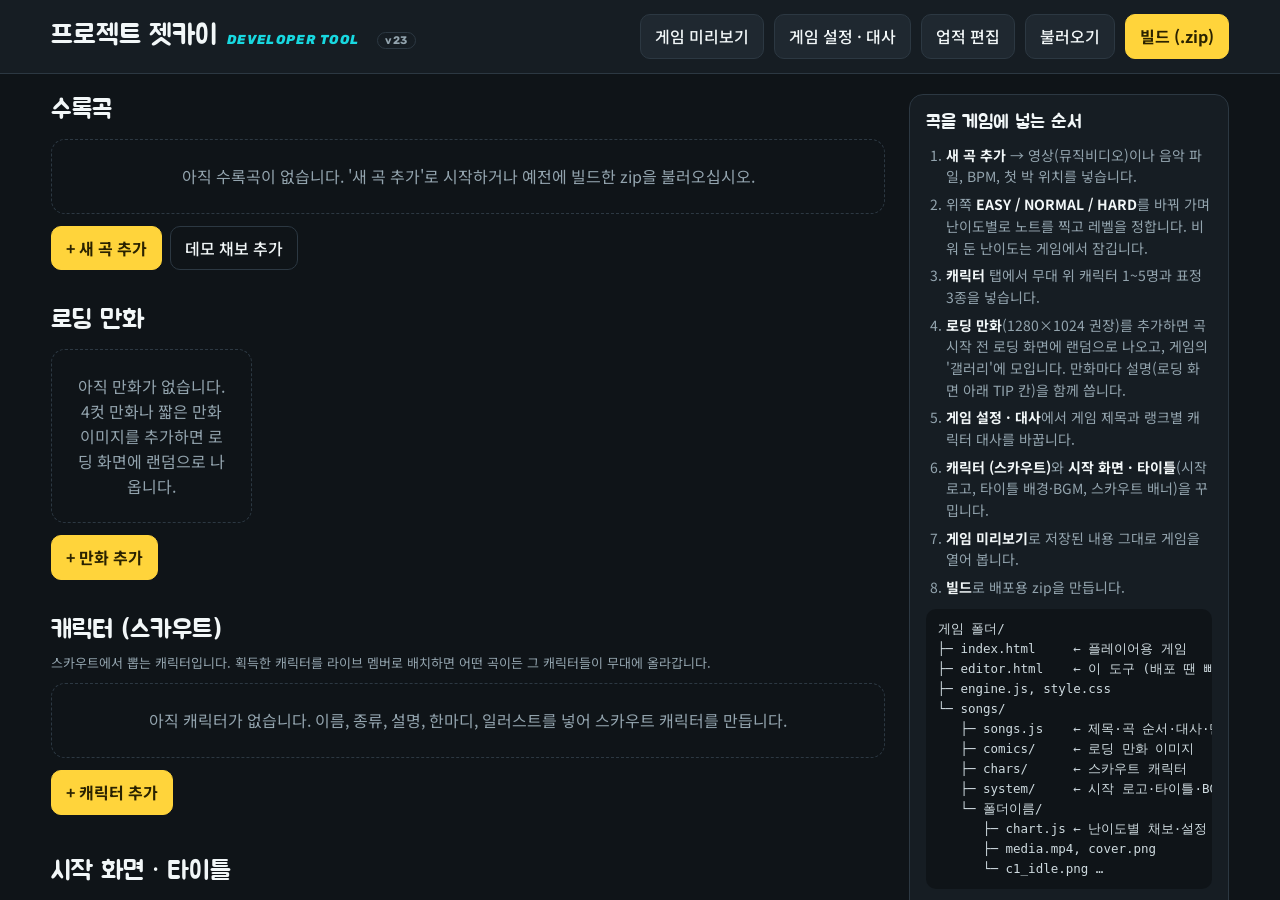
==== editor.html @ fc6ca71f "23버전 클로드 채찍질하기" ====
<!DOCTYPE html>
<html lang="ko">
<head>
<meta charset="utf-8">
<meta name="referrer" content="strict-origin-when-cross-origin">
<meta name="viewport" content="width=device-width,initial-scale=1,maximum-scale=1,user-scalable=no">
<title>프로젝트 젯카이 개발자 도구</title>
<link rel="preconnect" href="https://fonts.googleapis.com"><link rel="preconnect" href="https://fonts.gstatic.com" crossorigin>
<link href="https://fonts.googleapis.com/css2?family=Jua&family=Noto+Sans+KR:wght@400;500;700&family=Rubik:ital,wght@1,700;1,800&display=swap" rel="stylesheet">
<link rel="stylesheet" href="style.css">
<style>
/* 개발자 도구: 수록곡·로딩 만화 관리 → 곡 편집(정보·난이도별 채보·캐릭터) → 테스트 → 빌드 */
#home{flex-direction:column;overflow:auto}
.th{display:flex;align-items:center;gap:10px;flex-wrap:wrap;padding:14px max(4vw,16px);border-bottom:1px solid var(--line);background:var(--bg2);position:sticky;top:0;z-index:2}
.brand{flex:1;display:flex;align-items:baseline;gap:10px;flex-wrap:wrap}
.brand b{font:28px var(--disp)}
.brand .ver{margin-left:8px;padding:1px 7px;border:1px solid var(--line);border-radius:99px;color:var(--mut);font:700 11px var(--num);letter-spacing:.04em;vertical-align:2px}
.brand span{color:var(--mi);font:italic 800 13px var(--num);letter-spacing:.1em}
.brand em{font-style:normal;color:var(--mut);font-size:14px}
.btnlike{display:inline-flex;align-items:center;min-height:42px;padding:0 14px;border-radius:10px;border:1px solid var(--line);color:var(--ink);text-decoration:none;font-weight:500}
.hbody{display:grid;grid-template-columns:minmax(0,1fr) 320px;gap:24px;padding:20px max(4vw,16px) 60px;max-width:1300px;width:100%;margin:0 auto}
.hbody h2{font:26px var(--disp);margin:0 0 12px;display:flex;align-items:center;gap:10px}
.hbody h2 small{font:500 14px var(--body);color:var(--mut)}
.songs{display:grid;gap:10px}
.srow{display:grid;grid-template-columns:auto 64px minmax(0,1fr) auto;gap:14px;align-items:center;background:var(--bg2);border:1px solid var(--line);border-radius:14px;padding:10px 12px}
.srow.off{opacity:.55}
.ord{display:grid;gap:2px}.ord button{min-height:28px;width:30px;padding:0;font-size:12px}
.cv{width:64px;height:64px;border-radius:10px;background:#1f2830 center/cover no-repeat;display:grid;place-items:center;font:24px var(--disp);color:var(--mut);overflow:hidden}
.srow h3{margin:0;font:19px var(--disp);white-space:nowrap;overflow:hidden;text-overflow:ellipsis}
.srow .meta{margin:2px 0 0;color:var(--mut);font-size:13px}
.tags{display:flex;gap:6px;flex-wrap:wrap;margin-top:5px}
.tags span{font-size:12px;padding:1px 8px;border-radius:99px;background:#24303a;color:var(--mut)}
.tags .ok{background:rgba(24,216,224,.15);color:var(--mi)}.tags .warn{background:rgba(255,159,69,.15);color:var(--or)}
.tags .d{color:var(--dt,#fff);background:var(--dc);font:italic 800 11px var(--num)}.tags .d.z{opacity:.35}
.acts{display:flex;gap:6px;flex-wrap:wrap;justify-content:flex-end;align-items:center}
.acts button{min-height:38px;padding:4px 12px}
.addrow{display:flex;gap:8px;flex-wrap:wrap;margin-top:12px}
.empty{border:1px dashed var(--line);border-radius:14px;padding:24px;text-align:center;color:var(--mut)}
.comics{display:grid;grid-template-columns:repeat(auto-fill,minmax(190px,1fr));gap:10px}
.comic{background:var(--bg2);border:1px solid var(--line);border-radius:12px;padding:8px;display:grid;gap:6px;cursor:pointer;text-align:left;min-height:0}
.comic:hover{border-color:var(--mi)}
.comic .t{aspect-ratio:5/4;border-radius:6px;background:#000 center/contain no-repeat}
.comic b{font:16px var(--disp);white-space:nowrap;overflow:hidden;text-overflow:ellipsis}.comic small{color:var(--mut);font-size:12px}
.pages{display:grid;grid-template-columns:repeat(auto-fill,minmax(110px,1fr));gap:8px}
.page{position:relative;border:1px solid var(--line);border-radius:8px;background:#0b1013;padding:4px;display:grid;gap:4px}
.page img{width:100%;aspect-ratio:5/4;object-fit:contain;background:#000}
.page .pb{display:flex;gap:4px}.page .pb button{flex:1;min-height:30px;padding:0;font-size:13px}
.guide{background:var(--bg2);border:1px solid var(--line);border-radius:14px;padding:16px;font-size:14px;align-self:start;display:grid;gap:10px}
.guide h3{margin:0;font:19px var(--disp)}
.guide ol{margin:0;padding-left:20px;display:grid;gap:6px;color:var(--mut)}
.guide ol b{color:var(--ink)}
.tree{font:12.5px/1.6 ui-monospace,Menlo,monospace;background:var(--bg);border-radius:10px;padding:10px 12px;margin:0;white-space:pre;overflow:auto;color:#cfdbe0}
@media(max-width:900px){.hbody{grid-template-columns:1fr}}
@media(max-width:600px){.srow{grid-template-columns:auto 52px minmax(0,1fr)}.srow .cv{width:52px;height:52px}.acts{grid-column:1/-1;justify-content:stretch}.acts button{flex:1}}

#editor{flex-direction:column;background:var(--bg)}
.ehead{display:flex;align-items:center;gap:8px;padding:8px 12px;border-bottom:1px solid var(--line);background:var(--bg2);flex-wrap:wrap}
.ehead h1{font:22px var(--disp);margin:0 6px;flex:1;white-space:nowrap;overflow:hidden;text-overflow:ellipsis}
.ehead .dot{color:var(--co);font:500 12px var(--body)}
.dsel{display:flex;align-items:center;gap:6px}
.dsel .seg button{flex:none;padding:4px 10px;font:italic 800 12px var(--num);letter-spacing:.04em;min-height:36px;color:var(--dc)}
.dsel .seg button.on{background:var(--dc);color:var(--dt,#fff)}
.dsel input{width:62px;padding:6px 8px}
.dsel label{font-size:13px;color:var(--mut)}
.ebody{flex:1;display:grid;grid-template-columns:350px minmax(0,1fr);min-height:0}
.panel{border-right:1px solid var(--line);display:flex;flex-direction:column;min-height:0;background:var(--bg2)}
.tabs{display:grid;grid-template-columns:repeat(3,1fr);border-bottom:1px solid var(--line)}
.tabs button{border:0;border-radius:0;background:transparent;color:var(--mut);font-size:14px;min-height:44px;padding:0 4px;border-bottom:2px solid transparent}
.tabs button.on{color:var(--ink);border-bottom-color:var(--mi);background:transparent;font-weight:700}
.tbody{overflow:auto;padding:14px;display:flex;flex-direction:column;gap:12px}.tbody>*{flex-shrink:0}
.tbody h4{margin:8px 0 -4px;font-size:13px;color:var(--mut);font-weight:700}
.file{display:flex;gap:8px;align-items:center;flex-wrap:wrap;font-size:14px}
.file .nm{color:var(--mut);font-size:13px;overflow:hidden;text-overflow:ellipsis;white-space:nowrap;flex:1 1 100%}
.imgpick{display:grid;grid-template-columns:72px minmax(0,1fr);gap:10px;align-items:center}
.imgpick .cv{width:72px;height:72px;cursor:pointer;border:1px dashed #455563}
.stat{display:flex;gap:16px;font-size:14px;color:var(--mut)}.stat b{color:var(--ink);font:italic 800 20px var(--num);margin-right:4px}
.help{margin:0;padding-left:18px;font-size:13px;color:var(--mut);display:grid;gap:3px}.help b{color:var(--ink)}
.prev{position:relative;height:200px;border-radius:12px;overflow:hidden;border:1px solid var(--line);background:radial-gradient(ellipse 60% 70% at 50% 0%,rgba(24,216,224,.18),transparent 70%),linear-gradient(#1a252c,#0b1013)}
.prev .platform{height:100%}
.card{border:1px solid var(--line);border-radius:12px;padding:10px;display:grid;gap:8px;background:var(--bg)}
.slots{display:grid;grid-template-columns:repeat(3,1fr);gap:6px}
.slot{position:relative;aspect-ratio:3/4;border:1px dashed #455563;border-radius:9px;cursor:pointer;background:#0b1013;overflow:hidden;padding:0;min-height:0}
.slot img{position:absolute;inset:6px 6px 22px;width:calc(100% - 12px);height:calc(100% - 28px);object-fit:contain}
.slot img.def{opacity:.3}
.slot span{position:absolute;bottom:3px;left:0;right:0;text-align:center;font-size:12px;color:var(--mut)}
.slot .x{position:absolute;top:3px;right:3px;width:24px;height:24px;min-height:0;padding:0;border-radius:6px;font-size:13px;line-height:1;background:rgba(0,0,0,.6)}
.tl{display:flex;flex-direction:column;min-height:0;min-width:0}
.tlwrap{position:relative;flex:1;min-height:0}
#ec{position:absolute;inset:0;width:100%;height:100%;touch-action:none;cursor:crosshair}
.eprev{position:absolute;top:10px;right:10px;width:min(34%,280px);aspect-ratio:16/9;border-radius:10px;overflow:hidden;border:1px solid var(--line);background:#000;z-index:2;pointer-events:none}
.eprev video{width:100%;height:100%;object-fit:contain}
.transport{display:flex;flex-wrap:wrap;gap:8px 14px;align-items:center;padding:8px 12px;border-top:1px solid var(--line);background:var(--bg2)}
.tg{display:flex;gap:6px;align-items:center}.tg select{width:auto;padding:6px 8px}
#tTime{font-size:14px;color:var(--mut);min-width:9.5em}#tTime b{color:var(--ink)}
#tRec.on{background:var(--co);border-color:var(--co);color:var(--onco)}
@media(max-width:860px){.ebody{grid-template-columns:1fr;grid-template-rows:auto minmax(0,1fr)}.panel{border-right:0;border-bottom:1px solid var(--line);max-height:40vh}.panel.fold .tbody{display:none}.ehead h1{font-size:18px}}
@media(min-width:861px){#foldBtn{display:none}}
.prog2{height:6px;border-radius:6px;background:var(--bg);overflow:hidden}.prog2 i{display:block;height:100%;width:0;background:var(--mi);transition:width .2s}
.sysbox{display:grid;gap:16px;background:var(--bg2);border:1px solid var(--line);border-radius:14px;padding:16px}
.sysrow{display:grid;gap:8px}.sysrow>b{font:18px var(--disp)}
.splist{display:flex;gap:8px;flex-wrap:wrap}
.spi{display:grid;gap:4px;width:170px;background:var(--bg);border:1px solid var(--line);border-radius:10px;padding:6px}
.spi .t{height:84px;border-radius:6px;background:var(--sb,#fff) center/contain no-repeat}
.spi input{padding:4px 6px;font-size:14px}.spi .pb{display:flex;gap:4px}.spi .pb button{flex:1;min-height:28px;padding:0;font-size:12px}
input[type=color]{width:44px;height:36px;padding:2px;border:1px solid var(--line);border-radius:8px;background:var(--bg)}
.wide-img{width:160px;height:90px}
.achx{display:grid;gap:10px;max-height:52vh;overflow:auto;padding-right:4px}.achr{display:grid;gap:5px;border:1px solid var(--line);border-radius:10px;padding:8px 10px}.achr .chk{min-height:0;gap:5px}
.roster{display:grid;grid-template-columns:repeat(auto-fill,minmax(130px,1fr));gap:10px}
.rcd{position:relative;background:var(--bg2);border:1px solid var(--line);border-radius:12px;padding:6px;display:grid;gap:4px;cursor:pointer;text-align:center;min-height:0}
.rcd:hover{border-color:var(--mi)}.rcd.off{opacity:.5}
.rcd img{width:100%;aspect-ratio:3/4;object-fit:cover;object-position:50% 15%;border-radius:8px;background:#0b1013}
.rcd b{font:16px var(--disp);white-space:nowrap;overflow:hidden;text-overflow:ellipsis}.rcd small{color:var(--mut);font-size:12px;white-space:nowrap;overflow:hidden;text-overflow:ellipsis}
.rslots{display:grid;grid-template-columns:repeat(4,1fr);gap:6px}
.preview{position:fixed;inset:0;z-index:180;background:#000;display:none}.preview.on{display:block}
.preview iframe{width:100%;height:100%;border:0}
.preview button{position:absolute;top:10px;left:50%;transform:translateX(-50%);z-index:2;background:var(--co);color:var(--onco);border:0;font-weight:700;box-shadow:0 4px 14px rgba(0,0,0,.4)}
.spprev{position:fixed;inset:0;z-index:190;display:none;align-items:center;justify-content:center;cursor:pointer}.spprev.on{display:flex}
.spprev img{max-width:min(70vw,900px);max-height:56vh;object-fit:contain;opacity:0;transition:opacity .7s}.spprev img.show{opacity:1}
.lines{display:grid;gap:8px}.lines label{display:grid;gap:3px;font-size:13px}.lines b{font:italic 800 16px var(--num);color:var(--co)}
</style>
</head>
<body>

<section id="home" class="screen on">
  <header class="th">
    <div class="brand"><b id="hTitle">프로젝트 젯카이</b><span>DEVELOPER TOOL</span><small class="ver" id="hVer"></small><em id="hSub"></em></div>
    <button id="gameLink">게임 미리보기</button>
    <button id="hGame">게임 설정 · 대사</button><button id="hAch">업적 편집</button>
    <button id="hImport">불러오기</button>
    <button id="hBuild" class="pri">빌드 (.zip)</button>
  </header>
  <main class="hbody">
    <div>
      <h2>수록곡 <small id="hCount"></small></h2>
      <div class="songs" id="songList"></div>
      <div class="addrow"><button id="hNew" class="pri">+ 새 곡 추가</button><button id="hDemo" class="ghost">데모 채보 추가</button></div>
      <h2 style="margin-top:34px">로딩 만화 <small id="cCount"></small></h2>
      <div class="comics" id="comicList"></div>
      <div class="addrow"><button id="cNew" class="pri">+ 만화 추가</button></div>
      <h2 style="margin-top:34px">캐릭터 (스카우트) <small id="rCount"></small></h2>
      <p class="sub" style="margin:-6px 0 10px">스카우트에서 뽑는 캐릭터입니다. 획득한 캐릭터를 라이브 멤버로 배치하면 어떤 곡이든 그 캐릭터들이 무대에 올라갑니다.</p>
      <div class="roster" id="rosterList"></div>
      <div class="addrow"><button id="rNew" class="pri">+ 캐릭터 추가</button></div>
      <h2 style="margin-top:34px">시작 화면 · 타이틀</h2>
      <div class="sysbox" id="sysBox"></div>
    </div>
    <aside class="guide">
      <h3>곡을 게임에 넣는 순서</h3>
      <ol>
        <li><b>새 곡 추가</b> → 영상(뮤직비디오)이나 음악 파일, BPM, 첫 박 위치를 넣습니다.</li>
        <li>위쪽 <b>EASY / NORMAL / HARD</b>를 바꿔 가며 난이도별로 노트를 찍고 레벨을 정합니다. 비워 둔 난이도는 게임에서 잠깁니다.</li>
        <li><b>캐릭터</b> 탭에서 무대 위 캐릭터 1~5명과 표정 3종을 넣습니다.</li>
        <li><b>로딩 만화</b>(1280×1024 권장)를 추가하면 곡 시작 전 로딩 화면에 랜덤으로 나오고, 게임의 '갤러리'에 모입니다. 만화마다 설명(로딩 화면 아래 TIP 칸)을 함께 씁니다.</li>
        <li><b>게임 설정 · 대사</b>에서 게임 제목과 랭크별 캐릭터 대사를 바꿉니다.</li>
        <li><b>캐릭터 (스카우트)</b>와 <b>시작 화면 · 타이틀</b>(시작 로고, 타이틀 배경·BGM, 스카우트 배너)을 꾸밉니다.</li>
        <li><b>게임 미리보기</b>로 저장된 내용 그대로 게임을 열어 봅니다.</li>
        <li><b>빌드</b>로 배포용 zip을 만듭니다.</li>
      </ol>
      <pre class="tree">게임 폴더/
├─ index.html     ← 플레이어용 게임
├─ editor.html    ← 이 도구 (배포 땐 빼도 됨)
├─ engine.js, style.css
└─ songs/
   ├─ songs.js    ← 제목·곡 순서·대사·만화 목록
   ├─ comics/     ← 로딩 만화 이미지
   ├─ chars/      ← 스카우트 캐릭터
   ├─ system/     ← 시작 로고·타이틀·BGM
   └─ 폴더이름/
      ├─ chart.js ← 난이도별 채보·설정
      ├─ media.mp4, cover.png
      └─ c1_idle.png …</pre>
      <p class="sub">작업 내용은 이 브라우저에 영상까지 저장됩니다. 다른 컴퓨터로 옮기거나 백업할 땐 빌드한 zip을 '불러오기' 하면 그대로 복원됩니다.</p>
      <h3>다른 사람과 곡 주고받기</h3>
      <p class="sub">곡 줄의 <b>공유</b>를 누르면 그 곡만 담긴 zip(영상·채보·캐릭터 포함)이 만들어집니다. 받은 사람은 이 도구의 <b>불러오기</b>로 그 zip을 넣으면 수록곡에 추가됩니다.</p>
    </aside>
  </main>
</section>

<section id="editor" class="screen">
  <header class="ehead">
    <button id="eBack" class="ghost">‹ 목록</button>
    <h1 id="eTitle"></h1>
    <div class="dsel"><div class="seg" id="eDiff"></div><label>Lv<input type="number" id="eLv" min="1" max="99"></label></div>
    <button id="foldBtn" class="ghost">패널 접기</button>
    <button id="eTest0">처음부터 테스트</button>
    <button id="eTest">여기서 테스트</button>
    <button id="eSave" class="pri">저장</button>
  </header>
  <div class="ebody">
    <aside class="panel" id="panel">
      <nav class="tabs" id="tabs"><button data-t="song" class="on">곡 정보</button><button data-t="chart">채보</button><button data-t="chars">캐릭터</button></nav>
      <div class="tbody" id="tbody"></div>
    </aside>
    <main class="tl">
      <div class="tlwrap"><canvas id="ec"></canvas><div class="eprev" id="edPrev" hidden></div></div>
      <div class="transport">
        <div class="tg">
          <button id="tHome" title="처음으로">처음</button>
          <button id="tPlay" class="pri" style="min-width:72px">재생</button>
          <span id="tTime" class="mono"></span>
          <select id="tRate" aria-label="재생 속도"><option value="1">1x</option><option value="0.75">0.75x</option><option value="0.5">0.5x</option><option value="0.25">0.25x</option></select>
        </div>
        <div class="seg" id="tModes"><button data-m="pan">이동</button><button data-m="note" class="on">노트</button><button data-m="ln">롱노트</button><button data-m="erase">지우개</button></div>
        <div class="tg">
          <select id="tDiv" aria-label="스냅"><option value="1">1/1 박</option><option value="2">1/2 박</option><option value="3">1/3 박</option><option value="4" selected>1/4 박</option><option value="6">1/6 박</option><option value="8">1/8 박</option><option value="12">1/12 박</option><option value="16">1/16 박</option></select>
          <button id="tRec" title="재생 중 D F J K로 노트 찍기">● 녹음</button>
          <button id="tUndo" title="되돌리기 (Ctrl+Z)">↶</button><button id="tRedo" title="다시 실행 (Ctrl+Y)">↷</button>
        </div>
      </div>
    </main>
  </div>
</section>

<script src="engine.js"></script>
<script src="autochart.js"></script>
<script>
(()=>{
'use strict';
const{$,$$,clamp,esc,LS,P,vid,AU,SET,Stage}=BS;
BS.clickSound=false;
const r6=v=>Math.round(v*1e6)/1e6;
const uid=()=>Math.random().toString(36).slice(2,9)+Date.now().toString(36);
const toast=BS.toast;
$('#hVer').textContent=BS.VERSION||'';
const LAYOUT_LOCAL=/editor\.html$/i.test(location.pathname);
const GAME_PAGE=LAYOUT_LOCAL?'index.html':'game.html',TOOL_PAGE=LAYOUT_LOCAL?'editor.html':'index.html';
$('#gameLink').onclick=()=>{let pv=$('#gPrev');if(!pv){document.body.insertAdjacentHTML('beforeend','<div class="preview" id="gPrev"><button id="gPrevX">미리보기 닫기</button><iframe title="게임 미리보기" allow="autoplay; fullscreen"></iframe></div>');pv=$('#gPrev');$('#gPrevX').onclick=()=>{pv.classList.remove('on');pv.querySelector('iframe').src='about:blank'}}
 P.pause();pv.querySelector('iframe').src=GAME_PAGE+'#dev';pv.classList.add('on');toast('도구에 저장된 내용으로 게임을 미리 봅니다 (저장 안 한 편집은 빠집니다)')};
function pickFile(accept,multi){return new Promise(res=>{const i=document.createElement('input');i.type='file';i.accept=accept;i.multiple=!!multi;i.style.display='none';document.body.appendChild(i);i.onchange=()=>{res(multi?[...i.files]:(i.files[0]||null));i.remove()};i.click()})}
function blobToDataURL(b){return new Promise((res,rej)=>{const fr=new FileReader();fr.onload=()=>res(fr.result);fr.onerror=rej;fr.readAsDataURL(b)})}
function readImage(file,max=720){return new Promise(res=>{blobToDataURL(file).then(url=>{if(/gif|svg/.test(file.type)){res(url);return}const im=new Image();im.onload=()=>{const k=Math.min(1,max/Math.max(im.width,im.height));if(k>=1&&file.size<600000){res(url);return}const c=document.createElement('canvas');c.width=Math.round(im.width*k);c.height=Math.round(im.height*k);c.getContext('2d').drawImage(im,0,0,c.width,c.height);res(c.toDataURL(/jpe?g/.test(file.type)?'image/jpeg':'image/png',.9))};im.onerror=()=>res(url);im.src=url})})}
function dataURLToBlob(d){const[h,b64]=d.split(',');const type=(h.match(/data:([^;,]+)/)||[])[1]||'application/octet-stream';if(!/;base64/.test(h))return new Blob([decodeURIComponent(b64)],{type});const bin=atob(b64);const u=new Uint8Array(bin.length);for(let i=0;i<bin.length;i++)u[i]=bin.charCodeAt(i);return new Blob([u],{type})}
const MIME={png:'image/png',jpg:'image/jpeg',jpeg:'image/jpeg',gif:'image/gif',webp:'image/webp',svg:'image/svg+xml',mp4:'video/mp4',webm:'video/webm',mov:'video/quicktime',m4v:'video/mp4',mp3:'audio/mpeg',ogg:'audio/ogg',oga:'audio/ogg',m4a:'audio/mp4',aac:'audio/aac',wav:'audio/wav',flac:'audio/flac'};
const extOfMime=m=>{for(const k in MIME)if(MIME[k]===m)return k==='jpeg'?'jpg':k;return 'bin'};
const extOf=n=>((n||'').match(/\.([a-z0-9]+)$/i)||[])[1]?.toLowerCase();
const DK=BS.DIFFS.map(d=>d.k);

/* ---------- storage ---------- */
const DB={db:null,mem:{songs:new Map(),comics:new Map(),roster:new Map(),system:new Map()},
 async open(){try{this.db=await new Promise((res,rej)=>{const r=indexedDB.open('beat-stage-dev',3);r.onupgradeneeded=()=>{const d=r.result;for(const n of ['songs','comics','roster','system'])if(!d.objectStoreNames.contains(n))d.createObjectStore(n,{keyPath:'id'})};r.onsuccess=()=>res(r.result);r.onerror=()=>rej(r.error)})}catch(e){this.db=null}},
 rq(r){return new Promise((res,rej)=>{r.onsuccess=()=>res(r.result);r.onerror=()=>rej(r.error)})},
 st(n,m){return this.db.transaction(n,m).objectStore(n)},
 async all(n='songs'){if(this.db){try{(await this.rq(this.st(n,'readonly').getAll())).forEach(s=>this.mem[n].set(s.id,s))}catch(e){}}return[...this.mem[n].values()]},
 async put(s,n='songs'){this.mem[n].set(s.id,s);if(this.db){try{await this.rq(this.st(n,'readwrite').put(s))}catch(e){toast('브라우저 저장공간에 못 넣었습니다. 이번 접속 동안만 유지되니 빌드로 백업해 두십시오.')}}},
 async del(id,n='songs'){this.mem[n].delete(id);if(this.db){try{await this.rq(this.st(n,'readwrite').delete(id))}catch(e){}}}
};
const GAME=Object.assign({title:'프로젝트 젯카이',subtitle:'',galleryOpen:false,lines:null,tips:null,life:true},LS.get('bs_dev_game',{}));
const DEF_TIPS=['노트 속도와 판정 오프셋은 설정에서 바꿀 수 있습니다.','롱노트는 끝까지 누르고 있어야 합니다.','휴대폰에서는 레인 아무 곳이나 터치하면 됩니다.','미스가 쌓여 라이프가 0이 되면 게임 오버! 퍼펙트로 조금씩 회복됩니다.','결과 화면에서 캐릭터가 한마디 해 줍니다.'];
const gameTips=()=>Array.isArray(GAME.tips)&&GAME.tips.length?GAME.tips:DEF_TIPS;
const gameLines=()=>{const L={};for(const k of 'SABCD'){const a=GAME.lines&&GAME.lines[k];L[k]=Array.isArray(a)&&a.length?a:BS.LINES[k]}return L};
function updBrand(){$('#hTitle').textContent=GAME.title||'제목 없는 게임';$('#hSub').textContent=GAME.subtitle||''}

/* ---------- song model ---------- */
const slugOk=s=>/^[a-z0-9][a-z0-9_-]{0,40}$/.test(s);
function fixSong(s){const n=BS.normSong(s);delete s.notes;delete s.level;return Object.assign(s,n)}
function newSong(){return Object.assign(BS.normSong({}),{id:uid(),slug:'song-'+Math.random().toString(36).slice(2,6),media:null,mediaName:'',mediaType:'',cover:null,bg:null,include:true,order:Date.now(),updated:Date.now()})}
const urlCache=new WeakMap();
const blobURL=b=>{if(!b)return null;let u=urlCache.get(b);if(!u){u=URL.createObjectURL(b);urlCache.set(b,u)}return u};
const firstDiff=s=>s.charts.normal.notes.length?'normal':DK.find(k=>s.charts[k].notes.length)||'normal';
const useYt=s=>s.src==='yt'&&!!BS.ytId(s.yt);
const mediaOf=s=>useYt(s)?BS.ytSrc(BS.ytId(s.yt),s.ytOff):s.media?blobURL(s.media):null;
function runtime(s,d){const c=s.charts[d];return Object.assign({},s,{id:s.slug,diff:d,level:c.level,notes:c.notes,mediaSrc:mediaOf(s),bgSrc:s.bg,coverSrc:s.cover})}
function cloneSong(s){const keep={media:s.media};const c=JSON.parse(JSON.stringify(Object.assign({},s,{media:null})));return Object.assign(c,keep)}
function demoNotes(){const n=[],a=(b,l,e)=>n.push(e!=null?{b,l,e}:{b,l});let sd=11;const r=()=>(sd=sd*16807%2147483647)/2147483647;
 const st=[0,1,2,3,3,2,1,0];for(let b=0;b<16;b++)a(b,st[b%8]);
 for(let i=0;i<32;i++)a(16+i/2,[0,1,2,3,2,1][i%6]);
 for(let m=0;m<4;m++){const b=32+m*4,L=m%2?3:0;a(b,L,b+2);a(b+2,3-L,b+3.5);for(let k=0;k<4;k++)a(b+k+.5,k%2?1:2)}
 for(let k=0;k<16;k++){const b=48+k;if(k%2===0){a(b,0);a(b,3)}else{a(b,1);a(b,2)}}
 let last=-1;for(let i=0;i<32;i++){let l;do{l=Math.floor(r()*4)}while(l===last);last=l;a(64+i/2,l)}
 a(80,1,84);a(80,2,84);return n}
function demoCharts(){const N=demoNotes();const E=[],seenB=new Set();for(const n of N){if(n.b%1===0&&!seenB.has(n.b)){seenB.add(n.b);E.push({b:n.b,l:n.l})}}
 const H=N.map(n=>Object.assign({},n));for(const n of N){if(n.b%1===0&&n.e==null){const b=n.b+.5,l=(n.l+2)%4;if(!H.some(x=>x.l===l&&Math.abs(x.b-b)<1e-4))H.push({b,l})}}H.sort((a,b)=>a.b-b.b);
 return{easy:{level:2,notes:E},normal:{level:5,notes:N},hard:{level:8,notes:H}}}

/* ---------- screens ---------- */
let cur='home';
function show(n){cur=n;$$('.screen').forEach(s=>s.classList.toggle('on',s.id===n))}
let LIB=[],COM=[];
async function renderHome(){LIB=(await DB.all()).map(fixSong).sort((a,b)=>(a.order||0)-(b.order||0));COM=(await DB.all('comics')).sort((a,b)=>(a.order||0)-(b.order||0));updBrand();
 $('#hCount').textContent=LIB.length?`${LIB.length}곡 · 빌드 포함 ${LIB.filter(s=>s.include!==false).length}곡`:'';
 $('#songList').innerHTML=LIB.length?LIB.map((s,i)=>`<div class="srow ${s.include===false?'off':''}" data-id="${esc(s.id)}">
  <div class="ord"><button data-a="up" ${i?'':'disabled'} aria-label="위로">▲</button><button data-a="down" ${i<LIB.length-1?'':'disabled'} aria-label="아래로">▼</button></div>
  <div class="cv" style="${s.cover?`background-image:url('${s.cover}')`:''}">${s.cover?'':esc((s.title||'?')[0])}</div>
  <div><h3>${esc(s.title)}</h3><p class="meta">${esc(s.artist||'아티스트 미정')} · BPM ${s.bpm} · <span class="mono">songs/${esc(s.slug)}</span></p>
  <div class="tags">${BS.DIFFS.map(d=>{const c=s.charts[d.k];return`<span class="d ${c.notes.length?'':'z'}" style="--dc:${d.c};--dt:${d.t}">${d.n} ${c.level} · ${c.notes.length}</span>`}).join('')}<span>캐릭터 ${s.chars.length}</span>${useYt(s)?'<span class="ok">▶ 유튜브</span>':s.media?`<span class="ok">${esc(s.mediaName||'미디어')}</span>`:'<span class="warn">영상/음악 없음</span>'}</div></div>
  <div class="acts"><label class="chk"><input type="checkbox" data-a="inc" ${s.include!==false?'checked':''}> 빌드 포함</label><button class="pri" data-a="edit">편집</button><button data-a="test">테스트</button><button data-a="share" title="이 곡만 zip으로 내보내기">공유</button><button class="ghost danger" data-a="del">삭제</button></div></div>`).join(''):'<div class="empty">아직 수록곡이 없습니다. \'새 곡 추가\'로 시작하거나 예전에 빌드한 zip을 불러오십시오.</div>';
 ROS=(await DB.all('roster')).sort((a,b)=>(a.order||0)-(b.order||0));SYS=Object.assign(newSys(),(await DB.all('system')).find(x=>x.id==='sys')||{});renderRoster();renderSys();applySounds();
 $('#cCount').textContent=COM.length?`${COM.length}편 · 곡 시작 전 랜덤 표시`:'';
 $('#comicList').innerHTML=COM.length?COM.map(c=>`<button class="comic" data-c="${esc(c.id)}"><div class="t" style="background-image:url('${c.pages[0]||''}')"></div><b>${esc(c.title||'제목 없음')}</b><small>${c.pages.length}페이지${c.include===false?' · 빌드 제외':''}</small></button>`).join(''):'<div class="empty">아직 만화가 없습니다. 4컷 만화나 짧은 만화 이미지를 추가하면 로딩 화면에 랜덤으로 나옵니다.</div>'}
$('#songList').addEventListener('click',async e=>{const b=e.target.closest('[data-a]');if(!b)return;const id=b.closest('.srow').dataset.id,s=LIB.find(x=>x.id===id);if(!s)return;AU.init();const a=b.dataset.a;
 if(a==='edit')openEditor(s);
 else if(a==='share')shareSong(s);
 else if(a==='test')BS.play(runtime(s,firstDiff(s)),{test:true,lines:gameLines(),life:GAME.life!==false,resultChar:(SYS&&SYS.resultImg)||{},backLabel:'곡 목록',onExit:()=>{}});
 else if(a==='del'){if(await BS.confirm(`'${s.title}'을(를) 삭제하시겠습니까? 되돌릴 수 없습니다.`,'삭제')){await DB.del(id);renderHome()}}
 else if(a==='up'||a==='down'){const i=LIB.indexOf(s),j=a==='up'?i-1:i+1;if(!LIB[j])return;[LIB[i],LIB[j]]=[LIB[j],LIB[i]];for(let k=0;k<LIB.length;k++){LIB[k].order=k;await DB.put(LIB[k])}renderHome()}});
$('#songList').addEventListener('change',async e=>{const c=e.target.closest('[data-a=inc]');if(!c)return;const s=LIB.find(x=>x.id===c.closest('.srow').dataset.id);s.include=c.checked;await DB.put(s);renderHome()});
$('#hNew').onclick=()=>{const s=newSong();s.order=LIB.length;openEditor(s,true)};
$('#hDemo').onclick=async()=>{const s=newSong();Object.assign(s,{title:'데모 스테이지',artist:'프로젝트 젯카이',slug:'demo',bpm:128,offset:1500,length:1.5+88*60/128,charts:demoCharts(),order:LIB.length});s.chars=[0,1,2].map(i=>BS.newChar(i));s.chars[1].size=110;
 if(LIB.some(x=>x.slug==='demo'))s.slug='demo-'+Math.random().toString(36).slice(2,5);await DB.put(s);renderHome();toast('데모 채보(3개 난이도)를 추가했습니다. 음악 없이 메트로놈으로 재생됩니다.')};

/* ---------- game settings + rank lines ---------- */
$('#hGame').onclick=()=>{const L=gameLines();BS.modal(`<h3>게임 설정 · 대사</h3>
 <label class="fld">게임 제목<input type="text" id="gT" value="${esc(GAME.title)}"></label>
 <label class="fld">부제 (타이틀 화면 아래 문구)<input type="text" id="gS" value="${esc(GAME.subtitle)}"></label>
 <label class="chk"><input type="checkbox" id="gOpen" ${GAME.galleryOpen?'checked':''}> 갤러리의 만화를 처음부터 전부 공개 (끄면 로딩 화면에서 본 만화만 열립니다)</label>
 <label class="chk"><input type="checkbox" id="gLife" ${GAME.life!==false?'checked':''}> 라이프 / 게임 오버 사용 (미스 −100, 배드 −50, 퍼펙트 +6, 그레이트 +3 · 최대 1000)</label>
 <h4 style="margin:6px 0 -4px">결과 화면 캐릭터 대사</h4><p class="sub">랭크별로 한 줄에 대사 하나씩. 결과 화면에서 무대 위 캐릭터 중 한 명이 랜덤으로 골라 말합니다.</p>
 <div class="lines">${'SABCD'.split('').map(k=>`<label><b>${k}</b><textarea data-l="${k}" rows="2">${esc(L[k].join('\n'))}</textarea></label>`).join('')}</div>
 <div class="mbtns"><button class="ghost" id="gReset">대사 기본값</button><button class="pri" id="gOk">저장</button></div>`);
 $('#gReset').onclick=()=>{$$('[data-l]').forEach(t=>t.value=BS.LINES[t.dataset.l].join('\n'))};
 $('#gOk').onclick=()=>{GAME.title=$('#gT').value.trim();GAME.subtitle=$('#gS').value.trim();GAME.galleryOpen=$('#gOpen').checked;GAME.life=$('#gLife').checked;const L2={};$$('[data-l]').forEach(t=>{L2[t.dataset.l]=t.value.split('\n').map(x=>x.trim()).filter(Boolean)});GAME.lines=L2;LS.set('bs_dev_game',GAME);updBrand();BS.closeModal();toast('게임 설정을 저장했습니다')}};

/* ---------- achievements ---------- */
$('#hAch').onclick=()=>{const A=SYS.ach=SYS.ach||{};const songs=LIB.filter(x=>x.include!==false);
 BS.modal(`<h3>업적 편집</h3><p class="sub">이름과 설명을 바꿀 수 있습니다. 비워 두면 기본값을 씁니다. '숨김'을 켜면 달성하기 전까지 ???로 보입니다.</p>
 <div class="achx">${BS.ACH_DEF.map(([k,n,d])=>{const c=A[k]||{};return`<div class="achr" data-ak="${k}"><div class="row" style="gap:8px"><input type="text" data-an value="${esc(c.name||'')}" placeholder="${esc(n)}" style="flex:1;min-width:160px"><label class="chk sub"><input type="checkbox" data-ah ${c.hidden?'checked':''}> 숨김</label><label class="chk sub"><input type="checkbox" data-ao ${c.off?'':'checked'}> 사용</label></div><input type="text" data-ad value="${esc(c.desc||'')}" placeholder="${esc(d)}"><small class="sub">조건: ${ACH_COND[k]}</small></div>`}).join('')}</div>
 <h4 style="margin:10px 0 2px">곡 업적</h4><p class="sub">곡마다 가장 높은 난이도를 풀 콤보로 클리어하면 달성합니다. 이름·설명은 곡 편집의 '곡 정보' 탭에서 바꿉니다.</p>
 <div class="sub" style="display:grid;gap:3px">${songs.length?songs.map(x=>`<span>♪ ${esc(x.title)} → <b style="color:var(--ink)">${x.achOff?'(끔)':esc(x.achName||x.title+' 정복')}</b></span>`).join(''):'아직 곡이 없습니다'}</div>
 <div class="mbtns"><button class="ghost" id="aReset">전부 기본값</button><span style="flex:1"></span><button class="ghost" id="aNo">취소</button><button class="pri" id="aOk">저장</button></div>`);
 $('#aNo').onclick=BS.closeModal;
 $('#aReset').onclick=()=>{$$('.achr').forEach(r=>{r.querySelector('[data-an]').value='';r.querySelector('[data-ad]').value='';r.querySelector('[data-ah]').checked=false;r.querySelector('[data-ao]').checked=true})};
 $('#aOk').onclick=async()=>{const o={};$$('.achr').forEach(r=>{const c={name:r.querySelector('[data-an]').value.trim(),desc:r.querySelector('[data-ad]').value.trim(),hidden:r.querySelector('[data-ah]').checked,off:!r.querySelector('[data-ao]').checked};o[r.dataset.ak]=c});SYS.ach=o;await saveSys();BS.closeModal();toast('업적을 저장했습니다')}};
const ACH_COND={firstClear:'곡을 처음 클리어',firstFC:'아무 곡이나 풀 콤보',firstAP:'아무 곡이나 올 퍼펙트',firstOver:'처음으로 라이프 소진(COMBO OVER)',firstScout:'스카우트 1회',fullTeam:'라이브 멤버 5명 배치 + "배치된 캐릭터로 라이브 하기" 켜고 한 곡 플레이',allChars:'모든 캐릭터 보유',allComics:'모든 로딩 만화를 한 번씩 봄',allS:'모든 곡에서 (아무 난이도나) S 랭크',allUnlock:'모든 로딩 만화 + 모든 캐릭터 해금'};

/* ---------- roster (scout characters) ---------- */
let ROS=[],SYS=null;
const newSys=()=>({id:'sys',splash:[],splashBg:'#ffffff',titleBg:null,bgm:null,bgmName:'',banner:null,startTickets:3,resultImg:{},sounds:{},soundVol:{},touchImg:null,clearImg:null,ach:{},colors:{}});
const RK=[['S','S 랭크'],['A','A 랭크'],['B','B 랭크'],['C','C 랭크'],['D','D 랭크']],RMOOD={S:'combo',A:'combo',B:'idle',C:'idle',D:'miss'};
const SLN2={idle:'무대 기본',combo:'무대 콤보',miss:'무대 미스'};
function renderRoster(){$('#rCount').textContent=ROS.length?`${ROS.length}명`:'';
 $('#rosterList').innerHTML=ROS.length?ROS.map((c,i)=>`<div class="rcd ${c.include===false?'off':''}" data-r="${esc(c.id)}" role="button" tabindex="0"><img alt="" src="${c.img||c.stage&&c.stage.idle||BS.defChar(i,'idle')}"><b>${esc(c.name||'이름 없음')}</b><small>${esc(c.kind||'종류 없음')}</small></div>`).join(''):'<div class="empty" style="grid-column:1/-1">아직 캐릭터가 없습니다. 이름, 종류, 설명, 한마디, 일러스트를 넣어 스카우트 캐릭터를 만듭니다.</div>'}
$('#rNew').onclick=()=>openChar({id:uid(),name:'',kind:'',desc:'',line:'',img:null,stage:{idle:null,combo:null,miss:null},jump:100,size:100,flip:false,include:true,order:ROS.length},true);
$('#rosterList').addEventListener('click',e=>{const b=e.target.closest('[data-r]');if(!b)return;const c=ROS.find(x=>x.id===b.dataset.r);if(c)openChar(JSON.parse(JSON.stringify(c)))});
function openChar(c,isNew){c.stage=c.stage||{};const draw=()=>{const i=ROS.findIndex(x=>x.id===c.id);const m=BS.modal(`<h3>${isNew?'캐릭터 추가':'캐릭터 편집'}</h3>
 <div class="row"><label class="fld">이름<input type="text" id="kN" value="${esc(c.name)}"></label><label class="fld">종류<input type="text" id="kK" value="${esc(c.kind)}" placeholder="예: 보컬 / 1기생 / 그룹명"></label></div>
 <label class="fld">한마디 <span class="sub">스카우트로 처음 만났을 때 말풍선에 나옵니다</span><input type="text" id="kL" value="${esc(c.line)}"></label>
 <label class="fld">설명 <span class="sub">스카우트 화면 오른쪽 상세 보기에 나옵니다</span><textarea id="kD" rows="4">${esc(c.desc)}</textarea></label>
 <div class="fld">이미지 <span class="sub">일러스트는 스카우트·상세 화면용. 무대용 칸을 비워 두면 일러스트를 무대에서도 씁니다. 투명 배경 PNG 추천.</span></div>
 <div class="rslots">${[['img','일러스트'],['idle',SLN2.idle],['combo',SLN2.combo],['miss',SLN2.miss]].map(([k,lb])=>{const v=k==='img'?c.img:c.stage[k];return`<div class="slot" role="button" tabindex="0" data-k="${k}"><img class="${v?'':'def'}" alt="" src="${v||c.img||BS.defChar(Math.max(0,i),k==='img'?'idle':k)}"><span>${lb}</span>${v?`<button class="x" data-x="${k}" aria-label="지우기">×</button>`:''}</div>`}).join('')}</div>
 <div class="row"><label class="fld">점프 높이 <span id="kJo">${c.jump}%</span><input type="range" id="kJ" min="0" max="200" step="10" value="${c.jump}"></label><label class="fld">무대 크기 <span id="kSo">${c.size}%</span><input type="range" id="kS" min="40" max="160" step="5" value="${c.size}"></label></div>
 <label class="chk"><input type="checkbox" id="kF" ${c.flip?'checked':''}> 무대에서 좌우 반전</label>
 <label class="chk"><input type="checkbox" id="kI" ${c.include!==false?'checked':''}> 빌드에 포함</label>
 <div class="mbtns">${isNew?'':`<button class="ghost" id="kUp" ${i>0?'':'disabled'}>‹ 앞으로</button><button class="ghost" id="kDn" ${i<ROS.length-1?'':'disabled'}>뒤로 ›</button><button class="ghost danger" id="kDel">삭제</button>`}<span style="flex:1"></span><button class="ghost" id="kNo">취소</button><button class="pri" id="kOk">저장</button></div>`);
  const sync=()=>{c.name=$('#kN').value.trim();c.kind=$('#kK').value.trim();c.line=$('#kL').value.trim();c.desc=$('#kD').value;c.flip=$('#kF').checked;c.include=$('#kI').checked};
  $('#kJ').oninput=e=>{c.jump=+e.target.value;$('#kJo').textContent=c.jump+'%'};$('#kS').oninput=e=>{c.size=+e.target.value;$('#kSo').textContent=c.size+'%'};
  m.querySelectorAll('.slot').forEach(sl=>{const k=sl.dataset.k;sl.onclick=async ev=>{sync();if(ev.target.closest('[data-x]')){if(k==='img')c.img=null;else c.stage[k]=null;draw();return}const f=await pickFile('image/*');if(!f)return;const d=await readImage(f,k==='img'?1200:720);if(k==='img')c.img=d;else c.stage[k]=d;draw()}});
  $('#kNo').onclick=BS.closeModal;
  $('#kOk').onclick=async()=>{sync();if(!c.name){toast('이름을 넣어 주십시오');return}await DB.put(c,'roster');BS.closeModal();renderHome();toast('캐릭터를 저장했습니다')};
  const mv=async d=>{sync();const j=i+d;if(!ROS[j])return;const o=ROS[j].order;ROS[j].order=c.order;c.order=o;await DB.put(ROS[j],'roster');await DB.put(c,'roster');BS.closeModal();renderHome()};
  if(!isNew){$('#kUp').onclick=()=>mv(-1);$('#kDn').onclick=()=>mv(1);$('#kDel').onclick=async()=>{if(await BS.confirm(`'${c.name||'이름 없음'}' 캐릭터를 삭제하시겠습니까?`,'삭제')){await DB.del(c.id,'roster');renderHome()}}}};
 if(!isNew){ROS.forEach((x,k)=>x.order=k);c.order=ROS.findIndex(x=>x.id===c.id)}draw()}

/* ---------- system: splash logos, title background / BGM, scout banner ---------- */
const saveSys=()=>DB.put(SYS,'system');
function renderSys(){const S=SYS,img=(k,lb,hint,cls='')=>`<div class="sysrow"><b>${lb}</b><div class="imgpick"><div class="cv ${cls}" role="button" tabindex="0" data-si="${k}" style="${S[k]?`background-image:url('${S[k]}')`:''}">${S[k]?'':'+'}</div><div><p class="sub">${hint}</p>${S[k]?`<button class="ghost" data-sx="${k}" style="min-height:32px;padding:2px 10px;margin-top:4px">제거</button>`:''}</div></div></div>`;
 $('#sysBox').innerHTML=`<div class="sysrow"><b>시작 로고</b><span class="sub">게임을 켜면 이 순서대로 하나씩 페이드인 → 유지 → 페이드아웃 됩니다. 로고마다 함께 나올 소리를 넣을 수 있습니다. (브라우저는 첫 터치 전에는 소리를 막아서, 소리가 있으면 먼저 'TOUCH TO START'가 뜹니다.)</span>
  <div class="splist">${S.splash.map((it,i)=>`<div class="spi"><div class="t" style="--sb:${esc(S.splashBg)};background-image:url('${it.img}')"></div><label class="sub">유지 시간(초)<input type="number" min="0.5" step="0.5" data-ms="${i}" value="${it.ms/1000}"></label><div class="pb"><button data-snd="${i}" title="로고와 함께 나올 소리">${it.snd?'♪ 바꾸기':'♪ 소리 추가'}</button>${it.snd?`<button data-sndp="${i}" title="듣기">▶</button><button data-sndx="${i}" title="소리 제거">×</button>`:''}</div><span class="sub" style="font-size:11px;white-space:nowrap;overflow:hidden;text-overflow:ellipsis">${it.snd?'♪ '+esc(it.sndName||'소리'):'소리 없음'}</span><div class="pb"><button data-sp="l" data-i="${i}" ${i?'':'disabled'}>‹</button><button data-sp="x" data-i="${i}">삭제</button><button data-sp="r" data-i="${i}" ${i<S.splash.length-1?'':'disabled'}>›</button></div></div>`).join('')||'<span class="sub">아직 없습니다 — 없으면 바로 타이틀이 뜹니다</span>'}</div>
  <div class="row"><button id="spAdd">+ 로고 이미지 추가</button><label class="row sub">배경색 <input type="color" id="spBg" value="${esc(S.splashBg)}"></label><button id="spPrev" ${S.splash.length?'':'disabled'}>미리보기</button></div></div>
 ${img('titleBg','타이틀 배경 이미지','타이틀 화면 뒤에 꽉 차게 깔립니다. 16:9 추천. 갤러리의 \'타이틀 이미지\'에도 나옵니다.','wide-img')}
 ${img('clearImg','클리어 이미지','모든 로딩 만화와 캐릭터를 해금한 뒤 타이틀로 돌아가면 타이틀 배경 대신 이 이미지가 나옵니다. 해금 후 갤러리에서도 볼 수 있습니다. 16:9 추천.','wide-img')}
 <div class="sysrow"><b>타이틀 배경음악</b><div class="file"><button id="bgmPick">${S.bgm?'다른 파일로 바꾸기':'음악 파일 선택'}</button>${S.bgm?'<button id="bgmPlay">듣기</button><button class="ghost" id="bgmX">제거</button>':''}<span class="nm">${S.bgm?esc(S.bgmName||'연결됨'):'타이틀·갤러리·스카우트 화면에서 반복 재생됩니다 (mp3, ogg 등)'}</span></div></div>
 <div class="sysrow"><b>노트 · 레일 색</b><span class="sub">플레이 화면의 노트와 레일 색입니다. 바꾸면 바로 저장되고, '미리보기'를 누르면 설정 창의 미리보기 레인으로 확인할 수 있습니다. 노트는 이 색보다 조금 밝게 그려집니다.</span>
  <div class="row" style="gap:14px;flex-wrap:wrap">${BS.COLOR_KEYS.map(([k,lb])=>`<label class="row sub" style="gap:6px"><input type="color" data-col="${k}" value="${esc((S.colors&&S.colors[k])||BS.COLOR_DEF[k])}"> ${lb}</label>`).join('')}</div>
  <div class="row"><button id="colPrev">미리보기</button><button class="ghost" id="colReset">기본 색으로</button></div></div>
 ${img('touchImg','터치 효과 이미지','화면을 누를 때 퍼지는 별 대신 나올 이미지입니다. 투명 배경 PNG, 정사각형 추천 (작게 줄여 저장됩니다). 비워 두면 기본 민트 별이 나옵니다.')}
 ${img('banner','스카우트 배너','스카우트 화면 왼쪽 위 배너. 16:10 추천. 없으면 기본 무늬가 나옵니다.','wide-img')}
 <div class="sysrow"><b>결과 화면 캐릭터</b><span class="sub">결과창 오른쪽에서 랭크별 대사를 말하는 캐릭터입니다. 랭크마다 다른 이미지를 넣습니다 (비운 칸은 기본 그림). 투명 배경 PNG 추천.</span>
  <div class="rslots" style="grid-template-columns:repeat(5,minmax(0,1fr));max-width:520px">${RK.map(([k,lb])=>{const v=S.resultImg&&S.resultImg[k];return`<div class="slot" role="button" tabindex="0" data-rk="${k}"><img class="${v?'':'def'}" alt="" src="${v||BS.defChar(4,RMOOD[k])}"><span>${lb}</span>${v?`<button class="x" data-rkx="${k}" aria-label="지우기">×</button>`:''}</div>`}).join('')}</div></div>
 <div class="sysrow"><b>효과음</b><span class="sub">비워 두면 지금의 기본 소리를 씁니다. 볼륨은 소리마다 0~200%로 조절합니다 (기본 소리에도 적용). 짧은 mp3·ogg·wav 파일을 추천합니다. '결과 점수 올라갈 때'를 넣으면 기본의 '틱틱틱… 띠로롱' 대신 그 소리가 한 번 재생됩니다.</span>
  <div style="display:grid;gap:6px">${BS.SOUND_KEYS.map(([k,lb])=>{const v=S.sounds&&S.sounds[k];return`<div class="row" style="gap:6px"><span style="min-width:150px;font-size:14px">${lb}</span><span class="sub" style="flex:1;min-width:90px;white-space:nowrap;overflow:hidden;text-overflow:ellipsis">${v?'♪ '+esc(v.name||'파일'):'기본 소리'}</span><label class="row sub" style="gap:6px;width:170px">볼륨 <input type="range" data-sdv="${k}" min="0" max="2" step="0.1" value="${(S.soundVol&&S.soundVol[k])??1}" style="width:90px"> <b data-sdvo="${k}" style="min-width:40px;color:var(--ink)">${Math.round(((S.soundVol&&S.soundVol[k])??1)*100)}%</b></label><button data-sdp="${k}" style="min-height:34px;padding:2px 10px">듣기</button><button data-sdf="${k}" style="min-height:34px;padding:2px 10px">파일 선택</button>${v?`<button class="ghost" data-sdx="${k}" style="min-height:34px;padding:2px 10px">기본으로</button>`:''}</div>`}).join('')}</div></div>
 <label class="fld" style="max-width:280px">처음 시작할 때 주는 티켓<input type="number" id="sysTix" min="0" value="${S.startTickets}"><span class="sub">이후로는 곡을 클리어할 때마다 1장씩 받습니다.</span></label>`;
 const box=$('#sysBox');
 $('#spAdd').onclick=async()=>{const fs=await pickFile('image/*',true);for(const f of fs)S.splash.push({img:await readImage(f,1400),ms:2000});await saveSys();renderSys()};
 box.querySelectorAll('[data-ms]').forEach(inp=>inp.onchange=async()=>{S.splash[+inp.dataset.ms].ms=Math.max(500,Math.round(+inp.value*1000)||2000);await saveSys()});
 box.querySelectorAll('[data-sp]').forEach(b=>b.onclick=async()=>{const i=+b.dataset.i,a=S.splash;if(b.dataset.sp==='x')a.splice(i,1);else{const j=b.dataset.sp==='l'?i-1:i+1;[a[i],a[j]]=[a[j],a[i]]}await saveSys();renderSys()});
 box.querySelectorAll('[data-snd]').forEach(b=>b.onclick=async()=>{const f=await pickFile('audio/*');if(!f)return;const it=S.splash[+b.dataset.snd];it.snd=f;it.sndName=f.name;await saveSys();renderSys()});
 box.querySelectorAll('[data-sndx]').forEach(b=>b.onclick=async()=>{const it=S.splash[+b.dataset.sndx];it.snd=null;it.sndName='';await saveSys();renderSys()});
 box.querySelectorAll('[data-sndp]').forEach(b=>b.onclick=()=>{const a=window.__sndA||(window.__sndA=new Audio());a.pause();a.src=URL.createObjectURL(S.splash[+b.dataset.sndp].snd);a.volume=Math.min(1,SET.vol+.2);a.play().catch(()=>{})});
 $('#spBg').onchange=async e=>{S.splashBg=e.target.value;await saveSys();renderSys()};
 $('#spPrev').onclick=()=>splashPreview(S);
 box.querySelectorAll('[data-si]').forEach(el=>el.onclick=async()=>{const f=await pickFile('image/*');if(!f)return;S[el.dataset.si]=await readImage(f,el.dataset.si==='touchImg'?256:1920);await saveSys();applySounds();renderSys()});
 box.querySelectorAll('[data-sx]').forEach(b=>b.onclick=async()=>{S[b.dataset.sx]=null;await saveSys();applySounds();renderSys()});
 $('#bgmPick').onclick=async()=>{const f=await pickFile('audio/*');if(!f)return;S.bgm=f;S.bgmName=f.name;await saveSys();renderSys()};
 const bp=$('#bgmPlay');if(bp)bp.onclick=()=>{const a=window.__bgmA||(window.__bgmA=new Audio());if(!a.paused){a.pause();bp.textContent='듣기';return}a.src=URL.createObjectURL(S.bgm);a.volume=BS.musicLevel();a.play().catch(()=>{});bp.textContent='정지'};
 const bx=$('#bgmX');if(bx)bx.onclick=async()=>{S.bgm=null;S.bgmName='';await saveSys();renderSys()};
 box.querySelectorAll('[data-rk]').forEach(sl=>sl.onclick=async ev=>{const k=sl.dataset.rk;S.resultImg=S.resultImg||{};if(ev.target.closest('[data-rkx]')){delete S.resultImg[k];await saveSys();renderSys();return}const f=await pickFile('image/*');if(!f)return;S.resultImg[k]=await readImage(f,1000);await saveSys();renderSys()});
 box.querySelectorAll('[data-sdf]').forEach(b=>b.onclick=async()=>{const f=await pickFile('audio/*');if(!f)return;S.sounds=S.sounds||{};S.sounds[b.dataset.sdf]={f,name:f.name};await saveSys();applySounds();renderSys()});
 box.querySelectorAll('[data-sdx]').forEach(b=>b.onclick=async()=>{delete S.sounds[b.dataset.sdx];await saveSys();applySounds();renderSys()});
 box.querySelectorAll('[data-sdv]').forEach(r=>{r.oninput=()=>{const k=r.dataset.sdv;S.soundVol=S.soundVol||{};S.soundVol[k]=+r.value;box.querySelector(`[data-sdvo=${k}]`).textContent=Math.round(r.value*100)+'%';AU.vol=Object.assign({},S.soundVol)};r.onchange=async()=>{await saveSys();AU.init();const k=r.dataset.sdv;if(k==='score')AU.play('ding',.7);else AU.play(k,1)}});
 box.querySelectorAll('[data-sdp]').forEach(b=>b.onclick=()=>{AU.init();const k=b.dataset.sdp;if(k==='score'&&!AU.has('score')){let i=0;const iv=setInterval(()=>{AU.play('tick',.35,1+i/18*1.2);if(++i>18){clearInterval(iv);AU.play('ding',.7)}},65);return}AU.play(k,1)});
 box.querySelectorAll('[data-col]').forEach(inp=>{inp.oninput=()=>{S.colors=S.colors||{};S.colors[inp.dataset.col]=inp.value;BS.setColors(S.colors)};inp.onchange=async()=>{await saveSys()}});
 $('#colPrev').onclick=()=>BS.openSettings();$('#colReset').onclick=async()=>{S.colors={};BS.setColors(S.colors);await saveSys();renderSys()};
 $('#sysTix').onchange=async e=>{S.startTickets=Math.max(0,+e.target.value||0);await saveSys()}}
function applySounds(){BS.setColors(SYS&&SYS.colors);BS.setTouchImage(SYS&&SYS.touchImg||null);AU.vol=Object.assign({},(SYS&&SYS.soundVol)||{});const m={};const so=(SYS&&SYS.sounds)||{};for(const k in so)if(so[k]&&so[k].f)m[k]=so[k].f;AU.setCustom(m)}
function splashPreview(S){let el=$('#spPrevBox');if(!el){document.body.insertAdjacentHTML('beforeend','<div class="spprev" id="spPrevBox"><img alt=""></div>');el=$('#spPrevBox')}
 const im=el.querySelector('img');el.style.background=S.splashBg;el.classList.add('on');let i=0,t=0,done=false;const end=()=>{done=true;clearTimeout(t);if(window.__sndA)window.__sndA.pause();el.classList.remove('on')};el.onclick=end;
 const next=()=>{if(done)return;if(i>=S.splash.length)return end();const it=S.splash[i++];im.classList.remove('show');im.onload=()=>{requestAnimationFrame(()=>im.classList.add('show'));if(it.snd){const a=window.__sndA||(window.__sndA=new Audio());a.pause();a.src=URL.createObjectURL(it.snd);a.volume=Math.min(1,SET.vol+.2);a.play().catch(()=>{})}t=setTimeout(()=>{im.classList.remove('show');t=setTimeout(next,750)},700+it.ms)};im.src=it.img};next()}


/* ---------- comics ---------- */
$('#cNew').onclick=()=>openComic({id:uid(),title:'',pages:[],include:true,order:COM.length},true);
$('#comicList').addEventListener('click',e=>{const b=e.target.closest('[data-c]');if(!b)return;const c=COM.find(x=>x.id===b.dataset.c);if(c)openComic(JSON.parse(JSON.stringify(c)))});
function openComic(c,isNew){const draw=()=>{const m=BS.modal(`<h3>${isNew?'만화 추가':'만화 편집'}</h3>
 <label class="fld">제목<input type="text" id="mT" value="${esc(c.title)}" placeholder="예: 연습실의 아침"></label>
 <label class="fld">설명 <span class="sub">로딩 화면에서 만화 아래 TIP 칸에 나옵니다</span><textarea id="mD" rows="2">${esc(c.desc||'')}</textarea></label>
 <div class="fld">페이지 <span class="sub">1280×1024 이미지 권장(가로:세로 5:4 창에 맞춰 표시). 여러 장이면 로딩 화면에서 ‹ › 로 넘겨 봅니다.</span></div>
 <div class="pages">${c.pages.map((p,i)=>`<div class="page"><img src="${p}" alt=""><div class="pb"><button data-p="l" data-i="${i}" ${i?'':'disabled'}>‹</button><button data-p="x" data-i="${i}">삭제</button><button data-p="r" data-i="${i}" ${i<c.pages.length-1?'':'disabled'}>›</button></div></div>`).join('')}</div>
 <button id="mAdd">+ 이미지 추가 (여러 장 선택 가능)</button>
 <label class="chk"><input type="checkbox" id="mInc" ${c.include!==false?'checked':''}> 빌드에 포함</label>
 <div class="mbtns">${isNew?'':'<button class="ghost danger" id="mDel">삭제</button>'}<span style="flex:1"></span><button class="ghost" id="mNo">취소</button><button class="pri" id="mOk">저장</button></div>`);
  $('#mT').oninput=e=>c.title=e.target.value;$('#mD').oninput=e=>c.desc=e.target.value;$('#mInc').onchange=e=>c.include=e.target.checked;
  m.querySelectorAll('[data-p]').forEach(b=>b.onclick=()=>{const i=+b.dataset.i,p=b.dataset.p;if(p==='x')c.pages.splice(i,1);else{const j=p==='l'?i-1:i+1;[c.pages[i],c.pages[j]]=[c.pages[j],c.pages[i]]}draw()});
  $('#mAdd').onclick=async()=>{const fs=await pickFile('image/*',true);for(const f of fs)c.pages.push(await readImage(f,1280));draw()};
  $('#mNo').onclick=BS.closeModal;
  $('#mOk').onclick=async()=>{if(!c.pages.length){toast('이미지를 한 장 이상 넣어 주십시오');return}c.title=$('#mT').value.trim();c.desc=$('#mD').value.trim();await DB.put(c,'comics');BS.closeModal();renderHome();toast('만화를 저장했습니다')};
  const d=$('#mDel');if(d)d.onclick=async()=>{if(await BS.confirm(`'${c.title||'제목 없음'}' 만화를 삭제하시겠습니까?`,'삭제')){await DB.del(c.id,'comics');renderHome()}}};draw()}

/* ---------- build ---------- */
async function saveFile(name,blob){try{const dl=window.claude&&window.claude.use?await Promise.race([window.claude.use('downloads'),new Promise(r=>setTimeout(()=>r(null),2000))]):null;
  if(dl){try{await dl.save({filename:name,data:blob});toast('저장했습니다');return true}catch(e){if(e&&e.code==='declined'){toast('저장을 취소했습니다');return false}}}}catch(e){}
 try{const a=document.createElement('a');a.href=URL.createObjectURL(blob);a.download=name;document.body.appendChild(a);a.click();a.remove();setTimeout(()=>URL.revokeObjectURL(a.href),60000);toast('다운로드를 시작했습니다');return true}catch(e){toast('이 화면에서는 파일 저장이 막혀 있습니다');return false}}
$('#hBuild').onclick=()=>{if(!LIB.length){toast('빌드할 곡이 없습니다');return}
 BS.modal(`<h3>빌드</h3><p class="sub">체크한 곡을 곡 목록 순서대로 songs 폴더에 담습니다. 로딩 만화 ${COM.filter(c=>c.include!==false).length}편도 함께 들어갑니다.</p>
 <div style="display:grid;gap:6px">${LIB.map(s=>`<label class="chk"><input type="checkbox" data-b="${esc(s.id)}" ${s.include!==false?'checked':''}> ${esc(s.title)} <span class="sub mono">songs/${esc(s.slug)}</span>${useYt(s)?' <span class="sub">(유튜브)</span>':s.media?'':' <span class="sub">(미디어 없음)</span>'}</label>`).join('')}</div>
 <label class="chk"><input type="checkbox" id="bFull" checked> 게임 파일(index.html, engine.js, style.css, editor.html)까지 넣어서 바로 배포할 수 있는 폴더로</label>
 <div class="prog2"><i id="bProg"></i></div><p class="sub" id="bMsg">영상이 크면 몇 초 걸릴 수 있습니다.</p>
 <div class="mbtns"><button class="ghost" id="bNo">닫기</button><button class="pri" id="bGo">빌드 시작</button></div>`);
 $('#bNo').onclick=BS.closeModal;$('#bGo').onclick=async()=>{const ids=$$('[data-b]').filter(c=>c.checked).map(c=>c.dataset.b);const songs=LIB.filter(s=>ids.includes(s.id));if(!songs.length){toast('곡을 하나 이상 골라 주십시오');return}
  const slugs=songs.map(s=>s.slug),dup=slugs.find((x,i)=>slugs.indexOf(x)!==i);if(dup){toast(`폴더 이름 '${dup}'이 겹칩니다. 곡 정보에서 바꿔 주십시오.`);return}
  $('#bGo').disabled=true;try{const full=$('#bFull').checked;const blob=await build(songs,full,(p,m)=>{$('#bProg').style.width=p*100+'%';$('#bMsg').textContent=m});
   $('#bMsg').textContent=`완성: ${(blob.size/1048576).toFixed(1)} MB`;await saveFile((full?'project-zetkai-game':'songs')+'.zip',blob)}catch(e){console.error(e);toast('빌드 중 문제가 생겼습니다: '+e.message)}finally{const g=$('#bGo');if(g)g.disabled=false}}};
function songFiles(s,dir,share){const files=[];
  const out={title:s.title,artist:s.artist,bpm:s.bpm,offset:s.offset,length:s.length,previewStart:s.previewStart,achName:s.achName||'',achDesc:s.achDesc||'',achOff:!!s.achOff,comboTh:s.comboTh,missMs:s.missMs,charts:s.charts,chars:[]};
  if(BS.ytId(s.yt)){out.yt=BS.ytId(s.yt);out.ytOff=Math.round(+s.ytOff||0);out.src=s.src==='yt'?'yt':'file';if(s.ytDur)out.ytDur=s.ytDur}
  if(s.media&&(share||!useYt(s))){const ext=extOf(s.mediaName)||extOfMime(s.mediaType||s.media.type);out.media='media.'+ext;files.push({name:dir+out.media,data:s.media})}
  for(const k of ['cover','bg'])if(s[k]){const b=dataURLToBlob(s[k]);const n=`${k}.${extOfMime(b.type)}`;out[k]=n;files.push({name:dir+n,data:b})}
  s.chars.forEach((c,ci)=>{const oc={name:c.name,jump:c.jump,size:c.size,flip:!!c.flip,img:{}};for(const st of ['idle','combo','miss'])if(c.img[st]){const b=dataURLToBlob(c.img[st]);const n=`c${ci+1}_${st}.${extOfMime(b.type)}`;oc.img[st]=n;files.push({name:dir+n,data:b})}out.chars.push(oc)});
  files.push({name:dir+'chart.js',data:`/* 프로젝트 젯카이 채보 — 개발자 도구로 생성 */\nBEAT_SONG(${JSON.stringify(out)});\n`});return files}
async function shareSong(s){toast('공유용 파일을 만드는 중…');try{const z=await BS.zip(songFiles(s,`songs/${s.slug}/`,true));await saveFile(`${s.slug}.zetkai-song.zip`,z)}catch(e){toast('만들지 못했습니다: '+e.message)}}
async function build(songs,full,prog){const files=[],root=full?'project-zetkai/':'';
 for(let i=0;i<songs.length;i++){const s=songs[i];prog(i/songs.length*.85,`${s.title} 담는 중…`);files.push(...songFiles(s,`${root}songs/${s.slug}/`))}
 prog(.87,'만화 담는 중…');const comics=[];COM.filter(c=>c.include!==false&&c.pages.length).forEach((c,ci)=>{const pages=c.pages.map((p,pi)=>{const b=dataURLToBlob(p);const n=`comics/${ci+1}_${pi+1}.${extOfMime(b.type)}`;files.push({name:`${root}songs/${n}`,data:b});return n});comics.push({id:c.id,title:c.title,desc:c.desc||'',pages})});
 prog(.89,'캐릭터·시스템 담는 중…');const put=(src,name,fn)=>{if(!src)return null;const b=src instanceof Blob?src:dataURLToBlob(src);const n=`${name}.${src instanceof Blob?(extOf(fn)||extOfMime(b.type)):extOfMime(b.type)}`;files.push({name:`${root}songs/${n}`,data:b});return n};
 const roster=ROS.filter(c=>c.include!==false).map((c,i)=>({id:c.id,name:c.name,kind:c.kind||'',desc:c.desc||'',line:c.line||'',jump:c.jump??100,size:c.size??100,flip:!!c.flip,img:put(c.img,`chars/${i+1}_main`),stage:{idle:put(c.stage&&c.stage.idle,`chars/${i+1}_idle`),combo:put(c.stage&&c.stage.combo,`chars/${i+1}_combo`),miss:put(c.stage&&c.stage.miss,`chars/${i+1}_miss`)}}));
 const sysOut={splash:{bg:SYS.splashBg,items:SYS.splash.map((it,i)=>({src:put(it.img,`system/splash_${i+1}`),snd:put(it.snd,`system/splash_${i+1}_sound`,it.sndName),ms:it.ms}))},titleBg:put(SYS.titleBg,'system/title_bg'),clearImg:put(SYS.clearImg,'system/clear_img'),touchImg:put(SYS.touchImg,'system/touch'),ach:SYS.ach||{},colors:SYS.colors||{},titleBgm:put(SYS.bgm,'system/title_bgm',SYS.bgmName),banner:put(SYS.banner,'system/scout_banner'),startTickets:+SYS.startTickets||0,resultChar:Object.fromEntries(Object.entries(SYS.resultImg||{}).filter(([k,v])=>v).map(([k,v])=>[k,put(v,`system/result_${k}`)])),soundVol:SYS.soundVol||{},sounds:Object.fromEntries(Object.entries(SYS.sounds||{}).filter(([k,v])=>v&&v.f).map(([k,v])=>[k,put(v.f,`system/snd_${k}`,v.name)]))};
 files.unshift({name:`${root}songs/songs.js`,data:`/* 프로젝트 젯카이 곡 목록 — 개발자 도구로 생성 */\nwindow.BEAT_GAME = ${JSON.stringify(Object.assign({title:GAME.title,subtitle:GAME.subtitle,galleryOpen:!!GAME.galleryOpen,life:GAME.life!==false,lines:gameLines()},sysOut))};\nwindow.BEAT_SONG_LIST = ${JSON.stringify(songs.map(s=>s.slug))};\nwindow.BEAT_COMICS = ${JSON.stringify(comics)};\nwindow.BEAT_ROSTER = ${JSON.stringify(roster)};\n`});
 if(full){prog(.92,'게임 파일 담는 중…');const get=async u=>{const r=await fetch(u,{cache:'no-store'});if(!r.ok)throw 0;return await r.blob()};
  try{files.push({name:root+'index.html',data:await get(GAME_PAGE)},{name:root+'editor.html',data:await get(TOOL_PAGE)},{name:root+'engine.js',data:await get('engine.js')},{name:root+'style.css',data:await get('style.css')},{name:root+'autochart.js',data:await get('autochart.js')})}
  catch(e){files.forEach(f=>f.name=f.name.slice(root.length));toast('게임 파일을 읽을 수 없어서 songs 폴더만 담았습니다 (파일을 직접 열었을 때는 브라우저가 막습니다).')}}
 prog(.96,'zip 만드는 중…');const z=await BS.zip(files);prog(1,'완성');return z}

/* ---------- import ---------- */
const parseJS=(t,name)=>{const m=t.match(new RegExp(name+'\\s*=\\s*([\\s\\S]*?);\\s*(?:\\n|$)'));try{return m?JSON.parse(m[1]):null}catch(e){return null}};
$('#hImport').onclick=async()=>{const f=await pickFile('.zip,application/zip');if(!f)return;toast('불러오는 중…');
 try{const z=await BS.unzip(f);const names=Object.keys(z);let order=[];
  const sj=names.find(n=>/(^|\/)songs\/songs\.js$/.test(n));const sroot=sj?sj.replace(/songs\.js$/,''):'';
  if(sj){const t=await (await z[sj]()).text();const g=parseJS(t,'BEAT_GAME'),lst=parseJS(t,'BEAT_SONG_LIST'),cm=parseJS(t,'BEAT_COMICS');
   const rs=parseJS(t,'BEAT_ROSTER');const zf=async p=>{if(!p||!z[sroot+p])return null;return new Blob([await z[sroot+p]()],{type:MIME[extOf(p)]||'application/octet-stream'})};const zd=async p=>{const b=await zf(p);return b?await blobToDataURL(b):null};
   if(g){const sysKeys=['splash','titleBg','titleBgm','banner','startTickets','resultChar','sounds','soundVol','clearImg','touchImg','ach','colors'];const hasSys=sysKeys.some(k=>g[k]!=null);
    if(hasSys&&(!LIB.length||await BS.confirm('시작 로고·타이틀 배경·BGM·스카우트 배너를 불러온 값으로 바꾸시겠습니까?','바꾸기'))){const ns=newSys();ns.splashBg=g.splash&&g.splash.bg||'#ffffff';for(const it of (g.splash&&g.splash.items)||[]){const d=await zd(it.src);if(d){const sb=await zf(it.snd);ns.splash.push({img:d,ms:+it.ms||2000,snd:sb,sndName:sb?it.snd.split('/').pop():''})}}ns.titleBg=await zd(g.titleBg);ns.clearImg=await zd(g.clearImg);ns.touchImg=await zd(g.touchImg);ns.ach=Object.assign({},g.ach||{});ns.colors=Object.assign({},g.colors||{});ns.banner=await zd(g.banner);const bb=await zf(g.titleBgm);if(bb){ns.bgm=bb;ns.bgmName=g.titleBgm.split('/').pop()}ns.startTickets=+g.startTickets||0;ns.resultImg={};for(const k in (g.resultChar||{})){const d=await zd(g.resultChar[k]);if(d)ns.resultImg[k]=d}ns.soundVol=Object.assign({},g.soundVol||{});ns.sounds={};for(const k in (g.sounds||{})){const b=await zf(g.sounds[k]);if(b)ns.sounds[k]={f:b,name:g.sounds[k].split('/').pop()}}SYS=ns;applySounds();await DB.put(SYS,'system')}
    sysKeys.forEach(k=>delete g[k])}
   if(Array.isArray(rs))for(const c of rs){const ex=ROS.find(x=>x.id===c.id);await DB.put({id:c.id||uid(),name:c.name||'',kind:c.kind||'',desc:c.desc||'',line:c.line||'',jump:c.jump??100,size:c.size??100,flip:!!c.flip,include:true,order:ex?ex.order:ROS.length+rs.indexOf(c),img:await zd(c.img),stage:{idle:await zd(c.stage&&c.stage.idle),combo:await zd(c.stage&&c.stage.combo),miss:await zd(c.stage&&c.stage.miss)}},'roster')}
   if(g&&g.title&&(!LIB.length||await BS.confirm(`게임 설정(제목 '${g.title}', 대사)을 불러온 값으로 바꾸시겠습니까?`,'바꾸기'))){Object.assign(GAME,g);LS.set('bs_dev_game',GAME)}
   if(lst)order=lst;
   if(Array.isArray(cm))for(const c of cm){const pages=[];for(const p of c.pages||[]){const fn=z[sroot+p];if(!fn)continue;const b=await fn();pages.push(await blobToDataURL(new Blob([b],{type:MIME[extOf(p)]||'image/png'})))}
    if(pages.length){const ex=COM.find(x=>x.id===c.id);await DB.put({id:c.id||uid(),title:c.title||'',desc:c.desc||'',pages,include:true,order:ex?ex.order:COM.length+cm.indexOf(c)},'comics')}}}
  const charts=names.filter(n=>/(^|\/)songs\/[^/]+\/chart\.js$/.test(n));let n=0;const base=LIB.length;
  for(const cpath of charts){const dir=cpath.replace(/chart\.js$/,''),slug=dir.split('/').slice(-2)[0];const t=await (await z[cpath]()).text();const d=JSON.parse(t.slice(t.indexOf('(')+1,t.lastIndexOf(')')));
   const s=newSong();Object.assign(s,BS.normSong(d));s.slug=slug;s.order=base+(order.includes(slug)?order.indexOf(slug):100+n);
   const file=async p=>{if(!p||!z[dir+p])return null;const b=await z[dir+p]();return new Blob([b],{type:MIME[extOf(p)]||'application/octet-stream'})};
   if(d.media){const b=await file(d.media);if(b){s.media=b;s.mediaName=d.media;s.mediaType=b.type}}
   for(const k of ['cover','bg']){const b=await file(d[k]);s[k]=b?await blobToDataURL(b):null}
   for(const c of s.chars)for(const st of ['idle','combo','miss']){const b=await file(c.img[st]);c.img[st]=b?await blobToDataURL(b):null}
   const ex=LIB.find(x=>x.slug===slug);if(ex&&await BS.confirm(`'${slug}' 폴더의 곡이 이미 있습니다. 덮어쓰시겠습니까?`,'덮어쓰기')){s.id=ex.id;s.order=ex.order}else if(ex)s.slug=slug+'-'+Math.random().toString(36).slice(2,5);
   await DB.put(s);n++}
  await renderHome();toast(`${n}곡을 불러왔습니다`)}catch(e){console.error(e);toast('불러오지 못했습니다: '+e.message)}};

/* ================= EDITOR ================= */
const ec=$('#ec'),ex=ec.getContext('2d');
const E={song:null,diff:'normal',t:0,lastT:0,zoom:240,div:4,mode:'note',undo:[],redo:[],drag:null,rec:false,snapRec:true,metro:false,assist:true,dirty:false,tab:'song',pv:'idle',taps:[],pend:[null,null,null,null],hover:null,raf:0,geo:null};
const songLen=()=>P.has&&P.dur?P.dur:(+E.song.length||90);
const b2s=b=>BS.b2ms(E.song,b)/1000,s2b=sec=>(sec*1000-E.song.offset)/BS.bms(E.song),snap=b=>Math.round(b*E.div)/E.div;
const LC=BS.LC;
async function loadEdMedia(){const s=E.song,src=mediaOf(s);if(src)await P.load(src);else P.unload();P.setVol(BS.musicLevel());
 if(P.isYt()&&P.dur)s.ytDur=Math.round((P.dur+P.ytOff)*10)/10;$('#edPrev').hidden=!P.hasVideo()}
async function openEditor(song,isNew){AU.init();P.pause();
 E.song=fixSong(cloneSong(song));E.diff=firstDiff(E.song);E.song.notes=E.song.charts[E.diff].notes;E.t=0;E.lastT=0;E.undo=[];E.redo=[];E.dirty=!!isNew;E.pend=[null,null,null,null];E.rec=false;$('#tRec').classList.remove('on');
 show('editor');BS.mountMedia($('#edPrev'));vid.muted=false;BS.mediaBox.style.display='';
 await loadEdMedia();
 P.setRate(+$('#tRate').value);P.seek(0);drawDiff();setTab(E.tab);updTitle();updPlayBtn();
 cancelAnimationFrame(E.raf);E.raf=requestAnimationFrame(eLoop)}
function drawDiff(){$('#eDiff').innerHTML=BS.DIFFS.map(d=>`<button data-d="${d.k}" style="--dc:${d.c};--dt:${d.t}" class="${d.k===E.diff?'on':''}">${d.n}${E.song.charts[d.k].notes.length?'':' ·'}</button>`).join('');$('#eLv').value=E.song.charts[E.diff].level}
$('#eDiff').onclick=e=>{const b=e.target.closest('[data-d]');if(!b||b.dataset.d===E.diff)return;switchDiff(b.dataset.d)};
function switchDiff(d){E.song.charts[E.diff].notes=E.song.notes;E.diff=d;E.song.notes=E.song.charts[d].notes;E.undo=[];E.redo=[];E.pend=[null,null,null,null];drawDiff();if(E.tab==='chart')setTab('chart');toast(`${BS.diffInfo(d).n} 채보 편집 중`)}
$('#eLv').oninput=e=>{E.song.charts[E.diff].level=clamp(+e.target.value||1,1,99);markDirty()};
function backToEditor(){BS.mountMedia($('#edPrev'));BS.mediaBox.style.display='';P.setVol(BS.musicLevel());P.pause();if(P._remount)loadEdMedia().then(()=>{P.setRate(+$('#tRate').value);P.seek(E.t)});P.setRate(+$('#tRate').value);P.seek(E.t);updPlayBtn();buildPrev();cancelAnimationFrame(E.raf);E.raf=requestAnimationFrame(eLoop)}
function markDirty(){E.song.charts[E.diff].notes=E.song.notes;E.dirty=true;updTitle();if(E.tab==='chart')updStats()}
function updTitle(){$('#eTitle').innerHTML=esc(E.song.title||'제목 없음')+(E.dirty?' <span class="dot">● 저장 안 됨</span>':'')}
async function saveSong(){if(!slugOk(E.song.slug)){toast('폴더 이름은 영문 소문자·숫자·-·_만 쓸 수 있습니다');setTab('song');return false}E.song.charts[E.diff].notes=E.song.notes;E.song.updated=Date.now();const c=cloneSong(E.song);delete c.notes;await DB.put(fixSong(c));E.dirty=false;updTitle();drawDiff();toast('저장했습니다');return true}
$('#eSave').onclick=saveSong;
$('#eBack').onclick=async()=>{P.pause();if(E.dirty){const ok=await saveSong();if(!ok)return}cancelAnimationFrame(E.raf);P.unload();show('home');renderHome()};
const test=from=>{P.pause();E.song.charts[E.diff].notes=E.song.notes;if(!E.song.notes.length){toast('이 난이도는 아직 노트가 없습니다');return}BS.play(runtime(E.song,E.diff),{from,test:true,lines:gameLines(),life:GAME.life!==false,resultChar:(SYS&&SYS.resultImg)||{},backLabel:'에디터로',onExit:backToEditor})};
$('#eTest').onclick=()=>test(E.t);$('#eTest0').onclick=()=>test(0);
$('#foldBtn').onclick=()=>{const p=$('#panel');p.classList.toggle('fold');$('#foldBtn').textContent=p.classList.contains('fold')?'패널 펼치기':'패널 접기'};

function pushUndo(){E.undo.push(JSON.stringify(E.song.notes));if(E.undo.length>200)E.undo.shift();E.redo=[]}
function undo(){if(!E.undo.length)return;E.redo.push(JSON.stringify(E.song.notes));E.song.notes=JSON.parse(E.undo.pop());markDirty()}
function redo(){if(!E.redo.length)return;E.undo.push(JSON.stringify(E.song.notes));E.song.notes=JSON.parse(E.redo.pop());markDirty()}
$('#tUndo').onclick=undo;$('#tRedo').onclick=redo;
function seekEd(t){E.t=clamp(t,0,songLen());P.seek(E.t);E.lastT=E.t}
function togglePlay(){AU.init();if(P.playing){P.pause();E.t=P.base}else{if(E.t>=songLen()-.05)seekEd(0);P.seek(E.t);P.play();E.lastT=E.t}updPlayBtn()}
function updPlayBtn(){$('#tPlay').textContent=P.playing?'정지':'재생'}
$('#tPlay').onclick=togglePlay;$('#tHome').onclick=()=>seekEd(0);
$('#tRate').onchange=e=>P.setRate(+e.target.value);$('#tDiv').onchange=e=>{E.div=+e.target.value};
$('#tModes').onclick=e=>{const b=e.target.closest('[data-m]');if(b)setMode(b.dataset.m)};
function setMode(m){E.mode=m;$$('#tModes button').forEach(b=>b.classList.toggle('on',b.dataset.m===m));ec.style.cursor=m==='pan'?'grab':'crosshair'}
$('#tRec').onclick=()=>{E.rec=!E.rec;$('#tRec').classList.toggle('on',E.rec);toast(E.rec?'녹음 켜짐: 재생 중에 '+SET.keys.map(BS.keyName).join(' ')+' 를 누르면 노트가 찍힙니다. 길게 누르면 롱노트.':'녹음 꺼짐')};

function eLoop(){if(cur!=='editor')return;E.raf=requestAnimationFrame(eLoop);if(BS.G.active)return;const s=E.song;
 if(P.playing){const nt=P.time();const a=E.lastT*1000,b=nt*1000;
  if(b>a&&b-a<300){let hit=false;for(const n of s.notes){const m=BS.b2ms(s,n.b);if(m>a&&m<=b){hit=true;break}}
   if(hit){if(E.assist&&!E.rec)AU.play('hit',.5);const ps=$('#prevStage');if(ps)Stage.hop(ps,1)}
   if(E.metro){const bm=BS.bms(s),ba=Math.floor((a-s.offset)/bm),bb=Math.floor((b-s.offset)/bm);if(bb>ba&&bb>=0)AU.play(bb%4===0?'hi':'tick',.55)}}
  E.t=nt;E.lastT=nt;if((P.has&&P.ended)||E.t>=songLen()){P.pause();E.t=Math.min(E.t,songLen());P.seek(E.t);updPlayBtn()}}
 eDraw();const b=s2b(E.t);$('#tTime').innerHTML=`<b>${fmt(E.t)}</b> · ${b>=0?`${Math.floor(b/4)+1}마디 ${Math.floor(b%4)+1}박`:'첫 박 전'}`;
 const ps=$('#prevStage');if(ps)Stage.tick(ps,E.pv)}
function fmt(t){t=Math.max(0,t);const m=Math.floor(t/60),s=t-m*60;return`${m}:${s.toFixed(3).padStart(6,'0')}`}
function gcd(a,b){return b?gcd(b,a%b):a}
function eDraw(){const[W,H]=BS.fit(ec,ex);const s=E.song;const gut=64,lanesW=Math.min(W-gut-12,400),x0=gut+(W-gut-12-lanesW)/2,lw=lanesW/4,py=Math.round(H*.8);E.geo={x0,lw,lanesW,py};
 const z=E.zoom,yOf=sec=>py-(sec-E.t)*z,rr=BS.rr,hexA=BS.hexA,dc=BS.diffInfo(E.diff).c;
 ex.fillStyle='#0b1013';ex.fillRect(0,0,W,H);ex.fillStyle='#141c22';ex.fillRect(x0,0,lanesW,H);ex.fillStyle=dc;ex.fillRect(x0-3,0,3,H);ex.fillRect(x0+lanesW,0,3,H);
 const bm=BS.bms(s)/1000,tLo=E.t-(H-py)/z,tHi=E.t+py/z;let dv=E.div;while(dv>1&&bm/dv*z<6)dv=dv>=4?dv/2:1;dv=Math.max(1,Math.round(dv));
 const bStart=Math.floor(s2b(tLo)*dv)/dv,lines=Math.min(4000,Math.ceil((tHi-tLo)/(bm/dv))+2);ex.textAlign='right';ex.textBaseline='middle';
 for(let k=0;k<lines;k++){const bb=r6(bStart+k/dv),sec=b2s(bb),y=yOf(sec);if(y<-2)break;if(y>H+2)continue;const fr=((bb%1)+1)%1,isBeat=fr<1e-6||fr>1-1e-6,rb=Math.round(bb),isBar=isBeat&&((rb%4)+4)%4===0;
  if(isBar&&rb>=0){ex.fillStyle='rgba(255,255,255,.6)';ex.fillRect(x0,y-1,lanesW,2);ex.fillStyle='#d5e3e8';ex.font="italic 800 14px Rubik,sans-serif";ex.fillText(rb/4+1,x0-10,y-7);ex.fillStyle='#71838d';ex.font='500 11px Noto Sans KR,sans-serif';ex.fillText(fmt(sec),x0-10,y+8)}
  else if(isBeat){ex.fillStyle='rgba(255,255,255,.24)';ex.fillRect(x0,y,lanesW,1)}
  else{const q=Math.round(fr*dv),den=dv/gcd(q,dv);ex.fillStyle=den===2?'rgba(255,212,59,.35)':den%3===0?'rgba(255,127,191,.28)':'rgba(24,216,224,.22)';ex.fillRect(x0,y,lanesW,1)}}
 ex.fillStyle='rgba(255,255,255,.08)';for(let l=0;l<=4;l++)ex.fillRect(x0+l*lw-.5,0,1,H);
 const y0=yOf(0);if(y0<H){ex.fillStyle='rgba(0,0,0,.55)';ex.fillRect(0,y0,W,H-y0)}
 const yl=yOf(songLen());if(yl>0){ex.fillStyle='rgba(0,0,0,.55)';ex.fillRect(0,0,W,yl);ex.fillStyle='#71838d';ex.textAlign='left';ex.font='500 12px Noto Sans KR,sans-serif';if(yl>16)ex.fillText('곡 끝',x0+6,yl-10);ex.textAlign='right'}
 const yb=yOf(s.offset/1000);if(yb>0&&yb<H){ex.fillStyle='#ffd43b';ex.fillRect(x0-9,yb-1,6,2)}
 const yp=yOf(s.previewStart||0);if(s.previewStart&&yp>0&&yp<H){ex.fillStyle='#8fb3ff';ex.fillRect(x0+lanesW+3,yp-1,8,2);ex.textAlign='left';ex.font='500 11px Noto Sans KR,sans-serif';ex.fillText('미리듣기',x0+lanesW+14,yp)}
 for(const n of s.notes){const sy=yOf(b2s(n.b)),ey=n.e!=null?yOf(b2s(n.e)):sy;if(Math.min(sy,ey)>H+20||Math.max(sy,ey)<-20)continue;const c=n.e!=null?'#ffd43b':'#18d8e0',nx=x0+n.l*lw+lw*.08,nw=lw*.84;
  if(n.e!=null){ex.fillStyle=hexA(c,.4);ex.fillRect(x0+n.l*lw+lw*.22,ey,lw*.56,sy-ey);rr(ex,nx,ey-4,nw,8,4);ex.fillStyle=hexA(c,.8);ex.fill()}
  rr(ex,nx,sy-6,nw,12,6);ex.fillStyle=c;ex.fill();ex.fillStyle='rgba(255,255,255,.6)';ex.fillRect(nx+nw*.3,sy-1.5,nw*.4,3)}
 const d=E.drag;if(d&&d.type==='ln'){const sy=yOf(b2s(d.b0)),ey=yOf(b2s(Math.max(d.b0,d.b1)));ex.fillStyle=hexA('#ffd43b',.35);ex.fillRect(x0+d.l*lw+lw*.22,ey,lw*.56,sy-ey);rr(ex,x0+d.l*lw+lw*.08,sy-6,lw*.84,12,6);ex.fillStyle='#ffd43b';ex.fill()}
 const h=E.hover;if(h&&!d&&(E.mode==='note'||E.mode==='ln')&&h.l>=0){const y=yOf(b2s(h.b));rr(ex,x0+h.l*lw+lw*.08,y-6,lw*.84,12,6);ex.fillStyle=hexA(E.mode==='ln'?'#ffd43b':'#18d8e0',.3);ex.fill()}
 ex.fillStyle='#ff7fbf';ex.fillRect(0,py-1,W,2);ex.beginPath();ex.moveTo(0,py-7);ex.lineTo(10,py);ex.lineTo(0,py+7);ex.fill();
 ex.textAlign='center';for(let l=0;l<4;l++){ex.fillStyle='rgba(255,255,255,.35)';ex.font="italic 800 13px Rubik,sans-serif";ex.fillText(BS.keyName(SET.keys[l]),x0+lw*(l+.5),py+16)}
 ex.textAlign='left';ex.font='italic 800 13px Rubik,sans-serif';ex.fillStyle=dc;ex.fillText(`${BS.diffInfo(E.diff).n} ${s.charts[E.diff].level}`,x0+6,16)}

function ePos(e){const r=ec.getBoundingClientRect(),x=e.clientX-r.left,y=e.clientY-r.top,g=E.geo;let l=Math.floor((x-g.x0)/g.lw);if(l<0||l>3)l=-1;const sec=E.t+(g.py-y)/E.zoom;return{x,y,l,sec,b:r6(snap(s2b(sec)))}}
function hitNote(p){if(p.l<0)return null;const g=E.geo,yOf=sec=>g.py-(sec-E.t)*E.zoom;let best=null,bd=1e9;
 for(const n of E.song.notes){if(n.l!==p.l)continue;const sy=yOf(b2s(n.b));let d=Math.abs(p.y-sy);if(n.e!=null){const ey=yOf(b2s(n.e));if(p.y<=sy&&p.y>=ey-5)d=Math.min(d,1)}if(d<=9&&d<bd){bd=d;best=n}}return best}
function addNote(l,b,e){if(b2s(b)<0)return null;if(E.song.notes.some(n=>n.l===l&&Math.abs(n.b-b)<1e-4))return null;pushUndo();const n=e!=null&&e>b?{b,l,e}:{b,l};E.song.notes.push(n);E.song.notes.sort((a,c)=>a.b-c.b||a.l-c.l);markDirty();return n}
function delNote(n,nu){const i=E.song.notes.indexOf(n);if(i<0)return;if(!nu)pushUndo();E.song.notes.splice(i,1);markDirty()}
ec.addEventListener('pointerdown',e=>{AU.init();const p=ePos(e);try{ec.setPointerCapture(e.pointerId)}catch(_){}
 if(e.button===1||E.mode==='pan'||p.l<0){E.drag={type:'pan',y:p.y,t:E.t};if(P.playing){P.pause();updPlayBtn()}ec.style.cursor='grabbing';return}
 if(e.button===2||E.mode==='erase'){pushUndo();E.drag={type:'erase'};const h=hitNote(p);if(h)delNote(h,true);return}
 const h=hitNote(p);if(h){delNote(h);return}
 if(E.mode==='note'){if(addNote(p.l,p.b))AU.play('hit',.4)}else if(E.mode==='ln')E.drag={type:'ln',l:p.l,b0:p.b,b1:p.b}});
ec.addEventListener('pointermove',e=>{const p=ePos(e);E.hover=p;const d=E.drag;if(!d)return;if(d.type==='pan')seekEd(d.t+(p.y-d.y)/E.zoom);else if(d.type==='erase'){const h=hitNote(p);if(h)delNote(h,true)}else if(d.type==='ln')d.b1=p.b});
const eUp=()=>{const d=E.drag;E.drag=null;if(!d)return;if(d.type==='pan')ec.style.cursor=E.mode==='pan'?'grab':'crosshair';if(d.type==='ln'&&addNote(d.l,d.b0,d.b1>d.b0?d.b1:null))AU.play('hit',.4)};
ec.addEventListener('pointerup',eUp);ec.addEventListener('pointercancel',eUp);ec.addEventListener('pointerleave',()=>{E.hover=null});ec.addEventListener('contextmenu',e=>e.preventDefault());
ec.addEventListener('wheel',e=>{e.preventDefault();if(e.ctrlKey||e.metaKey){E.zoom=clamp(E.zoom*(e.deltaY<0?1.12:1/1.12),40,1600);const z=$('#cZoom');if(z)z.value=E.zoom;return}
 const step=BS.bms(E.song)/1000/E.div,n=Math.sign(e.deltaY)*Math.max(1,Math.round(Math.abs(e.deltaY)/90));seekEd((P.playing?E.t:b2s(snap(s2b(E.t))))-n*step)},{passive:false});
function recDown(l){const s=E.song;AU.play('hit',.5);const sec=P.playing?E.t-SET.offset/1000:E.t;let b=s2b(sec);if(E.snapRec||!P.playing)b=snap(b);b=r6(b);
 const ex0=s.notes.find(n=>n.l===l&&Math.abs(n.b-b)<1e-4);if(ex0){if(!P.playing)delNote(ex0);return}const n=addNote(l,b);if(n&&P.playing)E.pend[l]={n,t:E.t}}
function recUp(l){const p=E.pend[l];if(!p)return;E.pend[l]=null;if(E.t-p.t<.2)return;let eb=s2b(E.t-SET.offset/1000);if(E.snapRec)eb=snap(eb);eb=r6(eb);if(eb>p.n.b){p.n.e=eb;markDirty()}}

/* ---------- panel tabs ---------- */
$('#tabs').onclick=e=>{const b=e.target.closest('[data-t]');if(b)setTab(b.dataset.t)};
function bindIn(sel,f){const el=$(sel);if(el)el.addEventListener('input',e=>{f(e.target.value,e.target);markDirty()})}
function imgPick(key,label,hint){const s=E.song;return`<div class="imgpick"><div class="cv" role="button" tabindex="0" data-img="${key}" style="${s[key]?`background-image:url('${s[key]}')`:''}">${s[key]?'':'+'}</div><div><b style="font-size:14px">${label}</b><p class="sub">${hint}</p>${s[key]?`<button class="ghost" data-imgx="${key}" style="min-height:32px;padding:2px 10px;margin-top:4px">제거</button>`:''}</div></div>`}
function setTab(t){E.tab=t;$$('#tabs button').forEach(b=>b.classList.toggle('on',b.dataset.t===t));const tb=$('#tbody'),s=E.song;
 if(t==='song'){tb.innerHTML=`
 <label class="fld">곡 제목<input type="text" id="fTitle" value="${esc(s.title)}"></label>
 <label class="fld">아티스트<input type="text" id="fArt" value="${esc(s.artist)}"></label>
 <label class="fld">폴더 이름 (영문)<input type="text" id="fSlug" value="${esc(s.slug)}" autocapitalize="off" spellcheck="false"><span class="sub" id="fSlugMsg">빌드하면 songs/${esc(s.slug)}/ 에 들어갑니다. 기록 저장 키로도 쓰여서 출시 후엔 바꾸지 않는 게 좋습니다.</span></label>
 <h4>영상 / 음악</h4>
 <div class="file"><button id="fMedia" class="pri">파일 선택</button>${s.media?'<button id="fMediaX" class="ghost">제거</button>':''}<span class="nm">${s.media?esc(s.mediaName||'연결됨')+(P.dur?` · ${fmt(P.dur)}`:''):'아직 없음 — mp4, webm, mp3, ogg 등'}</span></div>
 <h4>유튜브</h4>
 <label class="fld">유튜브 링크<input type="text" id="fYt" value="${esc(s.yt||'')}" placeholder="https://www.youtube.com/watch?v=… 또는 youtu.be/…" autocapitalize="off" spellcheck="false"><span class="sub" id="fYtMsg">${BS.ytId(s.yt)?'영상 ID: '+esc(BS.ytId(s.yt))+(s.ytDur?' · '+fmt(s.ytDur):''):'영상을 내려받지 않고 유튜브 플레이어로 재생합니다. 인터넷 연결이 필요합니다.'}</span></label>
 <div class="fld">플레이에 쓸 소스<div class="row" style="gap:16px"><label class="chk"><input type="radio" name="fSrc" value="file" ${useYt(s)?'':'checked'}> 파일</label><label class="chk"><input type="radio" name="fSrc" value="yt" ${useYt(s)?'checked':''} ${BS.ytId(s.yt)?'':'disabled'}> 유튜브</label></div></div>
 <label class="fld">유튜브 보정 (ms)<input type="number" id="fYtOff" step="1" value="${Math.round(+s.ytOff||0)}"></label>
 <div class="row" style="gap:6px">${[-50,-10,10,50].map(v=>`<button data-yo="${v}" style="min-height:34px;padding:2px 10px">${v>0?'+':''}${v}</button>`).join('')}</div>
 <p class="sub">채보는 파일 기준 그대로 두고, 유튜브 쪽만 이만큼 밀어서 맞춥니다. 소스를 '유튜브'로 두고 재생하면서 조절하면 바로 반영됩니다. <b>노트가 음악보다 먼저 오면 값을 올리고, 늦게 오면 내리십시오.</b> (유튜브 영상 앞에 인트로가 0.3초 더 있으면 +300)</p>
 <p class="sub">소스를 '유튜브'로 두면 빌드에는 영상 파일이 들어가지 않습니다 (곡 공유 파일에는 함께 들어갑니다). 자동 채보는 파일이 있어야 합니다.</p>
 ${s.media||useYt(s)?'':`<label class="fld">음악 없이 쓸 길이 (초)<input type="number" id="fLen" min="5" value="${s.length}"></label>`}
 <div class="row"><label class="fld">미리듣기 시작 (초)<input type="number" id="fPrev" min="0" step="0.1" value="${s.previewStart}"></label><button id="fPrevHere" style="align-self:end">지금 위치로</button></div>
 <span class="sub" style="margin-top:-6px">곡 선택 화면에서 이 지점부터 20초를 반복 재생합니다.</span>
 <h4>업적</h4>
 <label class="fld">업적 이름 <span class="sub">가장 높은 난이도를 풀 콤보로 클리어하면 달성합니다</span><input type="text" id="fAchN" value="${esc(s.achName||'')}" placeholder="${esc((s.title||'곡')+' 정복')}"></label>
 <label class="fld">업적 설명<input type="text" id="fAchD" value="${esc(s.achDesc||'')}" placeholder="비워 두면 '(곡 제목)을(를) (최고 난이도) 난이도에서 풀 콤보로 클리어했습니다'"></label>
 <label class="chk"><input type="checkbox" id="fAchOff" ${s.achOff?'checked':''}> 이 곡은 업적 만들지 않기</label>
 <h4>이미지</h4>
 ${imgPick('cover','커버 (재킷)','곡 선택·로딩·결과 화면에 나옵니다. 정사각형 추천')}
 ${imgPick('bg','배경 이미지','영상이 없는 곡(음악만)일 때 게임 배경')}
 <h4>박자</h4>
 <div class="row"><label class="fld">BPM<input type="number" id="fBpm" step="0.01" min="20" max="999" value="${s.bpm}"></label><label class="fld">첫 박 위치 (ms)<input type="number" id="fOff" step="1" value="${Math.round(s.offset)}"></label></div>
 <div class="row"><button id="fOffHere">지금 위치를 첫 박으로</button><button id="fTap">탭해서 BPM 찾기</button></div>
 <p class="sub" id="fTapOut">노래를 재생하면서 '탭' 버튼을 박자에 맞춰 8번 이상 눌러 보십시오.</p>
 <p class="sub">BPM과 첫 박은 세 난이도가 함께 씁니다. 바꾸면 이미 찍은 노트도 박자 기준으로 같이 움직입니다. 타임라인의 노란 눈금이 첫 박입니다.</p>`;
  bindIn('#fTitle',v=>{s.title=v;updTitle()});bindIn('#fArt',v=>s.artist=v);bindIn('#fAchN',v=>s.achName=v.trim());bindIn('#fAchD',v=>s.achDesc=v.trim());{const ao=$('#fAchOff');ao.onchange=()=>{s.achOff=ao.checked;markDirty()}}bindIn('#fLen',v=>s.length=Math.max(5,+v||90));
  bindIn('#fSlug',(v,el)=>{const ok=slugOk(v);el.style.borderColor=ok?'':'#ff7fbf';$('#fSlugMsg').textContent=ok?`빌드하면 songs/${v}/ 에 들어갑니다.`:'영문 소문자, 숫자, -, _ 만 쓸 수 있습니다.';s.slug=v});
  bindIn('#fPrev',v=>s.previewStart=Math.max(0,+v||0));bindIn('#fBpm',v=>{if(+v>=20)s.bpm=+v});bindIn('#fOff',v=>s.offset=+v||0);
  $('#fPrevHere').onclick=()=>{s.previewStart=Math.round(E.t*10)/10;$('#fPrev').value=s.previewStart;markDirty()};
  $('#fMedia').onclick=async()=>{const f=await pickFile('video/*,audio/*');if(!f)return;s.media=f;s.mediaName=f.name;s.mediaType=f.type||MIME[extOf(f.name)]||'';P.pause();await loadEdMedia();seekEd(0);updPlayBtn();markDirty();setTab('song')};
  const mx=$('#fMediaX');if(mx)mx.onclick=async()=>{s.media=null;s.mediaName='';P.pause();await loadEdMedia();markDirty();setTab('song')};
  const reMedia=async()=>{const t=E.t;P.pause();await loadEdMedia();seekEd(Math.min(t,songLen()));updPlayBtn();setTab('song')};
  $('#fYt').onchange=async e=>{const v=e.target.value.trim(),id=BS.ytId(v);if(v&&!id){$('#fYtMsg').textContent='유튜브 링크를 알아볼 수 없습니다. 주소를 다시 확인해 주십시오.';return}
   s.yt=id||'';s.ytDur=0;if(!id&&s.src==='yt')s.src='file';else if(id&&!s.media)s.src='yt';markDirty();await reMedia()};
  tb.querySelectorAll('[name=fSrc]').forEach(r=>r.onchange=async()=>{s.src=r.value;markDirty();await reMedia()});
  const setYo=v=>{s.ytOff=Math.round(+v||0);$('#fYtOff').value=s.ytOff;if(P.isYt())P.setYtOff(s.ytOff);markDirty()};
  $('#fYtOff').onchange=e=>setYo(e.target.value);tb.querySelectorAll('[data-yo]').forEach(b=>b.onclick=()=>setYo((+s.ytOff||0)+ +b.dataset.yo));
  tb.querySelectorAll('[data-img]').forEach(el=>{const go=async()=>{const f=await pickFile('image/*');if(!f)return;s[el.dataset.img]=await readImage(f,el.dataset.img==='bg'?1600:800);markDirty();setTab('song')};el.onclick=go;el.onkeydown=e=>{if(e.key==='Enter'||e.key===' '){e.preventDefault();go()}}});
  tb.querySelectorAll('[data-imgx]').forEach(b=>b.onclick=()=>{s[b.dataset.imgx]=null;markDirty();setTab('song')});
  $('#fOffHere').onclick=()=>{s.offset=Math.round(E.t*1000);$('#fOff').value=s.offset;markDirty();toast('첫 박을 '+fmt(E.t)+'로 맞췄습니다')};
  $('#fTap').onclick=()=>{AU.init();AU.play('tick',.5);const n=performance.now();if(E.taps.length&&n-E.taps[E.taps.length-1]>2000)E.taps=[];E.taps.push(n);if(E.taps.length>16)E.taps.shift();
   if(E.taps.length>=4){const iv=(E.taps[E.taps.length-1]-E.taps[0])/(E.taps.length-1),bpm=Math.round(60000/iv*10)/10;$('#fTapOut').innerHTML=`측정값 <b>${bpm}</b> BPM (${E.taps.length}번 탭) · <button id="fTapUse" style="min-height:32px;padding:2px 10px">적용</button>`;$('#fTapUse').onclick=()=>{s.bpm=Math.round(bpm);$('#fBpm').value=s.bpm;markDirty()}}else $('#fTapOut').textContent=`${E.taps.length}번… 계속 눌러 주십시오`}}
 else if(t==='chart'){const di=BS.diffInfo(E.diff);tb.innerHTML=`
 <div><span class="dpill" style="--dc:${di.c};--dt:${di.t}">${di.n} <b>${s.charts[E.diff].level}</b></span> <span class="sub">편집 중 · 위쪽에서 난이도와 레벨을 바꿉니다</span></div>
 <div class="stat" id="cStat"></div>
 <button id="cAuto" class="pri">자동 채보 만들기 (영상/음악 분석)</button>
 <p class="sub" style="margin-top:-6px">곡을 분석해서 BPM·첫 박과 EASY/NORMAL/HARD 노트를 찍어 줍니다. 만든 뒤에 여기서 듣고 고치면 됩니다.</p>
 <label class="fld">타임라인 확대<input type="range" id="cZoom" min="40" max="1600" value="${E.zoom}"></label>
 <label class="chk"><input type="checkbox" id="cAssist" ${E.assist?'checked':''}> 재생 중 노트 타격음</label>
 <label class="chk"><input type="checkbox" id="cMetro" ${E.metro?'checked':''}> 메트로놈</label>
 <label class="chk"><input type="checkbox" id="cSnapRec" ${E.snapRec?'checked':''}> 녹음할 때 스냅 박자에 맞추기</label>
 <h4>편집 도구</h4>
 <div class="row"><select id="cFrom" style="flex:1">${BS.DIFFS.filter(d=>d.k!==E.diff).map(d=>`<option value="${d.k}">${d.n}에서 (${s.charts[d.k].notes.length}노트)</option>`).join('')}</select><button id="cCopy">복사해 오기</button></div>
 <div class="row"><button id="cMirror">좌우 반전</button><button id="cShiftU">전체 +1/${E.div}박</button><button id="cShiftD">전체 −1/${E.div}박</button></div>
 <button id="cClear" class="ghost danger">이 난이도 노트 전체 지우기</button>
 <h4>사용법</h4>
 <ul class="help">
  <li><b>노트</b> 모드: 빈칸 클릭 = 추가, 노트 클릭 = 삭제</li>
  <li><b>롱노트</b> 모드: 시작 지점에서 위로 끌어올리기</li>
  <li><b>우클릭</b> 또는 <b>지우개</b>: 노트 지우기 (드래그 가능)</li>
  <li><b>휠</b> = 스냅 단위 이동, <b>Ctrl+휠</b> = 확대/축소</li>
  <li><b>왼쪽 여백</b>을 끌거나 <b>이동</b> 모드로 스크롤 (터치 OK)</li>
  <li><b>Space</b> 재생/정지 · <b>↑↓</b> 한 칸 이동 · <b>1–4</b> 모드</li>
  <li>정지 상태에서 <b>${SET.keys.map(BS.keyName).join(' ')}</b> = 빨간 선 위치에 노트 토글</li>
  <li><b>● 녹음</b> 켜고 재생하면서 키 입력 → 실시간 채보 (길게 = 롱노트)</li>
  <li><b>Ctrl+Z / Ctrl+Y</b> 되돌리기 · <b>Ctrl+S</b> 저장</li>
 </ul>`;updStats();
  $('#cAuto').onclick=openAuto;
  $('#cZoom').oninput=e=>E.zoom=+e.target.value;$('#cAssist').onchange=e=>E.assist=e.target.checked;$('#cMetro').onchange=e=>E.metro=e.target.checked;$('#cSnapRec').onchange=e=>E.snapRec=e.target.checked;
  $('#cCopy').onclick=async()=>{const f=$('#cFrom').value,src=s.charts[f].notes;if(!src.length){toast('그 난이도는 비어 있습니다');return}if(s.notes.length&&!await BS.confirm(`지금 ${di.n} 노트를 ${BS.diffInfo(f).n} 노트로 바꾸시겠습니까? (Ctrl+Z로 되돌릴 수 있습니다)`,'바꾸기'))return;pushUndo();s.notes=JSON.parse(JSON.stringify(src));markDirty();drawDiff()};
  $('#cMirror').onclick=()=>{pushUndo();s.notes.forEach(n=>n.l=3-n.l);markDirty()};
  const sh=d=>{pushUndo();s.notes.forEach(n=>{n.b=r6(n.b+d);if(n.e!=null)n.e=r6(n.e+d)});markDirty()};$('#cShiftU').onclick=()=>sh(1/E.div);$('#cShiftD').onclick=()=>sh(-1/E.div);
  $('#cClear').onclick=async()=>{if(await BS.confirm(`${di.n} 노트를 전부 지우시겠습니까? (Ctrl+Z로 되돌릴 수 있습니다)`,'지우기')){pushUndo();s.notes=[];markDirty()}}}
 else renderChars()}
function updStats(){const el=$('#cStat');if(!el)return;const ln=E.song.notes.filter(n=>n.e!=null).length;el.innerHTML=`<span><b>${E.song.notes.length-ln}</b>노트</span><span><b>${ln}</b>롱노트</span><span><b>${E.song.notes.length+ln}</b>판정</span>`}

const SLN={idle:'기본',combo:'콤보 유지',miss:'미스'};
function renderChars(){const s=E.song,tb=$('#tbody');tb.innerHTML=`
 <div class="prev"><div class="platform" id="prevPlat">${Stage.html.replace('<div class="platform">','').replace(/<\/div>$/,'')}</div></div>
 <div class="seg" id="pvSeg">${Object.entries(SLN).map(([k,v])=>`<button data-s="${k}" class="${E.pv===k?'on':''}">${v}</button>`).join('')}</div>
 <button id="pvHop">노트 히트 반응 보기</button>
 <p class="sub">게임에서 캐릭터는 평소엔 가만히 서 있다가 노트를 칠 때마다 살짝 통 튑니다. 결과 화면에서는 S·A 랭크면 '콤보 유지', B·C면 '기본', D면 '미스' 이미지로 나오고, 한 명이 랭크별 대사를 말합니다(이름이 말풍선에 표시됩니다).</p>
 <div class="fld">캐릭터 수<div class="seg" id="cCnt">${[1,2,3,4,5].map(n=>`<button data-n="${n}" class="${s.chars.length===n?'on':''}">${n}명</button>`).join('')}</div></div>
 <div class="row"><label class="fld">콤보 표정 기준<input type="number" id="cTh" min="1" value="${s.comboTh}"></label><label class="fld">미스 표정 유지 (ms)<input type="number" id="cMs" min="100" step="100" value="${s.missMs}"></label></div>
 <p class="sub">콤보가 기준 이상이면 '콤보 유지' 이미지, 미스가 나면 정해진 시간 동안 '미스' 이미지. 비워 둔 칸은 '기본' 이미지를 씁니다. 투명 배경 PNG 추천.</p>
 ${s.chars.map((c,i)=>`<div class="card" data-i="${i}">
  <input type="text" data-k="name" value="${esc(c.name)}" aria-label="이름" placeholder="이름 (말풍선에 표시)">
  <div class="slots">${['idle','combo','miss'].map(st=>`<div class="slot" role="button" tabindex="0" data-st="${st}"><img class="${c.img[st]?'':'def'}" alt="" src="${BS.charSrc(c,i,st)}"><span>${SLN[st]}</span>${c.img[st]?`<button class="x" data-x="${st}" aria-label="지우기">×</button>`:''}</div>`).join('')}</div>
  <div class="row"><label class="fld">점프 높이 <span data-o="jump">${c.jump}%</span><input type="range" data-k="jump" min="0" max="200" step="10" value="${c.jump}"></label><label class="fld">크기 <span data-o="size">${c.size}%</span><input type="range" data-k="size" min="40" max="160" step="5" value="${c.size}"></label></div>
  <label class="chk"><input type="checkbox" data-k="flip" ${c.flip?'checked':''}> 좌우 반전 (바라보는 방향)</label>
 </div>`).join('')}`;
 buildPrev();
 $('#pvSeg').onclick=e=>{const b=e.target.closest('[data-s]');if(!b)return;E.pv=b.dataset.s;$$('#pvSeg button').forEach(x=>x.classList.toggle('on',x===b))};
 $('#pvHop').onclick=()=>{AU.init();AU.play('hit',.4);Stage.hop($('#prevStage'),1)};
 $('#cCnt').onclick=e=>{const b=e.target.closest('[data-n]');if(!b)return;const n=+b.dataset.n;while(s.chars.length<n)s.chars.push(BS.newChar(s.chars.length));s.chars.length=n;markDirty();renderChars()};
 bindIn('#cTh',v=>s.comboTh=Math.max(1,+v||10));bindIn('#cMs',v=>s.missMs=Math.max(100,+v||700));
 tb.querySelectorAll('.card').forEach(card=>{const i=+card.dataset.i,c=s.chars[i];
  card.querySelector('[data-k=name]').oninput=e=>{c.name=e.target.value;markDirty()};
  card.querySelectorAll('input[type=range]').forEach(r=>r.oninput=()=>{c[r.dataset.k]=+r.value;card.querySelector(`[data-o=${r.dataset.k}]`).textContent=r.value+'%';if(r.dataset.k==='size')buildPrev();else Stage.hop($('#prevStage'),1);markDirty()});
  card.querySelector('[data-k=flip]').onchange=e=>{c.flip=e.target.checked;markDirty()};
  card.querySelectorAll('.slot').forEach(sl=>{const st=sl.dataset.st;const pick=async ev=>{if(ev.target.closest('[data-x]')){c.img[st]=null;markDirty();renderChars();return}const f=await pickFile('image/*');if(!f)return;c.img[st]=await readImage(f);markDirty();renderChars()};sl.onclick=pick;sl.onkeydown=ev=>{if(ev.key==='Enter'||ev.key===' '){ev.preventDefault();pick(ev)}}})})}
function buildPrev(){const ps=$('#prevStage')||$('#prevPlat .stage');if(ps){ps.id='prevStage';Stage.build(ps,E.song)}}


/* ---------- auto chart ---------- */
function openAuto(){const s=E.song;if(!s.media){toast('먼저 곡 정보 탭에서 영상/음악 파일을 넣어 주십시오');setTab('song');return}
 const has=BS.DIFFS.filter(d=>(d.k===E.diff?E.song.notes:s.charts[d.k].notes).length);
 BS.modal(`<h3>자동 채보 만들기</h3><p class="sub">'${esc(s.mediaName||'미디어')}'를 분석합니다. 곡 길이에 따라 몇 초~수십 초 걸립니다.</p>
 <label class="chk"><input type="checkbox" id="aBpm" checked> BPM과 첫 박 위치도 자동으로 찾기 <span class="sub">(끄면 지금 값 BPM ${s.bpm} · 첫 박 ${Math.round(s.offset)}ms 사용)</span></label>
 <div class="fld">만들 난이도<div class="row">${BS.DIFFS.map(d=>`<label class="chk"><input type="checkbox" data-ad="${d.k}" checked> <span class="dpill" style="--dc:${d.c};--dt:${d.t}">${d.n}</span></label>`).join('')}</div></div>
 ${has.length?`<p class="sub" style="color:var(--or)">체크한 난이도의 기존 노트(${has.map(d=>d.n).join(', ')})는 새 채보로 바뀝니다.</p>`:''}
 <div class="prog2"><i id="aProg"></i></div><p class="sub" id="aMsg">준비됐습니다.</p>
 <div class="mbtns"><button class="ghost" id="aNo">닫기</button><button class="pri" id="aGo">분석 시작</button></div>`);
 $('#aNo').onclick=BS.closeModal;
 $('#aGo').onclick=async()=>{const diffs=$$('[data-ad]').filter(c=>c.checked).map(c=>c.dataset.ad);if(!diffs.length){toast('난이도를 하나 이상 골라 주십시오');return}const auto=$('#aBpm').checked;$('#aGo').disabled=true;P.pause();updPlayBtn();
  try{const r=await window.AutoChart(s.media,{diffs,bpm:auto?null:s.bpm,offset:auto?null:s.offset,progress:(p,m)=>{const b=$('#aProg');if(b){b.style.width=p*100+'%';$('#aMsg').textContent=m}}});
   E.song.charts[E.diff].notes=E.song.notes;pushUndo();
   if(auto){s.bpm=r.bpm;s.offset=r.offset}
   for(const k of diffs)s.charts[k]=r.charts[k];E.song.notes=s.charts[E.diff].notes;markDirty();drawDiff();if(E.tab==='chart')setTab('chart');
   $('#aMsg').innerHTML=`완성! BPM <b>${r.bpm}</b> · 첫 박 <b>${(r.offset/1000).toFixed(3)}초</b> · ${diffs.map(k=>`${BS.diffInfo(k).n} ${r.charts[k].level} (${r.charts[k].notes.length}노트)`).join(' · ')}<br>재생하면서 박자 선이 노래와 맞는지 먼저 확인하고, 어긋나면 곡 정보 탭에서 BPM·첫 박을 고친 뒤 다시 만들어 보십시오. 아직 저장 전입니다.`;
   $('#aGo').textContent='다시 분석';$('#aGo').disabled=false;$('#aNo').textContent='확인'}
  catch(e){console.error(e);$('#aMsg').textContent='이 파일의 소리를 읽지 못했습니다. mp4(AAC), mp3, ogg, wav 파일로 다시 시도해 보십시오.';$('#aGo').disabled=false}}}

/* ---------- keyboard ---------- */
addEventListener('keydown',e=>{if(BS.G.active||BS.modalOpen()||cur!=='editor')return;
 const tg=e.target,typing=(tg.tagName==='INPUT'&&!/checkbox|range|radio/.test(tg.type))||tg.tagName==='TEXTAREA'||tg.tagName==='SELECT';
 const mod=e.ctrlKey||e.metaKey;
 if(mod&&e.code==='KeyS'){e.preventDefault();saveSong();return}
 if(typing)return;
 if(mod&&e.code==='KeyZ'){e.preventDefault();e.shiftKey?redo():undo();return}
 if(mod&&e.code==='KeyY'){e.preventDefault();redo();return}
 if(mod)return;
 const l=SET.keys.indexOf(e.code);if(l>=0){e.preventDefault();if(!e.repeat){if(P.playing&&!E.rec){AU.play('hit',.4);const ps=$('#prevStage');if(ps)Stage.hop(ps,1);return}recDown(l)}return}
 if(e.code==='Space'){e.preventDefault();togglePlay();return}
 const step=BS.bms(E.song)/1000/E.div;
 if(e.code==='ArrowUp'){e.preventDefault();seekEd(b2s(snap(s2b(E.t)))+step);return}
 if(e.code==='ArrowDown'){e.preventDefault();seekEd(b2s(snap(s2b(E.t)))-step);return}
 if(e.code==='Home'){seekEd(0);return}
 const mm={Digit1:'pan',Digit2:'note',Digit3:'ln',Digit4:'erase'};if(mm[e.code])setMode(mm[e.code])});
addEventListener('keyup',e=>{if(BS.G.active||cur!=='editor')return;const l=SET.keys.indexOf(e.code);if(l>=0)recUp(l)});
addEventListener('resize',()=>{const ps=$('#prevStage');if(ps)Stage.size(ps)});
document.addEventListener('visibilitychange',()=>{if(document.hidden&&cur==='editor'&&P.playing&&!BS.G.active){P.pause();E.t=P.base;updPlayBtn()}});
addEventListener('beforeunload',e=>{if(cur==='editor'&&E.dirty){e.preventDefault();e.returnValue=''}});

DB.open().then(renderHome);
})();
</script>
</body>
</html>
---- style.css ----
/* VOICE: 밝고 수다스러운 아이돌 리듬게임의 패러디 — 반짝이고 기울어진 UI, 귀여운 캐릭터 대사.
   IDEA: 뮤직비디오 스크린 앞 작은 무대. 원근감 있는 레인 위로 노트가 쏟아진다.
   PICTURE: 화면 아래 1/3 무대와 캐릭터, 그 위 원근 레인. 메뉴는 사선 줄무늬 위의 흰 카드.
   COLOUR and TYPE: 시안 #18d8e0 + 노랑 #ffd43b, 결과·메뉴는 흰색/연한 하늘색 바탕. Jua(한글 디스플레이) + Rubik 이탤릭(숫자) + Noto Sans KR.
   LAYOUT: 게임=전체화면, 곡 선택=재킷+목록, 도구=어두운 작업용 화면. */
:root{color-scheme:dark;--bg:#0f1418;--bg2:#161d23;--bg3:#1f2830;--line:#2c3842;--ink:#f2f7f8;--mut:#93a4ae;
--co:#ffd43b;--mi:#18d8e0;--le:#fff3a6;--pk:#ff7fbf;--bl:#5aa9ff;--pu:#a98bff;--or:#ff9f45;--onco:#2a2200;--onmi:#032a2c;
--disp:'Jua','Noto Sans KR',sans-serif;--num:'Rubik','Noto Sans KR',sans-serif;--body:'Noto Sans KR',system-ui,sans-serif}
.lt{color-scheme:light;--bg:#f3fbfc;--bg2:#ffffff;--bg3:#e9f6f8;--line:#cfe6ea;--ink:#21313a;--mut:#6b818c}
*{box-sizing:border-box;min-width:0}
html,body{height:100%}
body{margin:0;background:var(--bg);color:var(--ink);font:16px/1.55 var(--body);overflow:hidden;-webkit-tap-highlight-color:transparent}
[hidden]{display:none!important}
button,select,input,textarea{font:inherit;color:inherit}
button{cursor:pointer;border:1px solid var(--line);background:var(--bg3);border-radius:10px;padding:9px 14px;min-height:42px;font-weight:500;transition:background .15s,border-color .15s,transform .08s}
button:hover{border-color:var(--mi)}button:active{transform:scale(.97)}
button:disabled{opacity:.4;cursor:default}
button:focus-visible,input:focus-visible,select:focus-visible,textarea:focus-visible,[tabindex]:focus-visible{outline:2px solid var(--mi);outline-offset:2px}
button.pri{background:var(--co);border-color:var(--co);color:var(--onco);font-weight:700}
button.pri:hover{filter:brightness(1.06)}
button.ghost{background:transparent}
button.danger{border-color:#7a2a3a;color:#ff8ea2}
.lt button.danger{border-color:#f3b4c0;color:#d43c5c}
button.on{background:var(--mi);border-color:var(--mi);color:var(--onmi);font-weight:700}
input[type=text],input[type=number],select,textarea{background:var(--bg);border:1px solid var(--line);border-radius:9px;padding:8px 10px;font-size:16px;width:100%}
input[type=range]{width:100%;accent-color:var(--mi)}
input[type=checkbox]{accent-color:var(--mi);width:18px;height:18px}
.mono{font-variant-numeric:tabular-nums}
.screen{position:fixed;inset:0;display:none}
.screen.on{display:flex}
.sub{font-size:13px;color:var(--mut);margin:0}
.fld{display:grid;gap:4px;font-size:14px}
.row{display:flex;gap:8px;align-items:center;flex-wrap:wrap}
.row>.fld{flex:1}
.chk{display:flex;gap:8px;align-items:center;font-size:14px;cursor:pointer}
.seg{display:flex;border:1px solid var(--line);border-radius:10px;overflow:hidden}
.seg button{flex:1;border:0;border-radius:0;min-height:38px;padding:4px 8px;background:transparent;font-size:14px;white-space:nowrap}
.seg button+button{border-left:1px solid var(--line)}
.seg button.on{background:var(--mi);color:var(--onmi)}
.dpill{display:inline-flex;align-items:center;gap:6px;padding:1px 10px;border-radius:99px;font:italic 800 12px var(--num);letter-spacing:.04em;color:var(--dt,#fff);background:var(--dc,#4aa3ff);white-space:nowrap}
.dpill b{font-size:14px}
.stripes{background:repeating-linear-gradient(-45deg,rgba(24,216,224,.045) 0 14px,transparent 14px 28px),radial-gradient(ellipse 60% 50% at 50% 0%,rgba(24,216,224,.16),transparent 70%),linear-gradient(160deg,#0d171c,#14130c)}

/* ---------- characters ---------- */
.stage{display:flex;justify-content:center;align-items:flex-end;gap:1%;pointer-events:none}
.ch{position:relative;height:calc(100% * var(--sz,1));width:calc(var(--cw,160px) * var(--sz,1));display:flex;align-items:flex-end;justify-content:center}
.ch::after{content:"";position:absolute;bottom:-3px;left:20%;right:20%;height:10px;border-radius:50%;background:rgba(0,0,0,.45);filter:blur(3px);z-index:-1}
.ch img{width:100%;height:100%;object-fit:contain;object-position:50% 100%;transform-origin:50% 100%;will-change:transform;user-select:none;-webkit-user-drag:none;filter:drop-shadow(0 6px 12px rgba(0,0,0,.35));transition:filter .4s}
.stage.sad .ch img{filter:drop-shadow(0 6px 12px rgba(0,0,0,.35)) brightness(.75) saturate(.6)}
.platform{position:absolute;inset:0;pointer-events:none}
.platform .glow{position:absolute;left:10%;right:10%;bottom:12%;height:120%;background:radial-gradient(ellipse 50% 60% at 50% 100%,rgba(24,216,224,.25),transparent 70%)}
.platform .top{position:absolute;left:50%;bottom:9%;width:min(98%,980px);height:30%;transform:translateX(-50%);border-radius:50%;background:radial-gradient(ellipse 60% 70% at 50% 35%,#3c5763,#1d2b33 60%,#121b21);box-shadow:inset 0 3px 0 rgba(24,216,224,.5),0 0 40px rgba(0,0,0,.5)}
.platform .lip{position:absolute;left:50%;bottom:0;width:min(98%,980px);height:13%;transform:translateX(-50%);border-radius:0 0 40% 40%/0 0 100% 100%;background-image:radial-gradient(circle,var(--co) 0 2px,transparent 3px),linear-gradient(#18232a,#0a1014);background-size:28px 100%,100% 100%;background-position:center 40%,0 0}
.platform .stage{position:absolute;left:0;right:0;bottom:19%;height:70%}

/* ---------- GAME ---------- */
.g{position:fixed;inset:0;z-index:100;background:#000;overflow:hidden;touch-action:none;user-select:none;-webkit-user-select:none;display:none}
.g.on{display:block}
.g-bg{position:absolute;inset:0;background:#0c1418 center/cover no-repeat}
.g-bg:not(.img){background-image:radial-gradient(ellipse 60% 50% at 50% 0%,rgba(24,216,224,.28),transparent 70%),radial-gradient(ellipse 50% 50% at 50% 100%,rgba(255,212,59,.14),transparent 70%)}
.bs-media{position:absolute;inset:0;overflow:hidden}.bs-yt{position:absolute;inset:0;pointer-events:none}.bs-yt iframe{position:absolute;left:50%;top:50%;width:100%;height:100%;transform:translate(-50%,-50%);border:0}
.g-bg .bs-yt iframe{width:max(100%,177.78vh);height:max(100%,56.25vw)}
.g-bg video{position:absolute;inset:0;width:100%;height:100%;object-fit:cover}
.g-dim{position:absolute;inset:0;background:#000;pointer-events:none}
.g-stage{position:absolute;left:0;right:0;bottom:0;height:33%;z-index:1;background:linear-gradient(transparent,rgba(0,0,0,.5) 70%)}
.g-cv{position:absolute;inset:0;width:100%;height:100%;z-index:2;touch-action:none}
.hud{position:absolute;top:0;left:0;right:0;z-index:4;display:flex;align-items:flex-start;gap:12px;padding:10px 12px;padding-top:max(10px,env(safe-area-inset-top));pointer-events:none}
.hud>*{pointer-events:auto}
.sc,.lf{background:linear-gradient(100deg,rgba(14,24,30,.85),rgba(14,24,30,.7));color:#f2f7f8;border:1px solid rgba(24,216,224,.45);border-radius:4px 14px 4px 14px;padding:5px 14px 8px;transform:skewX(-8deg);box-shadow:0 4px 14px rgba(0,0,0,.25);min-width:min(260px,52vw)}
.sc>*,.lf>*{transform:skewX(8deg)}
.lf{border-radius:14px 4px 14px 4px;padding:5px 14px 8px;transform:skewX(-8deg);box-shadow:0 4px 14px rgba(0,0,0,.25);min-width:min(170px,30vw)}
.lf .lb{font:italic 800 11px var(--num);letter-spacing:.12em;color:#93a4ae}.lf b{display:block;font:italic 800 20px/1 var(--num);text-align:right}
.lifebar{height:8px;border-radius:8px;background:#24303a;margin-top:5px;overflow:hidden}.lifebar i{display:block;height:100%;width:100%;border-radius:8px;background:linear-gradient(90deg,#3ee08f,var(--mi));transition:width .2s}
.g.low .lifebar i{background:linear-gradient(90deg,#ff3b5c,#ff8a5c);animation:blinkL .6s infinite}@keyframes blinkL{50%{opacity:.45}}
.g.low::after{content:"";position:absolute;inset:0;z-index:3;pointer-events:none;box-shadow:inset 0 0 140px rgba(255,50,80,.5);animation:blinkL 1s infinite}
.sc .lb{font:italic 800 11px var(--num);letter-spacing:.12em;color:#93a4ae}
.sc b{display:block;font:italic 800 26px/1 var(--num);letter-spacing:.02em}
.gauge{position:relative;height:8px;border-radius:8px;background:#24303a;margin-top:5px;overflow:visible}
.gauge>i{position:absolute;left:0;top:0;bottom:0;width:0;border-radius:8px;background:linear-gradient(90deg,var(--mi),var(--co));transition:width .15s}
.gauge em{position:absolute;top:-15px;transform:translateX(-50%);font:italic 800 10px var(--num);color:#93a4ae}
.gauge em::after{content:"";position:absolute;left:50%;top:14px;width:2px;height:9px;background:#0f1418;opacity:.9}
.hmid{flex:1;padding-top:4px}
.htitle{font-weight:700;font-size:13px;white-space:nowrap;overflow:hidden;text-overflow:ellipsis;text-shadow:0 1px 3px #000;text-align:center}
.prog{height:3px;background:rgba(255,255,255,.2);border-radius:4px;margin:5px auto 0;overflow:hidden;max-width:260px}
.prog i{display:block;height:100%;width:0;background:var(--mi)}
.icon{width:46px;height:46px;padding:0;display:grid;place-items:center;border-radius:50%;background:rgba(14,24,30,.8);color:#f2f7f8;border:1px solid rgba(24,216,224,.45);font-weight:800;box-shadow:0 3px 10px rgba(0,0,0,.25)}
.g-judge,.g-combo{position:absolute;z-index:3;transform:translate(-50%,-50%);text-align:center;pointer-events:none;white-space:nowrap}
.g-judge b{display:block;font:italic 800 clamp(26px,4.2vw,40px)/1.1 var(--num);letter-spacing:.03em;-webkit-text-stroke:1.5px rgba(255,255,255,.9);filter:drop-shadow(0 2px 6px rgba(0,0,0,.45))}
.g-judge small{display:block;font:italic 800 12px var(--num);height:15px;letter-spacing:.08em;text-shadow:0 1px 3px #000}
.g-judge.PERFECT b{background:linear-gradient(90deg,var(--mi),#9ff3d0,var(--co),#ffb3e0);-webkit-background-clip:text;background-clip:text;color:transparent}
.g-judge.GREAT b{color:var(--pk)}.g-judge.GOOD b{color:var(--bl)}.g-judge.BAD b{color:var(--pu)}.g-judge.MISS b{color:#b6c2c9;-webkit-text-stroke:1px rgba(0,0,0,.3)}
.g-judge small.f{color:#8fd8ff}.g-judge small.s{color:#ffbf7a}
.g-judge.pop b{animation:pop .28s cubic-bezier(.2,1.6,.4,1)}
.g-judge.fade{opacity:0;transition:opacity .4s .25s}
@keyframes pop{0%{transform:scale(1.35)}100%{transform:scale(1)}}
.g-combo{font:italic 800 clamp(40px,7vw,66px)/1 var(--num);color:#fff;text-shadow:0 0 18px rgba(24,216,224,.8),0 3px 0 rgba(0,0,0,.25)}
.g-combo small{display:block;font:italic 800 13px var(--num);letter-spacing:.24em;color:var(--co);text-shadow:0 1px 3px rgba(0,0,0,.6)}
.g-combo.pop{animation:cpop .15s ease-out}
@keyframes cpop{0%{transform:translate(-50%,-50%) scale(1.15)}100%{transform:translate(-50%,-50%) scale(1)}}
.g-skip{position:absolute;right:16px;top:84px;z-index:5;background:rgba(14,24,30,.85);border-color:var(--mi)}
.pmenu{position:absolute;inset:0;z-index:10;background:rgba(10,20,26,.55);backdrop-filter:blur(8px);display:none;place-items:center}
.pmenu.on{display:grid}
.pbox{display:grid;gap:10px;width:min(320px,86vw);background:#161d23;color:#f2f7f8;border:1px solid rgba(24,216,224,.35);border-radius:6px 22px 6px 22px;padding:22px;box-shadow:0 20px 50px rgba(0,0,0,.35)}
.pbox h2{font:italic 800 34px var(--num);margin:0 0 6px;text-align:center;color:var(--mi)}
.pbox button{min-height:50px;background:#1f2830;border-color:#2c3842;color:#f2f7f8}
.pbox button.pri{background:var(--co);border-color:var(--co);color:var(--onco)}

/* ---------- RESULT (bright) ---------- */
.g-res{position:absolute;inset:0;z-index:5;display:none;color:#f2f7f8;transition:opacity .35s}
.g.res-on .g-res{animation:fadeIn .5s ease-out}.g-res.out{opacity:0}.g.res-on.leaving .g-stage{opacity:0;transition:opacity .35s}
@keyframes fadeIn{from{opacity:0}to{opacity:1}}
.g-cv,.hud,.g-judge,.g-combo{transition:opacity .6s}.g.ending .g-cv,.g.ending .hud,.g.ending .g-judge,.g.ending .g-combo{opacity:0}
.g-over{position:absolute;inset:0;z-index:9;display:none;place-items:center;background:rgba(5,8,10,.55);pointer-events:none}.g.over .g-over{display:grid;animation:fadeIn .5s}
.g-over b{font:italic 800 clamp(48px,10vw,110px)/1 var(--num);color:#fff;letter-spacing:.04em;text-shadow:0 0 30px rgba(255,59,92,.7),0 6px 0 rgba(0,0,0,.4);animation:slam .6s cubic-bezier(.2,1.4,.4,1)}
.g.over .g-cv{filter:grayscale(1) brightness(.6);transition:filter .6s}
.g.res-on .g-res{display:block}
.g.res-on .g-stage{z-index:7;background:none}
.g.res-on .g-cv,.g.res-on .hud,.g.res-on .g-judge,.g.res-on .g-combo{display:none}
.rbg{position:absolute;inset:0;background:repeating-linear-gradient(-45deg,rgba(24,216,224,.05) 0 16px,transparent 16px 32px),linear-gradient(170deg,rgba(9,16,20,.93),rgba(18,17,10,.93));opacity:0;transition:opacity .5s}
.g.res-on .rbg{opacity:1}
.rbg::before,.rbg::after{content:"";position:absolute;width:70vmax;height:16vmax;transform:rotate(-12deg)}
.rbg::before{left:-20vmax;top:-6vmax;background:linear-gradient(90deg,rgba(24,216,224,.55),rgba(24,216,224,0))}
.rbg::after{right:-24vmax;bottom:26vh;background:linear-gradient(270deg,var(--co),rgba(255,212,59,0));opacity:.35}
.rbox{position:absolute;left:0;right:0;top:0;height:67%;display:flex;flex-direction:column;align-items:center;justify-content:center;gap:clamp(8px,1.6vh,14px);padding:max(14px,env(safe-area-inset-top)) 14px 6px;z-index:6}
.ribbon{font:italic 800 clamp(30px,5.6vw,58px)/1 var(--num);letter-spacing:.02em;color:#fff;padding:6px 34px 8px;background:linear-gradient(90deg,var(--mi),#4fe3c4 50%,var(--co));transform:skewX(-12deg);box-shadow:0 8px 20px rgba(24,216,224,.35);opacity:0;-webkit-text-stroke:0}
.ribbon span{display:inline-block;transform:skewX(12deg);text-shadow:0 2px 0 rgba(0,0,0,.15)}
.ribbon.fail{background:linear-gradient(90deg,#8ea0aa,#b8c4ca);box-shadow:none}
.g.res-on .ribbon{animation:ribIn .6s cubic-bezier(.2,1.3,.4,1) forwards}
@keyframes ribIn{0%{opacity:0;transform:skewX(-12deg) translateX(-60px)}100%{opacity:1;transform:skewX(-12deg)}}
.rcard{position:relative;display:grid;grid-template-columns:minmax(0,1.25fr) auto minmax(0,1fr);gap:clamp(12px,2.4vw,28px);align-items:center;width:min(980px,100%);background:rgba(20,29,35,.96);border-radius:6px 26px 6px 26px;padding:clamp(12px,2vw,22px) clamp(14px,2.4vw,26px);box-shadow:0 18px 40px rgba(0,0,0,.45),0 0 0 1px rgba(24,216,224,.45);opacity:0}
.g.res-on .rcard{animation:up .45s ease-out .25s forwards}
.rsong{display:flex;gap:12px;align-items:center}
.rjk{width:72px;height:72px;flex:none;border-radius:10px;background:#1f2830 center/cover no-repeat;display:grid;place-items:center;font:28px var(--disp);color:#5d7380;box-shadow:0 4px 10px rgba(0,0,0,.3)}
.rsong h3{margin:3px 0 0;font:22px/1.15 var(--disp);white-space:nowrap;overflow:hidden;text-overflow:ellipsis}
.rsong p{margin:0;font-size:13px;color:#93a4ae;white-space:nowrap;overflow:hidden;text-overflow:ellipsis}
.rsc{margin-top:10px}
.rsc .lb{font:italic 800 12px var(--num);letter-spacing:.14em;color:#93a4ae}
.rsc b{display:block;font:italic 800 clamp(36px,5vw,52px)/1 var(--num);letter-spacing:.01em;color:#fff}
.rbadges{display:flex;gap:6px;flex-wrap:wrap;min-height:22px;margin-top:4px}
.badge{display:inline-block;padding:1px 10px;border-radius:99px;background:var(--co);color:var(--onco);font:italic 800 12px var(--num);letter-spacing:.04em}
.badge.c{background:var(--mi);color:var(--onmi)}.badge.gy{background:#24303a;color:#93a4ae;font-style:normal;font-family:var(--body)}
.rcard .gauge{height:12px;margin-top:22px}
.rcard .gauge em{font-size:12px;top:-18px}
.rcard .gauge em::after{top:17px;height:12px}
.rrank{min-width:clamp(90px,12vw,140px);text-align:center;font:italic 800 clamp(90px,12vw,150px)/1 var(--num);opacity:0;background:linear-gradient(180deg,#fff7c2,var(--co) 55%,#f0b400);-webkit-background-clip:text;background-clip:text;color:transparent;filter:drop-shadow(0 0 18px rgba(255,212,59,.55)) drop-shadow(0 4px 0 rgba(0,0,0,.35));padding:0 .08em}
.rrank.A{background-image:linear-gradient(180deg,#e3feff,var(--mi) 55%,#0fb3ba);filter:drop-shadow(0 0 18px rgba(24,216,224,.55)) drop-shadow(0 4px 0 rgba(0,0,0,.35))}
.rrank.B{background-image:linear-gradient(180deg,#ffe3f1,var(--pk) 60%,#e8559f);filter:drop-shadow(0 0 16px rgba(255,127,191,.45)) drop-shadow(0 4px 0 rgba(0,0,0,.35))}
.rrank.C{background-image:linear-gradient(180deg,#e6f0ff,var(--bl) 60%,#2f7fd6);filter:drop-shadow(0 0 14px rgba(90,169,255,.4)) drop-shadow(0 4px 0 rgba(0,0,0,.35))}
.rrank.D{background-image:linear-gradient(180deg,#f2f5f7,#a3b1b8 60%,#7d8c94);filter:drop-shadow(0 4px 0 rgba(0,0,0,.35))}
.g.res-on .rrank{animation:slam .55s cubic-bezier(.2,1.4,.4,1) .7s forwards}
@keyframes slam{0%{opacity:0;transform:scale(3) rotate(-14deg)}60%{opacity:1;transform:scale(.9) rotate(3deg)}100%{opacity:1;transform:none}}
.rtab{width:100%;border-collapse:collapse}
.rtab td{padding:3px 0;border-bottom:1px dashed rgba(255,255,255,.1);font:italic 800 15px var(--num);letter-spacing:.03em}
.rtab td:last-child{text-align:right;font-variant-numeric:tabular-nums;color:#f2f7f8;font-size:17px}
.rtab tr{opacity:0}
.g.res-on .rtab tr{animation:up .35s ease-out forwards}
.j-PERFECT{background:linear-gradient(90deg,#18d8e0,#9ff3d0,#ffd43b);-webkit-background-clip:text;background-clip:text;color:transparent}
.j-GREAT{color:#ff7fbf}.j-GOOD{color:#5aa9ff}.j-BAD{color:#a98bff}.j-MISS{color:#8d9ca4}.j-etc{color:#93a4ae;font-style:normal!important;font-family:var(--body)!important;font-weight:700!important;font-size:13px!important}
@keyframes up{0%{opacity:0;transform:translateY(10px)}100%{opacity:1;transform:none}}
.rbtns{display:flex;gap:10px;opacity:0;flex-wrap:wrap;justify-content:center}
.g.res-on .rbtns{animation:up .4s ease-out 1.5s forwards}
.rbtns button{white-space:nowrap;min-height:48px;min-width:140px;border-radius:4px 16px 4px 16px;font-weight:700;background:#1f2830;border:2px solid #2c3842;color:#f2f7f8}
.rbtns button.pri{background:var(--co);border-color:var(--co);color:var(--onco)}
.bubble{position:absolute;z-index:9;max-width:min(320px,70vw);background:#fff;color:#21313a;border-radius:18px;padding:10px 16px 12px;font:18px/1.35 var(--disp);box-shadow:0 10px 30px rgba(0,0,0,.4);opacity:0;transform:scale(.6);transform-origin:var(--ox,0%) 100%;pointer-events:none;transition:opacity .2s,transform .35s cubic-bezier(.2,1.6,.4,1)}
.bubble.on{opacity:1;transform:none}
.bubble::after{content:"";position:absolute;bottom:-10px;left:var(--tx,26px);width:18px;height:18px;background:#fff;transform:rotate(45deg);border-radius:0 0 4px 0}
.conf{position:absolute;inset:0;width:100%;height:100%;z-index:8;pointer-events:none}
.flash{position:absolute;inset:0;background:#fff;opacity:0;pointer-events:none;z-index:11}
.flash.go{animation:flash .6s ease-out}
@keyframes flash{0%{opacity:.8}100%{opacity:0}}
@media(max-width:760px){.rcard{grid-template-columns:minmax(0,1fr) auto;gap:10px 12px}.rcard .rright{grid-column:1/-1}.rtab{display:grid;grid-template-columns:repeat(2,minmax(0,1fr));column-gap:16px}.rtab tbody{display:contents}.rtab tr{display:flex;justify-content:space-between}.rtab td{border:0;font-size:13px}.rtab td:last-child{font-size:14px}.rjk{width:52px;height:52px}.rsong h3{font-size:18px}.rcard .gauge{margin-top:18px}.rbtns{width:100%}.rbtns button{min-width:0;flex:1}.rbox{gap:8px}}
@media(max-height:620px){.rtab{display:none}}
@media(prefers-reduced-motion:reduce){.g.res-on .rrank,.g.res-on .ribbon,.g.res-on .rcard,.g.res-on .rtab tr,.g.res-on .rbtns{animation-duration:.01s}}

/* ---------- MODAL / TOAST ---------- */
.modal{position:fixed;inset:0;z-index:200;background:rgba(5,10,14,.6);display:none;place-items:center;padding:16px}
.modal.on{display:grid}
.mbox{width:min(560px,100%);max-height:88vh;overflow:auto;background:var(--bg2);border:1px solid var(--line);border-radius:6px 22px 6px 22px;padding:20px;display:grid;gap:12px}
.mbox h3{font:26px var(--disp);margin:0}
.mbox textarea{min-height:90px;font:14px/1.45 var(--body)}
.mbtns{display:flex;gap:8px;justify-content:flex-end;flex-wrap:wrap}
.keys{display:grid;grid-template-columns:repeat(4,1fr);gap:8px}
.keys button{min-height:56px;font:italic 800 22px var(--num)}
.keys button.wait{background:var(--co);color:var(--onco)}
#bs-toast{position:fixed;left:50%;bottom:24px;transform:translate(-50%,20px);z-index:300;background:#21313a;color:#fff;border:1px solid #2c3842;padding:10px 16px;border-radius:12px;font-size:14px;opacity:0;pointer-events:none;transition:.25s;max-width:90vw;text-align:center}
#bs-toast.on{opacity:1;transform:translate(-50%,0)}

/* screen transitions */
.screen.in{animation:slIn .42s cubic-bezier(.2,.9,.3,1)}
.screen.out{display:flex;animation:slOut .36s ease-in forwards;pointer-events:none;z-index:1}
@keyframes slIn{from{transform:translateX(calc(var(--d,1) * 70px));opacity:0}to{transform:none;opacity:1}}
@keyframes slOut{to{transform:translateX(calc(var(--d,1) * -70px));opacity:0}}
.g.enter{animation:gIn .45s ease-out}@keyframes gIn{from{opacity:0;transform:scale(1.04)}to{opacity:1;transform:none}}
#bs-wipe{position:fixed;top:-20%;bottom:-20%;left:0;width:38vw;z-index:250;pointer-events:none;background:linear-gradient(90deg,transparent,rgba(24,216,224,.45) 35%,rgba(255,212,59,.4) 65%,transparent);transform:translateX(-60vw) skewX(-20deg);opacity:0}
#bs-wipe.go{animation:wipe .5s cubic-bezier(.4,0,.2,1)}
@keyframes wipe{0%{opacity:1;transform:translateX(-60vw) skewX(-20deg)}100%{opacity:1;transform:translateX(160vw) skewX(-20deg)}}
@media(prefers-reduced-motion:reduce){.screen.in,.screen.out,#bs-wipe.go,.g.enter{animation-duration:.01s}}

/* settings with live preview */
.mbox.wide{width:min(940px,100%)}
.setg{display:grid;grid-template-columns:260px minmax(0,1fr);gap:20px;align-items:start}
.spv{display:grid;gap:6px;position:sticky;top:0}
.spv canvas{width:100%;height:min(480px,62vh);border-radius:12px;border:1px solid var(--line);display:block}
.sctl{display:grid;gap:12px}
.sctl .fld b{font:italic 800 15px var(--num);color:var(--mi)}
@media(max-width:700px){.setg{grid-template-columns:1fr}.spv{z-index:2;background:var(--bg2);padding-bottom:6px}.spv canvas{height:200px}}

/* result speaker: small, right next to the result card (bottom-right stays empty) */
.rchar{position:absolute;right:calc(min(25vw,310px) - min(22vw,270px) - 4px);top:20%;height:min(40vh,380px);width:min(22vw,270px);object-fit:contain;object-position:0% 100%;z-index:8;pointer-events:none;transform:translateX(130%);opacity:0;transition:transform .6s cubic-bezier(.2,1.2,.3,1),opacity .3s;filter:drop-shadow(0 10px 24px rgba(0,0,0,.5))}
.g.res-on .rchar.on{transform:none;opacity:1}
@media(min-width:901px){.g.res-on .rbox{padding-right:min(25vw,310px)}}
@media(max-width:900px){.rchar{top:max(6px,env(safe-area-inset-top));height:14vh;width:30vw;right:6px;object-position:50% 100%}.g.res-on .rbox{padding-top:calc(14vh + 10px)}}
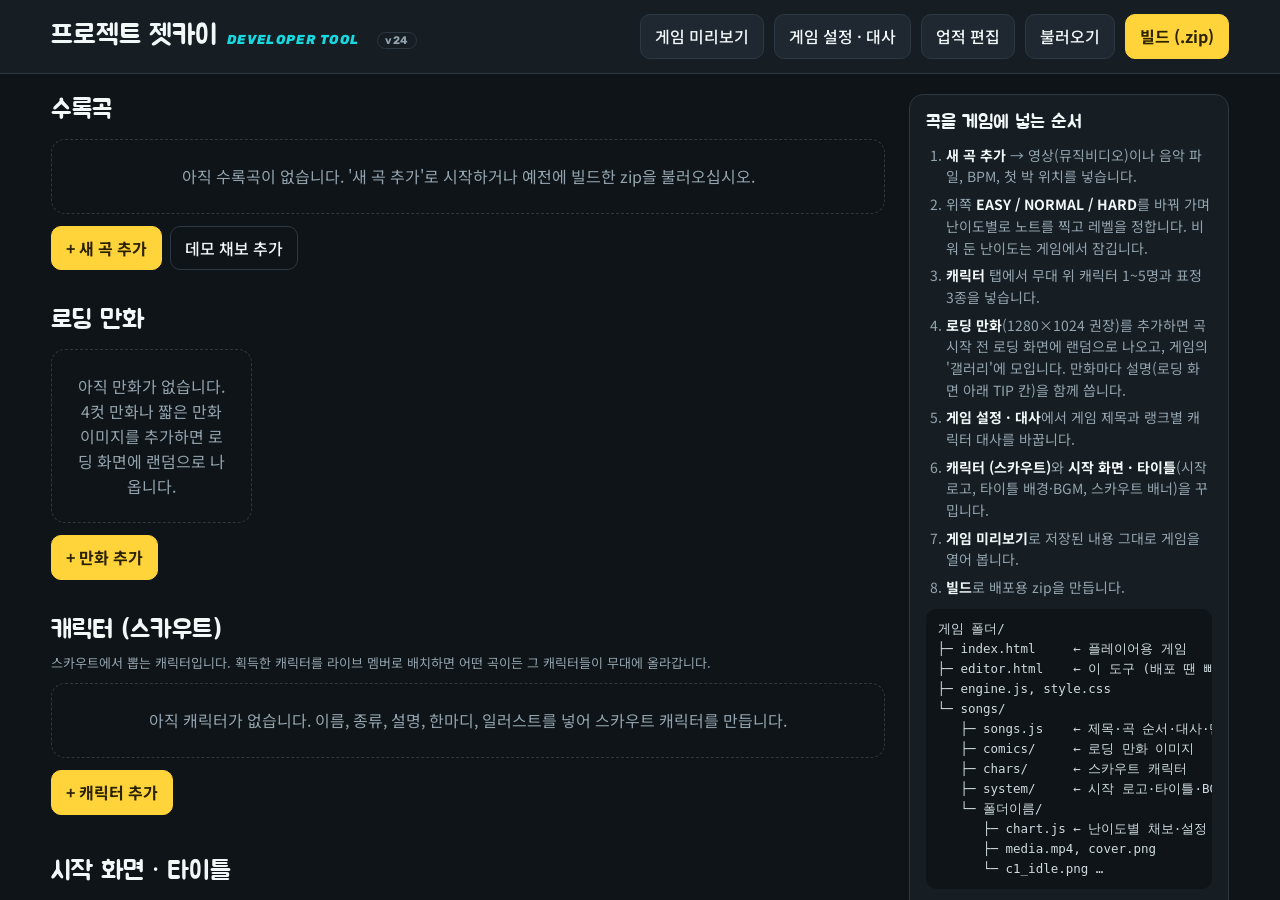
==== commit b8cb9cf3: "24버전 일해라 클로드" ====
--- a/editor.html
+++ b/editor.html
@@ -257,6 +257,7 @@
 const urlCache=new WeakMap();
 const blobURL=b=>{if(!b)return null;let u=urlCache.get(b);if(!u){u=URL.createObjectURL(b);urlCache.set(b,u)}return u};
 const firstDiff=s=>s.charts.normal.notes.length?'normal':DK.find(k=>s.charts[k].notes.length)||'normal';
+function ytWarn(){const m=BS.modal(`<h3>유튜브 사용 안내</h3><p style="line-height:1.7;margin:4px 0 0">해당 기능을 사용 시 유튜브 광고가 나올 수 있으니, 곡의 채보 작성을 위한 참고 기능으로 사용하는것을 권장합니다. 웬만하면 영상 파일을 선택하여 사용하는 것을 권장합니다.</p><div class="mbtns"><button class="pri" id="ytWOk">확인</button></div>`);$('#ytWOk').onclick=BS.closeModal}
 const useYt=s=>s.src==='yt'&&!!BS.ytId(s.yt);
 const mediaOf=s=>useYt(s)?BS.ytSrc(BS.ytId(s.yt),s.ytOff):s.media?blobURL(s.media):null;
 function runtime(s,d){const c=s.charts[d];return Object.assign({},s,{id:s.slug,diff:d,level:c.level,notes:c.notes,mediaSrc:mediaOf(s),bgSrc:s.bg,coverSrc:s.cover})}
@@ -482,6 +483,7 @@
 const b2s=b=>BS.b2ms(E.song,b)/1000,s2b=sec=>(sec*1000-E.song.offset)/BS.bms(E.song),snap=b=>Math.round(b*E.div)/E.div;
 const LC=BS.LC;
 async function loadEdMedia(){const s=E.song,src=mediaOf(s);if(src)await P.load(src);else P.unload();P.setVol(BS.musicLevel());
+ if(P.isYt())await P.warm();
  if(P.isYt()&&P.dur)s.ytDur=Math.round((P.dur+P.ytOff)*10)/10;$('#edPrev').hidden=!P.hasVideo()}
 async function openEditor(song,isNew){AU.init();P.pause();
  E.song=fixSong(cloneSong(song));E.diff=firstDiff(E.song);E.song.notes=E.song.charts[E.diff].notes;E.t=0;E.lastT=0;E.undo=[];E.redo=[];E.dirty=!!isNew;E.pend=[null,null,null,null];E.rec=false;$('#tRec').classList.remove('on');
@@ -523,7 +525,7 @@
    if(E.metro){const bm=BS.bms(s),ba=Math.floor((a-s.offset)/bm),bb=Math.floor((b-s.offset)/bm);if(bb>ba&&bb>=0)AU.play(bb%4===0?'hi':'tick',.55)}}
   E.t=nt;E.lastT=nt;if((P.has&&P.ended)||E.t>=songLen()){P.pause();E.t=Math.min(E.t,songLen());P.seek(E.t);updPlayBtn()}}
  eDraw();const b=s2b(E.t);$('#tTime').innerHTML=`<b>${fmt(E.t)}</b> · ${b>=0?`${Math.floor(b/4)+1}마디 ${Math.floor(b%4)+1}박`:'첫 박 전'}`;
- const ps=$('#prevStage');if(ps)Stage.tick(ps,E.pv)}
+ const ps=$('#prevStage');if(ps)Stage.tick(ps,E.pv,P.playing?(E.t*1000-E.song.offset)/BS.bms(E.song):null)}
 function fmt(t){t=Math.max(0,t);const m=Math.floor(t/60),s=t-m*60;return`${m}:${s.toFixed(3).padStart(6,'0')}`}
 function gcd(a,b){return b?gcd(b,a%b):a}
 function eDraw(){const[W,H]=BS.fit(ec,ex);const s=E.song;const gut=64,lanesW=Math.min(W-gut-12,400),x0=gut+(W-gut-12-lanesW)/2,lw=lanesW/4,py=Math.round(H*.8);E.geo={x0,lw,lanesW,py};
@@ -609,7 +611,7 @@
   const mx=$('#fMediaX');if(mx)mx.onclick=async()=>{s.media=null;s.mediaName='';P.pause();await loadEdMedia();markDirty();setTab('song')};
   const reMedia=async()=>{const t=E.t;P.pause();await loadEdMedia();seekEd(Math.min(t,songLen()));updPlayBtn();setTab('song')};
   $('#fYt').onchange=async e=>{const v=e.target.value.trim(),id=BS.ytId(v);if(v&&!id){$('#fYtMsg').textContent='유튜브 링크를 알아볼 수 없습니다. 주소를 다시 확인해 주십시오.';return}
-   s.yt=id||'';s.ytDur=0;if(!id&&s.src==='yt')s.src='file';else if(id&&!s.media)s.src='yt';markDirty();await reMedia()};
+   if(id&&id!==s.yt)ytWarn();s.yt=id||'';s.ytDur=0;if(!id&&s.src==='yt')s.src='file';else if(id&&!s.media)s.src='yt';markDirty();await reMedia()};
   tb.querySelectorAll('[name=fSrc]').forEach(r=>r.onchange=async()=>{s.src=r.value;markDirty();await reMedia()});
   const setYo=v=>{s.ytOff=Math.round(+v||0);$('#fYtOff').value=s.ytOff;if(P.isYt())P.setYtOff(s.ytOff);markDirty()};
   $('#fYtOff').onchange=e=>setYo(e.target.value);tb.querySelectorAll('[data-yo]').forEach(b=>b.onclick=()=>setYo((+s.ytOff||0)+ +b.dataset.yo));
--- a/style.css
+++ b/style.css
@@ -210,3 +210,16 @@
 .g.res-on .rchar.on{transform:none;opacity:1}
 @media(min-width:901px){.g.res-on .rbox{padding-right:min(25vw,310px)}}
 @media(max-width:900px){.rchar{top:max(6px,env(safe-area-inset-top));height:14vh;width:30vw;right:6px;object-position:50% 100%}.g.res-on .rbox{padding-top:calc(14vh + 10px)}}
+
+/* YouTube ad / slow start: show the player so its skip button can be pressed */
+.bs-adnote{display:none}
+.bs-media.ad{display:block!important;position:fixed;inset:auto;left:50%;top:44%;width:min(92vw,820px);height:auto;aspect-ratio:16/9;transform:translate(-50%,-50%);z-index:500;overflow:visible;border-radius:10px;background:#000;box-shadow:0 0 0 100vmax rgba(4,8,10,.9)}
+.bs-media.ad .bs-yt{pointer-events:auto}
+.bs-media.ad .bs-yt iframe{width:100%!important;height:100%!important}
+.bs-media.ad video{display:none}
+.bs-media.ad .bs-adnote{display:block;position:absolute;left:-20px;right:-20px;top:calc(100% + 16px);text-align:center;color:#e8f4f6;font:500 14px/1.6 'Noto Sans KR',sans-serif}
+.bs-adnote b{color:#ffd43b}.bs-adnote button{margin-left:6px;padding:4px 12px;border-radius:99px;border:1px solid rgba(255,255,255,.3);background:rgba(255,255,255,.08);color:#fff;font:600 13px 'Noto Sans KR',sans-serif;cursor:pointer}
+.g.adhost{display:block;z-index:450;background:transparent}
+.g.adhost>*:not(.g-bg){visibility:hidden}
+.g.adhost .g-bg{background:none}
+.eprev.adhost{z-index:450;pointer-events:auto;overflow:visible}
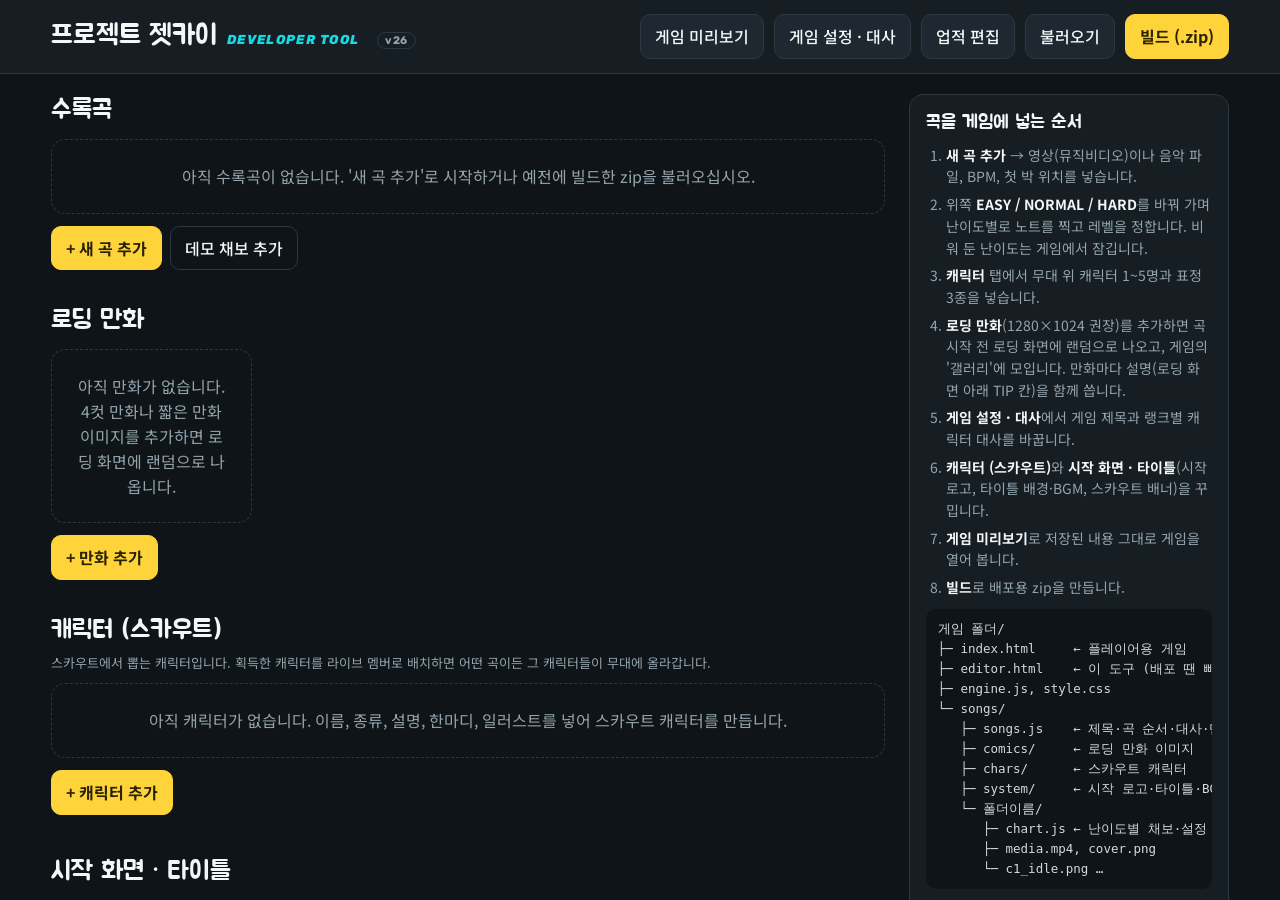
==== commit 13942586: "26버전 일단 클로드를 패" ====
--- a/editor.html
+++ b/editor.html
@@ -252,8 +252,13 @@
 
 /* ---------- song model ---------- */
 const slugOk=s=>/^[a-z0-9][a-z0-9_-]{0,40}$/.test(s);
-function fixSong(s){const n=BS.normSong(s);delete s.notes;delete s.level;return Object.assign(s,n)}
-function newSong(){return Object.assign(BS.normSong({}),{id:uid(),slug:'song-'+Math.random().toString(36).slice(2,6),media:null,mediaName:'',mediaType:'',cover:null,bg:null,include:true,order:Date.now(),updated:Date.now()})}
+function fixSong(s){const n=BS.normSong(s);delete s.notes;delete s.level;Object.assign(s,n);if(s.slugIn===undefined)s.slugIn=/^song-[a-z0-9]{4}$/.test(s.slug||'')?'':(s.slug||'');return s}
+/* folder name: what the author typed (slugIn), or else the title (Hangul romanized; other scripts → left empty) */
+const RR_I=['g','kk','n','d','tt','r','m','b','pp','s','ss','','j','jj','ch','k','t','p','h'],RR_V=['a','ae','ya','yae','eo','e','yeo','ye','o','wa','wae','oe','yo','u','wo','we','wi','yu','eu','ui','i'],RR_F=['','k','k','k','n','n','n','t','l','k','m','l','l','l','p','l','m','p','p','t','t','ng','t','t','k','t','p','t'];
+function romanize(t){let o='';for(const ch of String(t||'')){const c=ch.codePointAt(0);if(c>=0xAC00&&c<=0xD7A3){const k=c-0xAC00;o+=RR_I[Math.floor(k/588)]+RR_V[Math.floor(k%588/28)]+RR_F[k%28]}else if(/[a-z0-9]/i.test(ch))o+=ch.toLowerCase();else if(/\p{L}/u.test(ch)&&!/[\u3131-\u318E]/.test(ch))return'';else o+='-'}
+ return o.replace(/-+/g,'-').replace(/^-|-$/g,'').slice(0,40).replace(/-$/,'')}
+function slugFor(s){const want=(s.slugIn||'').trim();if(want)return want;const base=romanize(s.title);if(!base)return'';let v=base,n=2;while(LIB.some(x=>x.id!==s.id&&x.slug===v))v=base+'-'+(n++);return v}
+function newSong(){return Object.assign(BS.normSong({}),{id:uid(),slug:'',slugIn:'',media:null,mediaName:'',mediaType:'',cover:null,bg:null,include:true,order:Date.now(),updated:Date.now()})}
 const urlCache=new WeakMap();
 const blobURL=b=>{if(!b)return null;let u=urlCache.get(b);if(!u){u=URL.createObjectURL(b);urlCache.set(b,u)}return u};
 const firstDiff=s=>s.charts.normal.notes.length?'normal':DK.find(k=>s.charts[k].notes.length)||'normal';
@@ -282,7 +287,7 @@
  $('#songList').innerHTML=LIB.length?LIB.map((s,i)=>`<div class="srow ${s.include===false?'off':''}" data-id="${esc(s.id)}">
   <div class="ord"><button data-a="up" ${i?'':'disabled'} aria-label="위로">▲</button><button data-a="down" ${i<LIB.length-1?'':'disabled'} aria-label="아래로">▼</button></div>
   <div class="cv" style="${s.cover?`background-image:url('${s.cover}')`:''}">${s.cover?'':esc((s.title||'?')[0])}</div>
-  <div><h3>${esc(s.title)}</h3><p class="meta">${esc(s.artist||'아티스트 미정')} · BPM ${s.bpm} · <span class="mono">songs/${esc(s.slug)}</span></p>
+  <div><h3>${esc(s.title)}</h3><p class="meta">${esc(s.artist||'아티스트 미정')} · BPM ${s.bpm} · <span class="mono">songs/${esc(s.slug||'(폴더 이름 없음)')}</span></p>
   <div class="tags">${BS.DIFFS.map(d=>{const c=s.charts[d.k];return`<span class="d ${c.notes.length?'':'z'}" style="--dc:${d.c};--dt:${d.t}">${d.n} ${c.level} · ${c.notes.length}</span>`}).join('')}<span>캐릭터 ${s.chars.length}</span>${useYt(s)?'<span class="ok">▶ 유튜브</span>':s.media?`<span class="ok">${esc(s.mediaName||'미디어')}</span>`:'<span class="warn">영상/음악 없음</span>'}</div></div>
   <div class="acts"><label class="chk"><input type="checkbox" data-a="inc" ${s.include!==false?'checked':''}> 빌드 포함</label><button class="pri" data-a="edit">편집</button><button data-a="test">테스트</button><button data-a="share" title="이 곡만 zip으로 내보내기">공유</button><button class="ghost danger" data-a="del">삭제</button></div></div>`).join(''):'<div class="empty">아직 수록곡이 없습니다. \'새 곡 추가\'로 시작하거나 예전에 빌드한 zip을 불러오십시오.</div>';
  ROS=(await DB.all('roster')).sort((a,b)=>(a.order||0)-(b.order||0));SYS=Object.assign(newSys(),(await DB.all('system')).find(x=>x.id==='sys')||{});renderRoster();renderSys();applySounds();
@@ -296,8 +301,8 @@
  else if(a==='up'||a==='down'){const i=LIB.indexOf(s),j=a==='up'?i-1:i+1;if(!LIB[j])return;[LIB[i],LIB[j]]=[LIB[j],LIB[i]];for(let k=0;k<LIB.length;k++){LIB[k].order=k;await DB.put(LIB[k])}renderHome()}});
 $('#songList').addEventListener('change',async e=>{const c=e.target.closest('[data-a=inc]');if(!c)return;const s=LIB.find(x=>x.id===c.closest('.srow').dataset.id);s.include=c.checked;await DB.put(s);renderHome()});
 $('#hNew').onclick=()=>{const s=newSong();s.order=LIB.length;openEditor(s,true)};
-$('#hDemo').onclick=async()=>{const s=newSong();Object.assign(s,{title:'데모 스테이지',artist:'프로젝트 젯카이',slug:'demo',bpm:128,offset:1500,length:1.5+88*60/128,charts:demoCharts(),order:LIB.length});s.chars=[0,1,2].map(i=>BS.newChar(i));s.chars[1].size=110;
- if(LIB.some(x=>x.slug==='demo'))s.slug='demo-'+Math.random().toString(36).slice(2,5);await DB.put(s);renderHome();toast('데모 채보(3개 난이도)를 추가했습니다. 음악 없이 메트로놈으로 재생됩니다.')};
+$('#hDemo').onclick=async()=>{const s=newSong();Object.assign(s,{title:'데모 스테이지',artist:'프로젝트 젯카이',slug:'demo',slugIn:'demo',bpm:128,offset:1500,length:1.5+88*60/128,charts:demoCharts(),order:LIB.length});s.chars=[0,1,2].map(i=>BS.newChar(i));s.chars[1].size=110;
+ if(LIB.some(x=>x.slug==='demo')){let k=2;while(LIB.some(x=>x.slug==='demo-'+k))k++;s.slug=s.slugIn='demo-'+k}await DB.put(s);renderHome();toast('데모 채보(3개 난이도)를 추가했습니다. 음악 없이 메트로놈으로 재생됩니다.')};
 
 /* ---------- game settings + rank lines ---------- */
 $('#hGame').onclick=()=>{const L=gameLines();BS.modal(`<h3>게임 설정 · 대사</h3>
@@ -427,7 +432,7 @@
  <div class="prog2"><i id="bProg"></i></div><p class="sub" id="bMsg">영상이 크면 몇 초 걸릴 수 있습니다.</p>
  <div class="mbtns"><button class="ghost" id="bNo">닫기</button><button class="pri" id="bGo">빌드 시작</button></div>`);
  $('#bNo').onclick=BS.closeModal;$('#bGo').onclick=async()=>{const ids=$$('[data-b]').filter(c=>c.checked).map(c=>c.dataset.b);const songs=LIB.filter(s=>ids.includes(s.id));if(!songs.length){toast('곡을 하나 이상 골라 주십시오');return}
-  const slugs=songs.map(s=>s.slug),dup=slugs.find((x,i)=>slugs.indexOf(x)!==i);if(dup){toast(`폴더 이름 '${dup}'이 겹칩니다. 곡 정보에서 바꿔 주십시오.`);return}
+  const noSlug=songs.find(s=>!s.slug);if(noSlug){toast(`'${noSlug.title}' 곡의 폴더 이름이 비어 있습니다. 곡 정보에서 넣어 주십시오.`);return}const slugs=songs.map(s=>s.slug),dup=slugs.find((x,i)=>slugs.indexOf(x)!==i);if(dup){toast(`폴더 이름 '${dup}'이 겹칩니다. 곡 정보에서 바꿔 주십시오.`);return}
   $('#bGo').disabled=true;try{const full=$('#bFull').checked;const blob=await build(songs,full,(p,m)=>{$('#bProg').style.width=p*100+'%';$('#bMsg').textContent=m});
    $('#bMsg').textContent=`완성: ${(blob.size/1048576).toFixed(1)} MB`;await saveFile((full?'project-zetkai-game':'songs')+'.zip',blob)}catch(e){console.error(e);toast('빌드 중 문제가 생겼습니다: '+e.message)}finally{const g=$('#bGo');if(g)g.disabled=false}}};
 function songFiles(s,dir,share){const files=[];
@@ -437,7 +442,7 @@
   for(const k of ['cover','bg'])if(s[k]){const b=dataURLToBlob(s[k]);const n=`${k}.${extOfMime(b.type)}`;out[k]=n;files.push({name:dir+n,data:b})}
   s.chars.forEach((c,ci)=>{const oc={name:c.name,jump:c.jump,size:c.size,flip:!!c.flip,img:{}};for(const st of ['idle','combo','miss'])if(c.img[st]){const b=dataURLToBlob(c.img[st]);const n=`c${ci+1}_${st}.${extOfMime(b.type)}`;oc.img[st]=n;files.push({name:dir+n,data:b})}out.chars.push(oc)});
   files.push({name:dir+'chart.js',data:`/* 프로젝트 젯카이 채보 — 개발자 도구로 생성 */\nBEAT_SONG(${JSON.stringify(out)});\n`});return files}
-async function shareSong(s){toast('공유용 파일을 만드는 중…');try{const z=await BS.zip(songFiles(s,`songs/${s.slug}/`,true));await saveFile(`${s.slug}.zetkai-song.zip`,z)}catch(e){toast('만들지 못했습니다: '+e.message)}}
+async function shareSong(s){if(!s.slug){toast('폴더 이름이 비어 있습니다. 곡 정보에서 넣어 주십시오');return}toast('공유용 파일을 만드는 중…');try{const z=await BS.zip(songFiles(s,`songs/${s.slug}/`,true));await saveFile(`${s.slug}.zetkai-song.zip`,z)}catch(e){toast('만들지 못했습니다: '+e.message)}}
 async function build(songs,full,prog){const files=[],root=full?'project-zetkai/':'';
  for(let i=0;i<songs.length;i++){const s=songs[i];prog(i/songs.length*.85,`${s.title} 담는 중…`);files.push(...songFiles(s,`${root}songs/${s.slug}/`))}
  prog(.87,'만화 담는 중…');const comics=[];COM.filter(c=>c.include!==false&&c.pages.length).forEach((c,ci)=>{const pages=c.pages.map((p,pi)=>{const b=dataURLToBlob(p);const n=`comics/${ci+1}_${pi+1}.${extOfMime(b.type)}`;files.push({name:`${root}songs/${n}`,data:b});return n});comics.push({id:c.id,title:c.title,desc:c.desc||'',pages})});
@@ -467,12 +472,12 @@
     if(pages.length){const ex=COM.find(x=>x.id===c.id);await DB.put({id:c.id||uid(),title:c.title||'',desc:c.desc||'',pages,include:true,order:ex?ex.order:COM.length+cm.indexOf(c)},'comics')}}}
   const charts=names.filter(n=>/(^|\/)songs\/[^/]+\/chart\.js$/.test(n));let n=0;const base=LIB.length;
   for(const cpath of charts){const dir=cpath.replace(/chart\.js$/,''),slug=dir.split('/').slice(-2)[0];const t=await (await z[cpath]()).text();const d=JSON.parse(t.slice(t.indexOf('(')+1,t.lastIndexOf(')')));
-   const s=newSong();Object.assign(s,BS.normSong(d));s.slug=slug;s.order=base+(order.includes(slug)?order.indexOf(slug):100+n);
+   const s=newSong();Object.assign(s,BS.normSong(d));s.slug=slug;s.slugIn=slug;s.order=base+(order.includes(slug)?order.indexOf(slug):100+n);
    const file=async p=>{if(!p||!z[dir+p])return null;const b=await z[dir+p]();return new Blob([b],{type:MIME[extOf(p)]||'application/octet-stream'})};
    if(d.media){const b=await file(d.media);if(b){s.media=b;s.mediaName=d.media;s.mediaType=b.type}}
    for(const k of ['cover','bg']){const b=await file(d[k]);s[k]=b?await blobToDataURL(b):null}
    for(const c of s.chars)for(const st of ['idle','combo','miss']){const b=await file(c.img[st]);c.img[st]=b?await blobToDataURL(b):null}
-   const ex=LIB.find(x=>x.slug===slug);if(ex&&await BS.confirm(`'${slug}' 폴더의 곡이 이미 있습니다. 덮어쓰시겠습니까?`,'덮어쓰기')){s.id=ex.id;s.order=ex.order}else if(ex)s.slug=slug+'-'+Math.random().toString(36).slice(2,5);
+   const ex=LIB.find(x=>x.slug===slug);if(ex&&await BS.confirm(`'${slug}' 폴더의 곡이 이미 있습니다. 덮어쓰시겠습니까?`,'덮어쓰기')){s.id=ex.id;s.order=ex.order}else if(ex){let k=2;while(LIB.some(x=>x.slug===slug+'-'+k))k++;s.slug=s.slugIn=slug+'-'+k}
    await DB.put(s);n++}
   await renderHome();toast(`${n}곡을 불러왔습니다`)}catch(e){console.error(e);toast('불러오지 못했습니다: '+e.message)}};
 
@@ -498,7 +503,7 @@
 function backToEditor(){BS.mountMedia($('#edPrev'));BS.mediaBox.style.display='';P.setVol(BS.musicLevel());P.pause();if(P._remount)loadEdMedia().then(()=>{P.setRate(+$('#tRate').value);P.seek(E.t)});P.setRate(+$('#tRate').value);P.seek(E.t);updPlayBtn();buildPrev();cancelAnimationFrame(E.raf);E.raf=requestAnimationFrame(eLoop)}
 function markDirty(){E.song.charts[E.diff].notes=E.song.notes;E.dirty=true;updTitle();if(E.tab==='chart')updStats()}
 function updTitle(){$('#eTitle').innerHTML=esc(E.song.title||'제목 없음')+(E.dirty?' <span class="dot">● 저장 안 됨</span>':'')}
-async function saveSong(){if(!slugOk(E.song.slug)){toast('폴더 이름은 영문 소문자·숫자·-·_만 쓸 수 있습니다');setTab('song');return false}E.song.charts[E.diff].notes=E.song.notes;E.song.updated=Date.now();const c=cloneSong(E.song);delete c.notes;await DB.put(fixSong(c));E.dirty=false;updTitle();drawDiff();toast('저장했습니다');return true}
+async function saveSong(){if(E.song.slugIn&&!slugOk(E.song.slugIn)){toast('폴더 이름은 영문 소문자·숫자·-·_만 쓸 수 있습니다');setTab('song');return false}E.song.slug=slugFor(E.song);if(!E.song.slug)toast('폴더 이름이 비어 있습니다. 빌드하기 전에 곡 정보에서 넣어 주십시오');E.song.charts[E.diff].notes=E.song.notes;E.song.updated=Date.now();const c=cloneSong(E.song);delete c.notes;await DB.put(fixSong(c));E.dirty=false;updTitle();drawDiff();toast('저장했습니다');return true}
 $('#eSave').onclick=saveSong;
 $('#eBack').onclick=async()=>{P.pause();if(E.dirty){const ok=await saveSong();if(!ok)return}cancelAnimationFrame(E.raf);P.unload();show('home');renderHome()};
 const test=from=>{P.pause();E.song.charts[E.diff].notes=E.song.notes;if(!E.song.notes.length){toast('이 난이도는 아직 노트가 없습니다');return}BS.play(runtime(E.song,E.diff),{from,test:true,lines:gameLines(),life:GAME.life!==false,resultChar:(SYS&&SYS.resultImg)||{},backLabel:'에디터로',onExit:backToEditor})};
@@ -574,16 +579,25 @@
 $('#tabs').onclick=e=>{const b=e.target.closest('[data-t]');if(b)setTab(b.dataset.t)};
 function bindIn(sel,f){const el=$(sel);if(el)el.addEventListener('input',e=>{f(e.target.value,e.target);markDirty()})}
 function imgPick(key,label,hint){const s=E.song;return`<div class="imgpick"><div class="cv" role="button" tabindex="0" data-img="${key}" style="${s[key]?`background-image:url('${s[key]}')`:''}">${s[key]?'':'+'}</div><div><b style="font-size:14px">${label}</b><p class="sub">${hint}</p>${s[key]?`<button class="ghost" data-imgx="${key}" style="min-height:32px;padding:2px 10px;margin-top:4px">제거</button>`:''}</div></div>`}
+const beatHTML=s=>`<h4 style="margin-top:0">박자</h4>
+ <div class="row"><label class="fld">BPM<input type="number" id="fBpm" step="0.01" min="20" max="999" value="${s.bpm}"></label><label class="fld">첫 박 위치 (ms)<input type="number" id="fOff" step="1" value="${Math.round(s.offset)}"></label></div>
+ <div class="row"><button id="fOffHere">지금 위치를 첫 박으로</button><button id="fTap">탭해서 BPM 찾기</button></div>
+ <p class="sub" id="fTapOut">노래를 재생하면서 '탭' 버튼을 박자에 맞춰 8번 이상 눌러 보십시오.</p>
+ <p class="sub">BPM과 첫 박은 세 난이도가 함께 씁니다. 바꾸면 이미 찍은 노트도 박자 기준으로 같이 움직입니다. 타임라인의 노란 눈금이 첫 박입니다.</p>`;
+function bindBeat(s){bindIn('#fBpm',v=>{if(+v>=20)s.bpm=+v});bindIn('#fOff',v=>s.offset=+v||0);
+  $('#fOffHere').onclick=()=>{s.offset=Math.round(E.t*1000);$('#fOff').value=s.offset;markDirty();toast('첫 박을 '+fmt(E.t)+'로 맞췄습니다')};
+  $('#fTap').onclick=()=>{AU.init();AU.play('tick',.5);const n=performance.now();if(E.taps.length&&n-E.taps[E.taps.length-1]>2000)E.taps=[];E.taps.push(n);if(E.taps.length>16)E.taps.shift();
+   if(E.taps.length>=4){const iv=(E.taps[E.taps.length-1]-E.taps[0])/(E.taps.length-1),bpm=Math.round(60000/iv*10)/10;$('#fTapOut').innerHTML=`측정값 <b>${bpm}</b> BPM (${E.taps.length}번 탭) · <button id="fTapUse" style="min-height:32px;padding:2px 10px">적용</button>`;$('#fTapUse').onclick=()=>{s.bpm=Math.round(bpm);$('#fBpm').value=s.bpm;markDirty()}}else $('#fTapOut').textContent=`${E.taps.length}번… 계속 눌러 주십시오`}}
 function setTab(t){E.tab=t;$$('#tabs button').forEach(b=>b.classList.toggle('on',b.dataset.t===t));const tb=$('#tbody'),s=E.song;
  if(t==='song'){tb.innerHTML=`
  <label class="fld">곡 제목<input type="text" id="fTitle" value="${esc(s.title)}"></label>
  <label class="fld">아티스트<input type="text" id="fArt" value="${esc(s.artist)}"></label>
- <label class="fld">폴더 이름 (영문)<input type="text" id="fSlug" value="${esc(s.slug)}" autocapitalize="off" spellcheck="false"><span class="sub" id="fSlugMsg">빌드하면 songs/${esc(s.slug)}/ 에 들어갑니다. 기록 저장 키로도 쓰여서 출시 후엔 바꾸지 않는 게 좋습니다.</span></label>
+ <label class="fld">폴더 이름 (영문)<input type="text" id="fSlug" value="${esc(s.slugIn||'')}" placeholder="${esc(romanize(s.title)||'비워 두면 곡 제목을 따라갑니다')}" autocapitalize="off" spellcheck="false"><span class="sub" id="fSlugMsg"></span></label>
  <h4>영상 / 음악</h4>
  <div class="file"><button id="fMedia" class="pri">파일 선택</button>${s.media?'<button id="fMediaX" class="ghost">제거</button>':''}<span class="nm">${s.media?esc(s.mediaName||'연결됨')+(P.dur?` · ${fmt(P.dur)}`:''):'아직 없음 — mp4, webm, mp3, ogg 등'}</span></div>
  <h4>유튜브</h4>
  <label class="fld">유튜브 링크<input type="text" id="fYt" value="${esc(s.yt||'')}" placeholder="https://www.youtube.com/watch?v=… 또는 youtu.be/…" autocapitalize="off" spellcheck="false"><span class="sub" id="fYtMsg">${BS.ytId(s.yt)?'영상 ID: '+esc(BS.ytId(s.yt))+(s.ytDur?' · '+fmt(s.ytDur):''):'영상을 내려받지 않고 유튜브 플레이어로 재생합니다. 인터넷 연결이 필요합니다.'}</span></label>
- <div class="fld">플레이에 쓸 소스<div class="row" style="gap:16px"><label class="chk"><input type="radio" name="fSrc" value="file" ${useYt(s)?'':'checked'}> 파일</label><label class="chk"><input type="radio" name="fSrc" value="yt" ${useYt(s)?'checked':''} ${BS.ytId(s.yt)?'':'disabled'}> 유튜브</label></div></div>
+ <div class="fld">플레이에 쓸 소스<div class="row" style="gap:16px"><label class="chk"><input type="radio" name="fSrc" value="file" ${useYt(s)?'':'checked'}> 파일</label><label class="chk"><input type="radio" name="fSrc" value="yt" ${useYt(s)?'checked':''}> 유튜브</label></div></div>
  <label class="fld">유튜브 보정 (ms)<input type="number" id="fYtOff" step="1" value="${Math.round(+s.ytOff||0)}"></label>
  <div class="row" style="gap:6px">${[-50,-10,10,50].map(v=>`<button data-yo="${v}" style="min-height:34px;padding:2px 10px">${v>0?'+':''}${v}</button>`).join('')}</div>
  <p class="sub">채보는 파일 기준 그대로 두고, 유튜브 쪽만 이만큼 밀어서 맞춥니다. 소스를 '유튜브'로 두고 재생하면서 조절하면 바로 반영됩니다. <b>노트가 음악보다 먼저 오면 값을 올리고, 늦게 오면 내리십시오.</b> (유튜브 영상 앞에 인트로가 0.3초 더 있으면 +300)</p>
@@ -597,30 +611,29 @@
  <label class="chk"><input type="checkbox" id="fAchOff" ${s.achOff?'checked':''}> 이 곡은 업적 만들지 않기</label>
  <h4>이미지</h4>
  ${imgPick('cover','커버 (재킷)','곡 선택·로딩·결과 화면에 나옵니다. 정사각형 추천')}
- ${imgPick('bg','배경 이미지','영상이 없는 곡(음악만)일 때 게임 배경')}
- <h4>박자</h4>
- <div class="row"><label class="fld">BPM<input type="number" id="fBpm" step="0.01" min="20" max="999" value="${s.bpm}"></label><label class="fld">첫 박 위치 (ms)<input type="number" id="fOff" step="1" value="${Math.round(s.offset)}"></label></div>
- <div class="row"><button id="fOffHere">지금 위치를 첫 박으로</button><button id="fTap">탭해서 BPM 찾기</button></div>
- <p class="sub" id="fTapOut">노래를 재생하면서 '탭' 버튼을 박자에 맞춰 8번 이상 눌러 보십시오.</p>
- <p class="sub">BPM과 첫 박은 세 난이도가 함께 씁니다. 바꾸면 이미 찍은 노트도 박자 기준으로 같이 움직입니다. 타임라인의 노란 눈금이 첫 박입니다.</p>`;
-  bindIn('#fTitle',v=>{s.title=v;updTitle()});bindIn('#fArt',v=>s.artist=v);bindIn('#fAchN',v=>s.achName=v.trim());bindIn('#fAchD',v=>s.achDesc=v.trim());{const ao=$('#fAchOff');ao.onchange=()=>{s.achOff=ao.checked;markDirty()}}bindIn('#fLen',v=>s.length=Math.max(5,+v||90));
-  bindIn('#fSlug',(v,el)=>{const ok=slugOk(v);el.style.borderColor=ok?'':'#ff7fbf';$('#fSlugMsg').textContent=ok?`빌드하면 songs/${v}/ 에 들어갑니다.`:'영문 소문자, 숫자, -, _ 만 쓸 수 있습니다.';s.slug=v});
-  bindIn('#fPrev',v=>s.previewStart=Math.max(0,+v||0));bindIn('#fBpm',v=>{if(+v>=20)s.bpm=+v});bindIn('#fOff',v=>s.offset=+v||0);
+ ${imgPick('bg','배경 이미지','영상이 없는 곡(음악만)일 때 게임 배경')}`;
+  bindIn('#fTitle',v=>{s.title=v;updTitle();if(!s.slugIn)s.slug=slugFor(s);slugMsg()});bindIn('#fArt',v=>s.artist=v);bindIn('#fAchN',v=>s.achName=v.trim());bindIn('#fAchD',v=>s.achDesc=v.trim());{const ao=$('#fAchOff');ao.onchange=()=>{s.achOff=ao.checked;markDirty()}}bindIn('#fLen',v=>s.length=Math.max(5,+v||90));
+  const slugMsg=()=>{const el=$('#fSlug'),m=$('#fSlugMsg');if(!el||!m)return;const v=el.value.trim();if(v&&!slugOk(v)){el.style.borderColor='#ff7fbf';m.textContent='영문 소문자, 숫자, -, _ 만 쓸 수 있습니다.';return}el.style.borderColor='';
+   const eff=slugFor(s);el.placeholder=romanize(s.title)||'비워 두면 곡 제목을 따라갑니다';m.textContent=eff?`빌드하면 songs/${eff}/ 에 들어갑니다.${v?'':' (곡 제목에서 자동)'} 기록 저장 키로도 쓰여서 출시 후엔 바꾸지 않는 게 좋습니다.`:'곡 제목을 영문으로 바꿀 수 없어서 비어 있습니다. 빌드하기 전에 직접 넣어 주십시오 (영문 소문자·숫자·-·_).'};
+  bindIn('#fSlug',v=>{s.slugIn=v.trim();if(!s.slugIn||slugOk(s.slugIn))s.slug=slugFor(s);slugMsg()});slugMsg();
+  bindIn('#fPrev',v=>s.previewStart=Math.max(0,+v||0));
   $('#fPrevHere').onclick=()=>{s.previewStart=Math.round(E.t*10)/10;$('#fPrev').value=s.previewStart;markDirty()};
   $('#fMedia').onclick=async()=>{const f=await pickFile('video/*,audio/*');if(!f)return;s.media=f;s.mediaName=f.name;s.mediaType=f.type||MIME[extOf(f.name)]||'';P.pause();await loadEdMedia();seekEd(0);updPlayBtn();markDirty();setTab('song')};
   const mx=$('#fMediaX');if(mx)mx.onclick=async()=>{s.media=null;s.mediaName='';P.pause();await loadEdMedia();markDirty();setTab('song')};
-  const reMedia=async()=>{const t=E.t;P.pause();await loadEdMedia();seekEd(Math.min(t,songLen()));updPlayBtn();setTab('song')};
+  // redraw the tab first so the choice shows at once; loading YouTube can take a while
+  const reMedia=async()=>{const t=E.t;P.pause();setTab('song');const m=$('#fYtMsg');if(useYt(s)&&m)m.textContent='유튜브 영상을 불러오는 중…';
+   await loadEdMedia();seekEd(Math.min(t,songLen()));updPlayBtn();const m2=$('#fYtMsg');if(m2&&E.tab==='song')m2.textContent=BS.ytId(s.yt)?'영상 ID: '+BS.ytId(s.yt)+(s.ytDur?' · '+fmt(s.ytDur):'')+(useYt(s)&&!P.isYt()?' · 불러오지 못했습니다':''):'영상을 내려받지 않고 유튜브 플레이어로 재생합니다. 인터넷 연결이 필요합니다.'};
   $('#fYt').onchange=async e=>{const v=e.target.value.trim(),id=BS.ytId(v);if(v&&!id){$('#fYtMsg').textContent='유튜브 링크를 알아볼 수 없습니다. 주소를 다시 확인해 주십시오.';return}
-   if(id&&id!==s.yt)ytWarn();s.yt=id||'';s.ytDur=0;if(!id&&s.src==='yt')s.src='file';else if(id&&!s.media)s.src='yt';markDirty();await reMedia()};
-  tb.querySelectorAll('[name=fSrc]').forEach(r=>r.onchange=async()=>{s.src=r.value;markDirty();await reMedia()});
+   if(id&&id!==s.yt)ytWarn();s.yt=id||'';s.ytDur=0;if(!id&&s.src==='yt')s.src='file';else if(id)s.src='yt';markDirty();await reMedia()};
+  tb.querySelectorAll('[name=fSrc]').forEach(r=>r.onchange=async()=>{if(r.value==='yt'&&!BS.ytId(s.yt)){const v=BS.ytId($('#fYt').value);if(v){s.yt=v;ytWarn()}else{toast('먼저 유튜브 링크를 넣어 주십시오');r.checked=false;tb.querySelector('[name=fSrc][value=file]').checked=true;return}}
+   if(r.value==='file'&&!s.media&&BS.ytId(s.yt))toast('영상 파일이 없어서 음악 없이 재생됩니다');s.src=r.value;markDirty();await reMedia()});
   const setYo=v=>{s.ytOff=Math.round(+v||0);$('#fYtOff').value=s.ytOff;if(P.isYt())P.setYtOff(s.ytOff);markDirty()};
   $('#fYtOff').onchange=e=>setYo(e.target.value);tb.querySelectorAll('[data-yo]').forEach(b=>b.onclick=()=>setYo((+s.ytOff||0)+ +b.dataset.yo));
   tb.querySelectorAll('[data-img]').forEach(el=>{const go=async()=>{const f=await pickFile('image/*');if(!f)return;s[el.dataset.img]=await readImage(f,el.dataset.img==='bg'?1600:800);markDirty();setTab('song')};el.onclick=go;el.onkeydown=e=>{if(e.key==='Enter'||e.key===' '){e.preventDefault();go()}}});
   tb.querySelectorAll('[data-imgx]').forEach(b=>b.onclick=()=>{s[b.dataset.imgx]=null;markDirty();setTab('song')});
-  $('#fOffHere').onclick=()=>{s.offset=Math.round(E.t*1000);$('#fOff').value=s.offset;markDirty();toast('첫 박을 '+fmt(E.t)+'로 맞췄습니다')};
-  $('#fTap').onclick=()=>{AU.init();AU.play('tick',.5);const n=performance.now();if(E.taps.length&&n-E.taps[E.taps.length-1]>2000)E.taps=[];E.taps.push(n);if(E.taps.length>16)E.taps.shift();
-   if(E.taps.length>=4){const iv=(E.taps[E.taps.length-1]-E.taps[0])/(E.taps.length-1),bpm=Math.round(60000/iv*10)/10;$('#fTapOut').innerHTML=`측정값 <b>${bpm}</b> BPM (${E.taps.length}번 탭) · <button id="fTapUse" style="min-height:32px;padding:2px 10px">적용</button>`;$('#fTapUse').onclick=()=>{s.bpm=Math.round(bpm);$('#fBpm').value=s.bpm;markDirty()}}else $('#fTapOut').textContent=`${E.taps.length}번… 계속 눌러 주십시오`}}
+}
  else if(t==='chart'){const di=BS.diffInfo(E.diff);tb.innerHTML=`
+ ${beatHTML(s)}
  <div><span class="dpill" style="--dc:${di.c};--dt:${di.t}">${di.n} <b>${s.charts[E.diff].level}</b></span> <span class="sub">편집 중 · 위쪽에서 난이도와 레벨을 바꿉니다</span></div>
  <div class="stat" id="cStat"></div>
  <button id="cAuto" class="pri">자동 채보 만들기 (영상/음악 분석)</button>
@@ -644,7 +657,7 @@
   <li>정지 상태에서 <b>${SET.keys.map(BS.keyName).join(' ')}</b> = 빨간 선 위치에 노트 토글</li>
   <li><b>● 녹음</b> 켜고 재생하면서 키 입력 → 실시간 채보 (길게 = 롱노트)</li>
   <li><b>Ctrl+Z / Ctrl+Y</b> 되돌리기 · <b>Ctrl+S</b> 저장</li>
- </ul>`;updStats();
+ </ul>`;bindBeat(s);updStats();
   $('#cAuto').onclick=openAuto;
   $('#cZoom').oninput=e=>E.zoom=+e.target.value;$('#cAssist').onchange=e=>E.assist=e.target.checked;$('#cMetro').onchange=e=>E.metro=e.target.checked;$('#cSnapRec').onchange=e=>E.snapRec=e.target.checked;
   $('#cCopy').onclick=async()=>{const f=$('#cFrom').value,src=s.charts[f].notes;if(!src.length){toast('그 난이도는 비어 있습니다');return}if(s.notes.length&&!await BS.confirm(`지금 ${di.n} 노트를 ${BS.diffInfo(f).n} 노트로 바꾸시겠습니까? (Ctrl+Z로 되돌릴 수 있습니다)`,'바꾸기'))return;pushUndo();s.notes=JSON.parse(JSON.stringify(src));markDirty();drawDiff()};
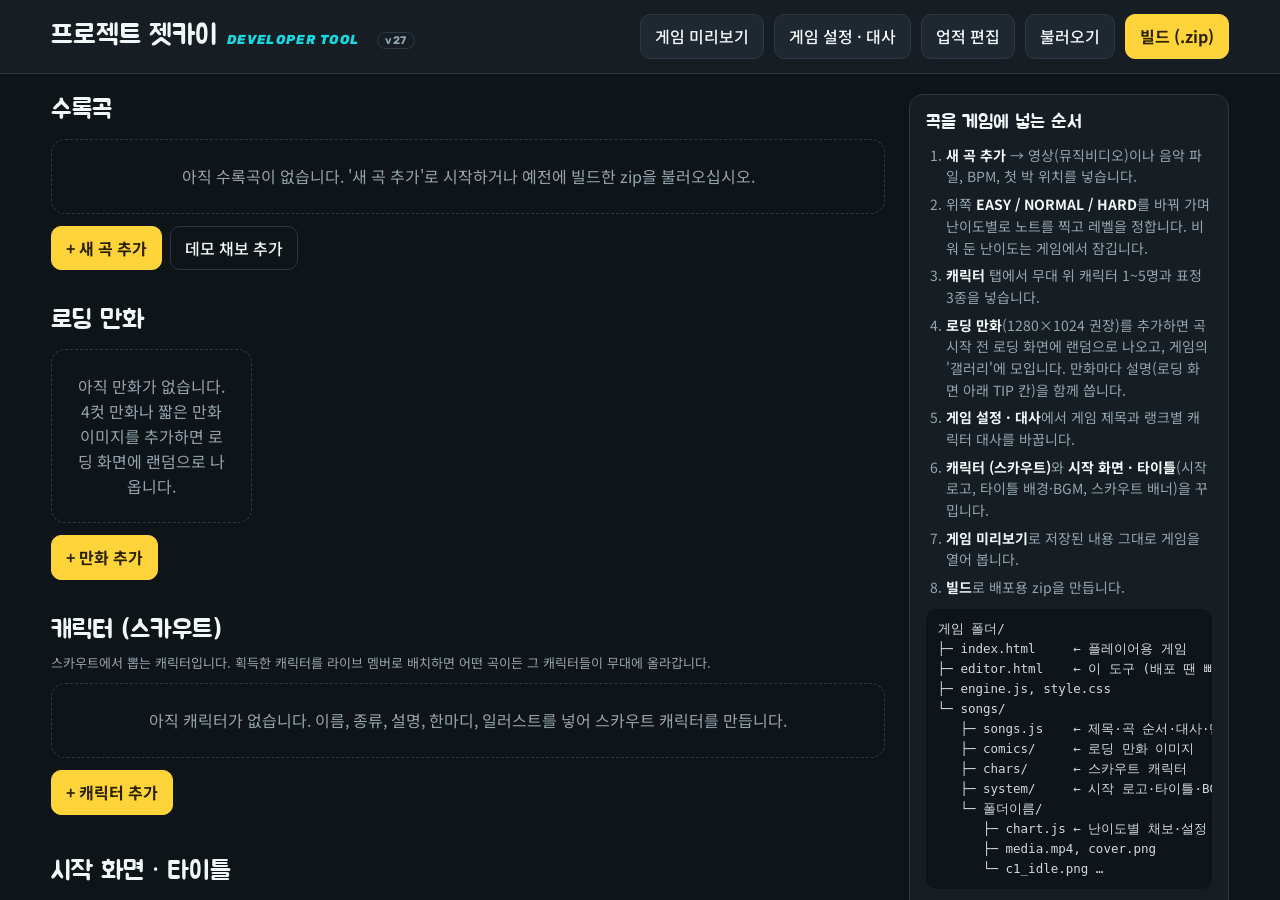
==== commit a5d53107: "27회차 채찍질 훗치" ====
--- a/editor.html
+++ b/editor.html
@@ -330,7 +330,7 @@
 
 /* ---------- roster (scout characters) ---------- */
 let ROS=[],SYS=null;
-const newSys=()=>({id:'sys',splash:[],splashBg:'#ffffff',titleBg:null,bgm:null,bgmName:'',banner:null,startTickets:3,resultImg:{},sounds:{},soundVol:{},touchImg:null,clearImg:null,ach:{},colors:{}});
+const newSys=()=>({id:'sys',splash:[],splashBg:'#ffffff',titleBg:null,bgm:null,bgmName:'',banner:null,startTickets:3,resultImg:{},sounds:{},soundVol:{},touchImg:null,clearImg:null,stageImg:null,ach:{},colors:{}});
 const RK=[['S','S 랭크'],['A','A 랭크'],['B','B 랭크'],['C','C 랭크'],['D','D 랭크']],RMOOD={S:'combo',A:'combo',B:'idle',C:'idle',D:'miss'};
 const SLN2={idle:'무대 기본',combo:'무대 콤보',miss:'무대 미스'};
 function renderRoster(){$('#rCount').textContent=ROS.length?`${ROS.length}명`:'';
@@ -368,6 +368,7 @@
  <div class="sysrow"><b>노트 · 레일 색</b><span class="sub">플레이 화면의 노트와 레일 색입니다. 바꾸면 바로 저장되고, '미리보기'를 누르면 설정 창의 미리보기 레인으로 확인할 수 있습니다. 노트는 이 색보다 조금 밝게 그려집니다.</span>
   <div class="row" style="gap:14px;flex-wrap:wrap">${BS.COLOR_KEYS.map(([k,lb])=>`<label class="row sub" style="gap:6px"><input type="color" data-col="${k}" value="${esc((S.colors&&S.colors[k])||BS.COLOR_DEF[k])}"> ${lb}</label>`).join('')}</div>
   <div class="row"><button id="colPrev">미리보기</button><button class="ghost" id="colReset">기본 색으로</button></div></div>
+ ${img('stageImg','무대 이미지','플레이 화면·스카우트 화면의 무대 대신 나올 이미지입니다. 화면 아래쪽에 맞춰 붙고 가로 폭은 최대 980px로 맞춰집니다. 투명 배경 PNG, 가로 4:1 정도를 추천합니다. 캐릭터 발은 무대 칸 아래에서 약 1/5 높이에 섭니다. 비워 두면 기본 무대가 나옵니다.','wide-img')}
  ${img('touchImg','터치 효과 이미지','화면을 누를 때 퍼지는 별 대신 나올 이미지입니다. 투명 배경 PNG, 정사각형 추천 (작게 줄여 저장됩니다). 비워 두면 기본 민트 별이 나옵니다.')}
  ${img('banner','스카우트 배너','스카우트 화면 왼쪽 위 배너. 16:10 추천. 없으면 기본 무늬가 나옵니다.','wide-img')}
  <div class="sysrow"><b>결과 화면 캐릭터</b><span class="sub">결과창 오른쪽에서 랭크별 대사를 말하는 캐릭터입니다. 랭크마다 다른 이미지를 넣습니다 (비운 칸은 기본 그림). 투명 배경 PNG 추천.</span>
@@ -384,7 +385,7 @@
  box.querySelectorAll('[data-sndp]').forEach(b=>b.onclick=()=>{const a=window.__sndA||(window.__sndA=new Audio());a.pause();a.src=URL.createObjectURL(S.splash[+b.dataset.sndp].snd);a.volume=Math.min(1,SET.vol+.2);a.play().catch(()=>{})});
  $('#spBg').onchange=async e=>{S.splashBg=e.target.value;await saveSys();renderSys()};
  $('#spPrev').onclick=()=>splashPreview(S);
- box.querySelectorAll('[data-si]').forEach(el=>el.onclick=async()=>{const f=await pickFile('image/*');if(!f)return;S[el.dataset.si]=await readImage(f,el.dataset.si==='touchImg'?256:1920);await saveSys();applySounds();renderSys()});
+ box.querySelectorAll('[data-si]').forEach(el=>el.onclick=async()=>{const f=await pickFile('image/*');if(!f)return;S[el.dataset.si]=await readImage(f,el.dataset.si==='touchImg'?256:el.dataset.si==='stageImg'?2000:1920);await saveSys();applySounds();renderSys()});
  box.querySelectorAll('[data-sx]').forEach(b=>b.onclick=async()=>{S[b.dataset.sx]=null;await saveSys();applySounds();renderSys()});
  $('#bgmPick').onclick=async()=>{const f=await pickFile('audio/*');if(!f)return;S.bgm=f;S.bgmName=f.name;await saveSys();renderSys()};
  const bp=$('#bgmPlay');if(bp)bp.onclick=()=>{const a=window.__bgmA||(window.__bgmA=new Audio());if(!a.paused){a.pause();bp.textContent='듣기';return}a.src=URL.createObjectURL(S.bgm);a.volume=BS.musicLevel();a.play().catch(()=>{});bp.textContent='정지'};
@@ -397,7 +398,7 @@
  box.querySelectorAll('[data-col]').forEach(inp=>{inp.oninput=()=>{S.colors=S.colors||{};S.colors[inp.dataset.col]=inp.value;BS.setColors(S.colors)};inp.onchange=async()=>{await saveSys()}});
  $('#colPrev').onclick=()=>BS.openSettings();$('#colReset').onclick=async()=>{S.colors={};BS.setColors(S.colors);await saveSys();renderSys()};
  $('#sysTix').onchange=async e=>{S.startTickets=Math.max(0,+e.target.value||0);await saveSys()}}
-function applySounds(){BS.setColors(SYS&&SYS.colors);BS.setTouchImage(SYS&&SYS.touchImg||null);AU.vol=Object.assign({},(SYS&&SYS.soundVol)||{});const m={};const so=(SYS&&SYS.sounds)||{};for(const k in so)if(so[k]&&so[k].f)m[k]=so[k].f;AU.setCustom(m)}
+function applySounds(){BS.setStageImage(SYS&&SYS.stageImg||null);BS.setColors(SYS&&SYS.colors);BS.setTouchImage(SYS&&SYS.touchImg||null);AU.vol=Object.assign({},(SYS&&SYS.soundVol)||{});const m={};const so=(SYS&&SYS.sounds)||{};for(const k in so)if(so[k]&&so[k].f)m[k]=so[k].f;AU.setCustom(m)}
 function splashPreview(S){let el=$('#spPrevBox');if(!el){document.body.insertAdjacentHTML('beforeend','<div class="spprev" id="spPrevBox"><img alt=""></div>');el=$('#spPrevBox')}
  const im=el.querySelector('img');el.style.background=S.splashBg;el.classList.add('on');let i=0,t=0,done=false;const end=()=>{done=true;clearTimeout(t);if(window.__sndA)window.__sndA.pause();el.classList.remove('on')};el.onclick=end;
  const next=()=>{if(done)return;if(i>=S.splash.length)return end();const it=S.splash[i++];im.classList.remove('show');im.onload=()=>{requestAnimationFrame(()=>im.classList.add('show'));if(it.snd){const a=window.__sndA||(window.__sndA=new Audio());a.pause();a.src=URL.createObjectURL(it.snd);a.volume=Math.min(1,SET.vol+.2);a.play().catch(()=>{})}t=setTimeout(()=>{im.classList.remove('show');t=setTimeout(next,750)},700+it.ms)};im.src=it.img};next()}
@@ -448,7 +449,7 @@
  prog(.87,'만화 담는 중…');const comics=[];COM.filter(c=>c.include!==false&&c.pages.length).forEach((c,ci)=>{const pages=c.pages.map((p,pi)=>{const b=dataURLToBlob(p);const n=`comics/${ci+1}_${pi+1}.${extOfMime(b.type)}`;files.push({name:`${root}songs/${n}`,data:b});return n});comics.push({id:c.id,title:c.title,desc:c.desc||'',pages})});
  prog(.89,'캐릭터·시스템 담는 중…');const put=(src,name,fn)=>{if(!src)return null;const b=src instanceof Blob?src:dataURLToBlob(src);const n=`${name}.${src instanceof Blob?(extOf(fn)||extOfMime(b.type)):extOfMime(b.type)}`;files.push({name:`${root}songs/${n}`,data:b});return n};
  const roster=ROS.filter(c=>c.include!==false).map((c,i)=>({id:c.id,name:c.name,kind:c.kind||'',desc:c.desc||'',line:c.line||'',jump:c.jump??100,size:c.size??100,flip:!!c.flip,img:put(c.img,`chars/${i+1}_main`),stage:{idle:put(c.stage&&c.stage.idle,`chars/${i+1}_idle`),combo:put(c.stage&&c.stage.combo,`chars/${i+1}_combo`),miss:put(c.stage&&c.stage.miss,`chars/${i+1}_miss`)}}));
- const sysOut={splash:{bg:SYS.splashBg,items:SYS.splash.map((it,i)=>({src:put(it.img,`system/splash_${i+1}`),snd:put(it.snd,`system/splash_${i+1}_sound`,it.sndName),ms:it.ms}))},titleBg:put(SYS.titleBg,'system/title_bg'),clearImg:put(SYS.clearImg,'system/clear_img'),touchImg:put(SYS.touchImg,'system/touch'),ach:SYS.ach||{},colors:SYS.colors||{},titleBgm:put(SYS.bgm,'system/title_bgm',SYS.bgmName),banner:put(SYS.banner,'system/scout_banner'),startTickets:+SYS.startTickets||0,resultChar:Object.fromEntries(Object.entries(SYS.resultImg||{}).filter(([k,v])=>v).map(([k,v])=>[k,put(v,`system/result_${k}`)])),soundVol:SYS.soundVol||{},sounds:Object.fromEntries(Object.entries(SYS.sounds||{}).filter(([k,v])=>v&&v.f).map(([k,v])=>[k,put(v.f,`system/snd_${k}`,v.name)]))};
+ const sysOut={splash:{bg:SYS.splashBg,items:SYS.splash.map((it,i)=>({src:put(it.img,`system/splash_${i+1}`),snd:put(it.snd,`system/splash_${i+1}_sound`,it.sndName),ms:it.ms}))},titleBg:put(SYS.titleBg,'system/title_bg'),clearImg:put(SYS.clearImg,'system/clear_img'),touchImg:put(SYS.touchImg,'system/touch'),stageImg:put(SYS.stageImg,'system/stage'),ach:SYS.ach||{},colors:SYS.colors||{},titleBgm:put(SYS.bgm,'system/title_bgm',SYS.bgmName),banner:put(SYS.banner,'system/scout_banner'),startTickets:+SYS.startTickets||0,resultChar:Object.fromEntries(Object.entries(SYS.resultImg||{}).filter(([k,v])=>v).map(([k,v])=>[k,put(v,`system/result_${k}`)])),soundVol:SYS.soundVol||{},sounds:Object.fromEntries(Object.entries(SYS.sounds||{}).filter(([k,v])=>v&&v.f).map(([k,v])=>[k,put(v.f,`system/snd_${k}`,v.name)]))};
  files.unshift({name:`${root}songs/songs.js`,data:`/* 프로젝트 젯카이 곡 목록 — 개발자 도구로 생성 */\nwindow.BEAT_GAME = ${JSON.stringify(Object.assign({title:GAME.title,subtitle:GAME.subtitle,galleryOpen:!!GAME.galleryOpen,life:GAME.life!==false,lines:gameLines()},sysOut))};\nwindow.BEAT_SONG_LIST = ${JSON.stringify(songs.map(s=>s.slug))};\nwindow.BEAT_COMICS = ${JSON.stringify(comics)};\nwindow.BEAT_ROSTER = ${JSON.stringify(roster)};\n`});
  if(full){prog(.92,'게임 파일 담는 중…');const get=async u=>{const r=await fetch(u,{cache:'no-store'});if(!r.ok)throw 0;return await r.blob()};
   try{files.push({name:root+'index.html',data:await get(GAME_PAGE)},{name:root+'editor.html',data:await get(TOOL_PAGE)},{name:root+'engine.js',data:await get('engine.js')},{name:root+'style.css',data:await get('style.css')},{name:root+'autochart.js',data:await get('autochart.js')})}
@@ -462,8 +463,8 @@
   const sj=names.find(n=>/(^|\/)songs\/songs\.js$/.test(n));const sroot=sj?sj.replace(/songs\.js$/,''):'';
   if(sj){const t=await (await z[sj]()).text();const g=parseJS(t,'BEAT_GAME'),lst=parseJS(t,'BEAT_SONG_LIST'),cm=parseJS(t,'BEAT_COMICS');
    const rs=parseJS(t,'BEAT_ROSTER');const zf=async p=>{if(!p||!z[sroot+p])return null;return new Blob([await z[sroot+p]()],{type:MIME[extOf(p)]||'application/octet-stream'})};const zd=async p=>{const b=await zf(p);return b?await blobToDataURL(b):null};
-   if(g){const sysKeys=['splash','titleBg','titleBgm','banner','startTickets','resultChar','sounds','soundVol','clearImg','touchImg','ach','colors'];const hasSys=sysKeys.some(k=>g[k]!=null);
-    if(hasSys&&(!LIB.length||await BS.confirm('시작 로고·타이틀 배경·BGM·스카우트 배너를 불러온 값으로 바꾸시겠습니까?','바꾸기'))){const ns=newSys();ns.splashBg=g.splash&&g.splash.bg||'#ffffff';for(const it of (g.splash&&g.splash.items)||[]){const d=await zd(it.src);if(d){const sb=await zf(it.snd);ns.splash.push({img:d,ms:+it.ms||2000,snd:sb,sndName:sb?it.snd.split('/').pop():''})}}ns.titleBg=await zd(g.titleBg);ns.clearImg=await zd(g.clearImg);ns.touchImg=await zd(g.touchImg);ns.ach=Object.assign({},g.ach||{});ns.colors=Object.assign({},g.colors||{});ns.banner=await zd(g.banner);const bb=await zf(g.titleBgm);if(bb){ns.bgm=bb;ns.bgmName=g.titleBgm.split('/').pop()}ns.startTickets=+g.startTickets||0;ns.resultImg={};for(const k in (g.resultChar||{})){const d=await zd(g.resultChar[k]);if(d)ns.resultImg[k]=d}ns.soundVol=Object.assign({},g.soundVol||{});ns.sounds={};for(const k in (g.sounds||{})){const b=await zf(g.sounds[k]);if(b)ns.sounds[k]={f:b,name:g.sounds[k].split('/').pop()}}SYS=ns;applySounds();await DB.put(SYS,'system')}
+   if(g){const sysKeys=['splash','titleBg','titleBgm','banner','startTickets','resultChar','sounds','soundVol','clearImg','touchImg','stageImg','ach','colors'];const hasSys=sysKeys.some(k=>g[k]!=null);
+    if(hasSys&&(!LIB.length||await BS.confirm('시작 로고·타이틀 배경·BGM·스카우트 배너를 불러온 값으로 바꾸시겠습니까?','바꾸기'))){const ns=newSys();ns.splashBg=g.splash&&g.splash.bg||'#ffffff';for(const it of (g.splash&&g.splash.items)||[]){const d=await zd(it.src);if(d){const sb=await zf(it.snd);ns.splash.push({img:d,ms:+it.ms||2000,snd:sb,sndName:sb?it.snd.split('/').pop():''})}}ns.titleBg=await zd(g.titleBg);ns.clearImg=await zd(g.clearImg);ns.touchImg=await zd(g.touchImg);ns.stageImg=await zd(g.stageImg);ns.ach=Object.assign({},g.ach||{});ns.colors=Object.assign({},g.colors||{});ns.banner=await zd(g.banner);const bb=await zf(g.titleBgm);if(bb){ns.bgm=bb;ns.bgmName=g.titleBgm.split('/').pop()}ns.startTickets=+g.startTickets||0;ns.resultImg={};for(const k in (g.resultChar||{})){const d=await zd(g.resultChar[k]);if(d)ns.resultImg[k]=d}ns.soundVol=Object.assign({},g.soundVol||{});ns.sounds={};for(const k in (g.sounds||{})){const b=await zf(g.sounds[k]);if(b)ns.sounds[k]={f:b,name:g.sounds[k].split('/').pop()}}SYS=ns;applySounds();await DB.put(SYS,'system')}
     sysKeys.forEach(k=>delete g[k])}
    if(Array.isArray(rs))for(const c of rs){const ex=ROS.find(x=>x.id===c.id);await DB.put({id:c.id||uid(),name:c.name||'',kind:c.kind||'',desc:c.desc||'',line:c.line||'',jump:c.jump??100,size:c.size??100,flip:!!c.flip,include:true,order:ex?ex.order:ROS.length+rs.indexOf(c),img:await zd(c.img),stage:{idle:await zd(c.stage&&c.stage.idle),combo:await zd(c.stage&&c.stage.combo),miss:await zd(c.stage&&c.stage.miss)}},'roster')}
    if(g&&g.title&&(!LIB.length||await BS.confirm(`게임 설정(제목 '${g.title}', 대사)을 불러온 값으로 바꾸시겠습니까?`,'바꾸기'))){Object.assign(GAME,g);LS.set('bs_dev_game',GAME)}
--- a/style.css
+++ b/style.css
@@ -50,8 +50,13 @@
 .platform{position:absolute;inset:0;pointer-events:none}
 .platform .glow{position:absolute;left:10%;right:10%;bottom:12%;height:120%;background:radial-gradient(ellipse 50% 60% at 50% 100%,rgba(24,216,224,.25),transparent 70%)}
 .platform .top{position:absolute;left:50%;bottom:9%;width:min(98%,980px);height:30%;transform:translateX(-50%);border-radius:50%;background:radial-gradient(ellipse 60% 70% at 50% 35%,#3c5763,#1d2b33 60%,#121b21);box-shadow:inset 0 3px 0 rgba(24,216,224,.5),0 0 40px rgba(0,0,0,.5)}
-.platform .lip{position:absolute;left:50%;bottom:0;width:min(98%,980px);height:13%;transform:translateX(-50%);border-radius:0 0 40% 40%/0 0 100% 100%;background-image:radial-gradient(circle,var(--co) 0 2px,transparent 3px),linear-gradient(#18232a,#0a1014);background-size:28px 100%,100% 100%;background-position:center 40%,0 0}
-.platform .stage{position:absolute;left:0;right:0;bottom:19%;height:70%}
+.platform .lip{position:absolute;left:50%;bottom:3%;width:min(98%,980px);height:33%;transform:translateX(-50%);border-radius:50%/45.45%;background:linear-gradient(#1a262d,#0a1014 70%);box-shadow:0 10px 26px rgba(0,0,0,.55),0 4px 18px rgba(24,216,224,.12)}
+.platform .lip::after{content:"";position:absolute;inset:0 4px 7px;border-radius:50%/45.45%;border-bottom:4px dotted var(--co);opacity:.85;filter:drop-shadow(0 0 3px var(--co))}
+.platform .top{z-index:1}
+/* custom stage image (developer tool) replaces the drawn platform */
+body.stimg .platform>.glow,body.stimg .platform>.top,body.stimg .platform>.lip{display:none}
+body.stimg .platform::before{content:"";position:absolute;left:50%;bottom:0;width:min(98%,980px);height:100%;transform:translateX(-50%);background:var(--stage-img) center bottom/100% auto no-repeat}
+.platform .stage{position:absolute;left:0;right:0;bottom:19%;height:70%;z-index:2}
 
 /* ---------- GAME ---------- */
 .g{position:fixed;inset:0;z-index:100;background:#000;overflow:hidden;touch-action:none;user-select:none;-webkit-user-select:none;display:none}
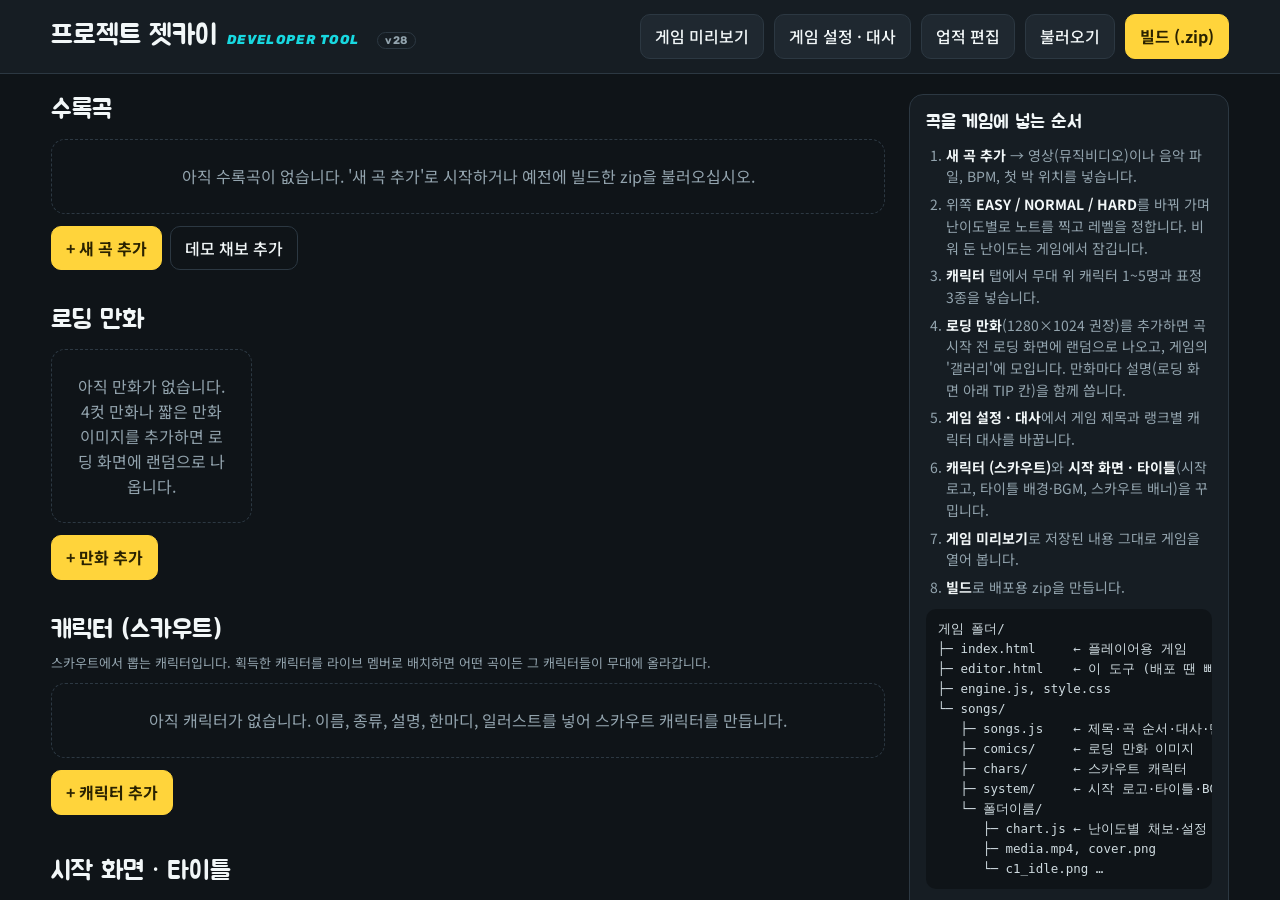
==== commit 215a352a: "28회차 채찍질 일해라 클로드" ====
--- a/editor.html
+++ b/editor.html
@@ -526,8 +526,8 @@
 
 function eLoop(){if(cur!=='editor')return;E.raf=requestAnimationFrame(eLoop);if(BS.G.active)return;const s=E.song;
  if(P.playing){const nt=P.time();const a=E.lastT*1000,b=nt*1000;
-  if(b>a&&b-a<300){let hit=false;for(const n of s.notes){const m=BS.b2ms(s,n.b);if(m>a&&m<=b){hit=true;break}}
-   if(hit){if(E.assist&&!E.rec)AU.play('hit',.5);const ps=$('#prevStage');if(ps)Stage.hop(ps,1)}
+  if(b>a&&b-a<300){let hit=false;const ps=$('#prevStage');for(const n of s.notes){const m=BS.b2ms(s,n.b);if(m>a&&m<=b){hit=true;if(ps)Stage.hop(ps,1,n.l)}}
+   if(hit){if(E.assist&&!E.rec)AU.play('hit',.5)}
    if(E.metro){const bm=BS.bms(s),ba=Math.floor((a-s.offset)/bm),bb=Math.floor((b-s.offset)/bm);if(bb>ba&&bb>=0)AU.play(bb%4===0?'hi':'tick',.55)}}
   E.t=nt;E.lastT=nt;if((P.has&&P.ended)||E.t>=songLen()){P.pause();E.t=Math.min(E.t,songLen());P.seek(E.t);updPlayBtn()}}
  eDraw();const b=s2b(E.t);$('#tTime').innerHTML=`<b>${fmt(E.t)}</b> · ${b>=0?`${Math.floor(b/4)+1}마디 ${Math.floor(b%4)+1}박`:'첫 박 전'}`;
@@ -724,7 +724,7 @@
  if(mod&&e.code==='KeyZ'){e.preventDefault();e.shiftKey?redo():undo();return}
  if(mod&&e.code==='KeyY'){e.preventDefault();redo();return}
  if(mod)return;
- const l=SET.keys.indexOf(e.code);if(l>=0){e.preventDefault();if(!e.repeat){if(P.playing&&!E.rec){AU.play('hit',.4);const ps=$('#prevStage');if(ps)Stage.hop(ps,1);return}recDown(l)}return}
+ const l=SET.keys.indexOf(e.code);if(l>=0){e.preventDefault();if(!e.repeat){if(P.playing&&!E.rec){AU.play('hit',.4);const ps=$('#prevStage');if(ps)Stage.hop(ps,1,l);return}recDown(l)}return}
  if(e.code==='Space'){e.preventDefault();togglePlay();return}
  const step=BS.bms(E.song)/1000/E.div;
  if(e.code==='ArrowUp'){e.preventDefault();seekEd(b2s(snap(s2b(E.t)))+step);return}
--- a/style.css
+++ b/style.css
@@ -160,7 +160,7 @@
 .rtab tr{opacity:0}
 .g.res-on .rtab tr{animation:up .35s ease-out forwards}
 .j-PERFECT{background:linear-gradient(90deg,#18d8e0,#9ff3d0,#ffd43b);-webkit-background-clip:text;background-clip:text;color:transparent}
-.j-GREAT{color:#ff7fbf}.j-GOOD{color:#5aa9ff}.j-BAD{color:#a98bff}.j-MISS{color:#8d9ca4}.j-etc{color:#93a4ae;font-style:normal!important;font-family:var(--body)!important;font-weight:700!important;font-size:13px!important}
+.j-GREAT{color:#ffd43b}.j-GOOD{color:#5aa9ff}.j-BAD{color:#a98bff}.j-MISS{color:#8d9ca4}.j-etc{color:#93a4ae;font-style:normal!important;font-family:var(--body)!important;font-weight:700!important;font-size:13px!important}
 @keyframes up{0%{opacity:0;transform:translateY(10px)}100%{opacity:1;transform:none}}
 .rbtns{display:flex;gap:10px;opacity:0;flex-wrap:wrap;justify-content:center}
 .g.res-on .rbtns{animation:up .4s ease-out 1.5s forwards}
@@ -213,7 +213,7 @@
 /* result speaker: small, right next to the result card (bottom-right stays empty) */
 .rchar{position:absolute;right:calc(min(25vw,310px) - min(22vw,270px) - 4px);top:20%;height:min(40vh,380px);width:min(22vw,270px);object-fit:contain;object-position:0% 100%;z-index:8;pointer-events:none;transform:translateX(130%);opacity:0;transition:transform .6s cubic-bezier(.2,1.2,.3,1),opacity .3s;filter:drop-shadow(0 10px 24px rgba(0,0,0,.5))}
 .g.res-on .rchar.on{transform:none;opacity:1}
-@media(min-width:901px){.g.res-on .rbox{padding-right:min(25vw,310px)}}
+@media(min-width:901px){.g.res-on .rbox{padding-right:min(22vw,270px)}}
 @media(max-width:900px){.rchar{top:max(6px,env(safe-area-inset-top));height:14vh;width:30vw;right:6px;object-position:50% 100%}.g.res-on .rbox{padding-top:calc(14vh + 10px)}}
 
 /* YouTube ad / slow start: show the player so its skip button can be pressed */
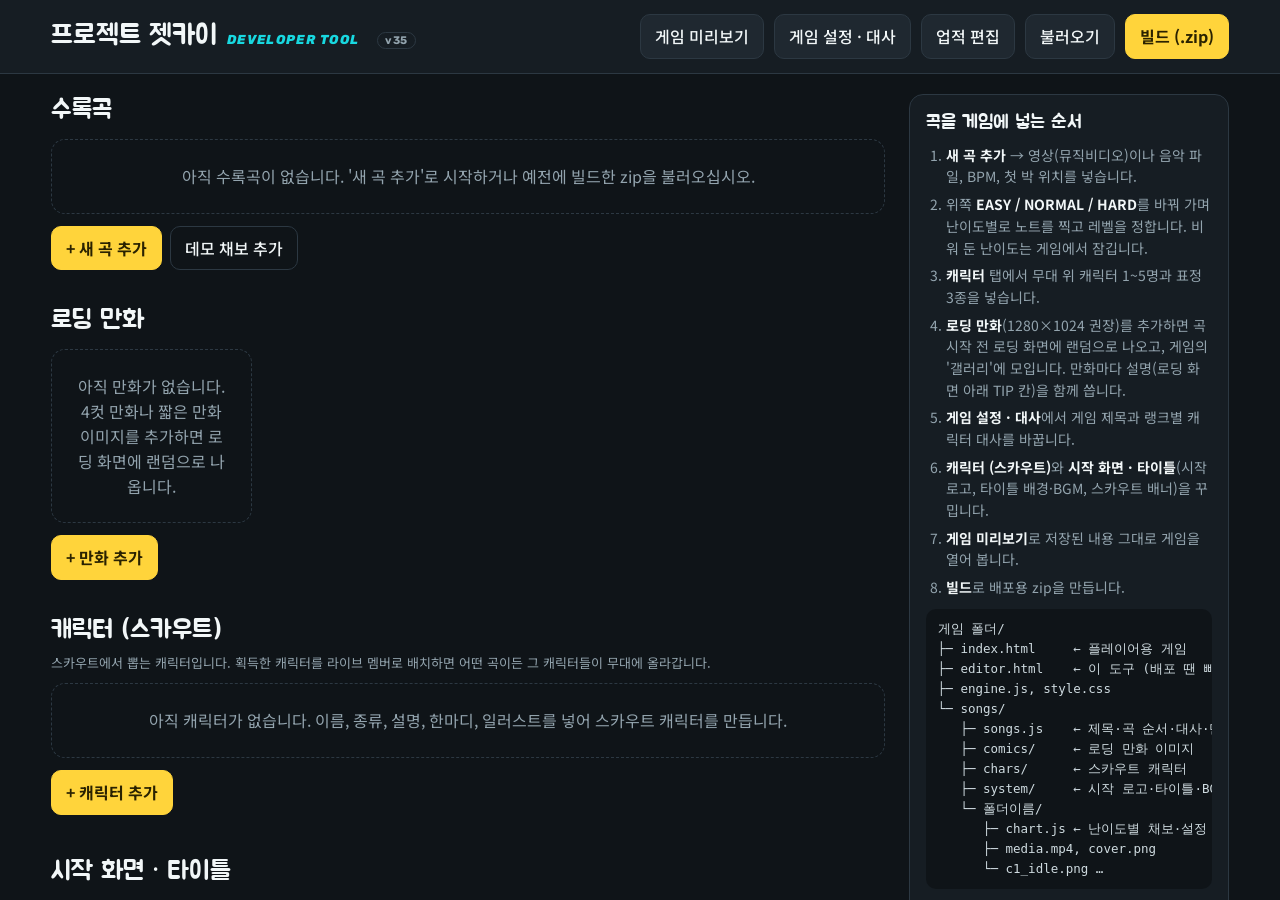
==== commit f0fb4035: "버전 35 와 왜 벌써 35" ====
--- a/editor.html
+++ b/editor.html
@@ -330,7 +330,7 @@
 
 /* ---------- roster (scout characters) ---------- */
 let ROS=[],SYS=null;
-const newSys=()=>({id:'sys',splash:[],splashBg:'#ffffff',titleBg:null,bgm:null,bgmName:'',banner:null,startTickets:3,resultImg:{},sounds:{},soundVol:{},touchImg:null,clearImg:null,stageImg:null,ach:{},colors:{}});
+const newSys=()=>({id:'sys',splash:[],splashBg:'#ffffff',titleBg:null,bgm:null,bgmName:'',banner:null,startTickets:3,resultImg:{},sounds:{},soundVol:{},touchImg:null,clearImg:null,stageImg:null,achImg:null,scoutBtn:null,ach:{},colors:{}});
 const RK=[['S','S 랭크'],['A','A 랭크'],['B','B 랭크'],['C','C 랭크'],['D','D 랭크']],RMOOD={S:'combo',A:'combo',B:'idle',C:'idle',D:'miss'};
 const SLN2={idle:'무대 기본',combo:'무대 콤보',miss:'무대 미스'};
 function renderRoster(){$('#rCount').textContent=ROS.length?`${ROS.length}명`:'';
@@ -370,6 +370,8 @@
   <div class="row"><button id="colPrev">미리보기</button><button class="ghost" id="colReset">기본 색으로</button></div></div>
  ${img('stageImg','무대 이미지','플레이 화면·스카우트 화면의 무대 대신 나올 이미지입니다. 화면 아래쪽에 맞춰 붙고 가로 폭은 최대 980px로 맞춰집니다. 투명 배경 PNG, 가로 4:1 정도를 추천합니다. 캐릭터 발은 무대 칸 아래에서 약 1/5 높이에 섭니다. 비워 두면 기본 무대가 나옵니다.','wide-img')}
  ${img('touchImg','터치 효과 이미지','화면을 누를 때 퍼지는 별 대신 나올 이미지입니다. 투명 배경 PNG, 정사각형 추천 (작게 줄여 저장됩니다). 비워 두면 기본 민트 별이 나옵니다.')}
+ ${img('scoutBtn','스카우트 버튼','곡 선택 화면 왼쪽 아래의 SCOUT 버튼 이미지입니다. 넣으면 기본 버튼 대신 이 이미지가 틀 없이 그대로 나옵니다 (투명 배경 PNG 사용 가능, 가로 폭 약 100~140px에 맞춰 비율 유지). 티켓 수 표시는 오른쪽 위에 그대로 나옵니다.')}
+ ${img('achImg','업적 달성 도장','달성한 업적 옆과 업적 달성 알림에 나오는 ★ 도장 대신 쓸 이미지입니다. 투명 배경 PNG, 정사각형 추천.')}
  ${img('banner','스카우트 배너','스카우트 화면 왼쪽 위 배너. 16:10 추천. 없으면 기본 무늬가 나옵니다.','wide-img')}
  <div class="sysrow"><b>결과 화면 캐릭터</b><span class="sub">결과창 오른쪽에서 랭크별 대사를 말하는 캐릭터입니다. 랭크마다 다른 이미지를 넣습니다 (비운 칸은 기본 그림). 투명 배경 PNG 추천.</span>
   <div class="rslots" style="grid-template-columns:repeat(5,minmax(0,1fr));max-width:520px">${RK.map(([k,lb])=>{const v=S.resultImg&&S.resultImg[k];return`<div class="slot" role="button" tabindex="0" data-rk="${k}"><img class="${v?'':'def'}" alt="" src="${v||BS.defChar(4,RMOOD[k])}"><span>${lb}</span>${v?`<button class="x" data-rkx="${k}" aria-label="지우기">×</button>`:''}</div>`}).join('')}</div></div>
@@ -385,7 +387,7 @@
  box.querySelectorAll('[data-sndp]').forEach(b=>b.onclick=()=>{const a=window.__sndA||(window.__sndA=new Audio());a.pause();a.src=URL.createObjectURL(S.splash[+b.dataset.sndp].snd);a.volume=Math.min(1,SET.vol+.2);a.play().catch(()=>{})});
  $('#spBg').onchange=async e=>{S.splashBg=e.target.value;await saveSys();renderSys()};
  $('#spPrev').onclick=()=>splashPreview(S);
- box.querySelectorAll('[data-si]').forEach(el=>el.onclick=async()=>{const f=await pickFile('image/*');if(!f)return;S[el.dataset.si]=await readImage(f,el.dataset.si==='touchImg'?256:el.dataset.si==='stageImg'?2000:1920);await saveSys();applySounds();renderSys()});
+ box.querySelectorAll('[data-si]').forEach(el=>el.onclick=async()=>{const f=await pickFile('image/*');if(!f)return;S[el.dataset.si]=await readImage(f,el.dataset.si==='touchImg'||el.dataset.si==='achImg'?256:el.dataset.si==='scoutBtn'?400:el.dataset.si==='stageImg'?2000:1920);await saveSys();applySounds();renderSys()});
  box.querySelectorAll('[data-sx]').forEach(b=>b.onclick=async()=>{S[b.dataset.sx]=null;await saveSys();applySounds();renderSys()});
  $('#bgmPick').onclick=async()=>{const f=await pickFile('audio/*');if(!f)return;S.bgm=f;S.bgmName=f.name;await saveSys();renderSys()};
  const bp=$('#bgmPlay');if(bp)bp.onclick=()=>{const a=window.__bgmA||(window.__bgmA=new Audio());if(!a.paused){a.pause();bp.textContent='듣기';return}a.src=URL.createObjectURL(S.bgm);a.volume=BS.musicLevel();a.play().catch(()=>{});bp.textContent='정지'};
@@ -449,7 +451,7 @@
  prog(.87,'만화 담는 중…');const comics=[];COM.filter(c=>c.include!==false&&c.pages.length).forEach((c,ci)=>{const pages=c.pages.map((p,pi)=>{const b=dataURLToBlob(p);const n=`comics/${ci+1}_${pi+1}.${extOfMime(b.type)}`;files.push({name:`${root}songs/${n}`,data:b});return n});comics.push({id:c.id,title:c.title,desc:c.desc||'',pages})});
  prog(.89,'캐릭터·시스템 담는 중…');const put=(src,name,fn)=>{if(!src)return null;const b=src instanceof Blob?src:dataURLToBlob(src);const n=`${name}.${src instanceof Blob?(extOf(fn)||extOfMime(b.type)):extOfMime(b.type)}`;files.push({name:`${root}songs/${n}`,data:b});return n};
  const roster=ROS.filter(c=>c.include!==false).map((c,i)=>({id:c.id,name:c.name,kind:c.kind||'',desc:c.desc||'',line:c.line||'',jump:c.jump??100,size:c.size??100,flip:!!c.flip,img:put(c.img,`chars/${i+1}_main`),stage:{idle:put(c.stage&&c.stage.idle,`chars/${i+1}_idle`),combo:put(c.stage&&c.stage.combo,`chars/${i+1}_combo`),miss:put(c.stage&&c.stage.miss,`chars/${i+1}_miss`)}}));
- const sysOut={splash:{bg:SYS.splashBg,items:SYS.splash.map((it,i)=>({src:put(it.img,`system/splash_${i+1}`),snd:put(it.snd,`system/splash_${i+1}_sound`,it.sndName),ms:it.ms}))},titleBg:put(SYS.titleBg,'system/title_bg'),clearImg:put(SYS.clearImg,'system/clear_img'),touchImg:put(SYS.touchImg,'system/touch'),stageImg:put(SYS.stageImg,'system/stage'),ach:SYS.ach||{},colors:SYS.colors||{},titleBgm:put(SYS.bgm,'system/title_bgm',SYS.bgmName),banner:put(SYS.banner,'system/scout_banner'),startTickets:+SYS.startTickets||0,resultChar:Object.fromEntries(Object.entries(SYS.resultImg||{}).filter(([k,v])=>v).map(([k,v])=>[k,put(v,`system/result_${k}`)])),soundVol:SYS.soundVol||{},sounds:Object.fromEntries(Object.entries(SYS.sounds||{}).filter(([k,v])=>v&&v.f).map(([k,v])=>[k,put(v.f,`system/snd_${k}`,v.name)]))};
+ const sysOut={splash:{bg:SYS.splashBg,items:SYS.splash.map((it,i)=>({src:put(it.img,`system/splash_${i+1}`),snd:put(it.snd,`system/splash_${i+1}_sound`,it.sndName),ms:it.ms}))},titleBg:put(SYS.titleBg,'system/title_bg'),clearImg:put(SYS.clearImg,'system/clear_img'),touchImg:put(SYS.touchImg,'system/touch'),stageImg:put(SYS.stageImg,'system/stage'),achImg:put(SYS.achImg,'system/ach_stamp'),scoutBtn:put(SYS.scoutBtn,'system/scout_button'),ach:SYS.ach||{},colors:SYS.colors||{},titleBgm:put(SYS.bgm,'system/title_bgm',SYS.bgmName),banner:put(SYS.banner,'system/scout_banner'),startTickets:+SYS.startTickets||0,resultChar:Object.fromEntries(Object.entries(SYS.resultImg||{}).filter(([k,v])=>v).map(([k,v])=>[k,put(v,`system/result_${k}`)])),soundVol:SYS.soundVol||{},sounds:Object.fromEntries(Object.entries(SYS.sounds||{}).filter(([k,v])=>v&&v.f).map(([k,v])=>[k,put(v.f,`system/snd_${k}`,v.name)]))};
  files.unshift({name:`${root}songs/songs.js`,data:`/* 프로젝트 젯카이 곡 목록 — 개발자 도구로 생성 */\nwindow.BEAT_GAME = ${JSON.stringify(Object.assign({title:GAME.title,subtitle:GAME.subtitle,galleryOpen:!!GAME.galleryOpen,life:GAME.life!==false,lines:gameLines()},sysOut))};\nwindow.BEAT_SONG_LIST = ${JSON.stringify(songs.map(s=>s.slug))};\nwindow.BEAT_COMICS = ${JSON.stringify(comics)};\nwindow.BEAT_ROSTER = ${JSON.stringify(roster)};\n`});
  if(full){prog(.92,'게임 파일 담는 중…');const get=async u=>{const r=await fetch(u,{cache:'no-store'});if(!r.ok)throw 0;return await r.blob()};
   try{files.push({name:root+'index.html',data:await get(GAME_PAGE)},{name:root+'editor.html',data:await get(TOOL_PAGE)},{name:root+'engine.js',data:await get('engine.js')},{name:root+'style.css',data:await get('style.css')},{name:root+'autochart.js',data:await get('autochart.js')})}
@@ -463,8 +465,8 @@
   const sj=names.find(n=>/(^|\/)songs\/songs\.js$/.test(n));const sroot=sj?sj.replace(/songs\.js$/,''):'';
   if(sj){const t=await (await z[sj]()).text();const g=parseJS(t,'BEAT_GAME'),lst=parseJS(t,'BEAT_SONG_LIST'),cm=parseJS(t,'BEAT_COMICS');
    const rs=parseJS(t,'BEAT_ROSTER');const zf=async p=>{if(!p||!z[sroot+p])return null;return new Blob([await z[sroot+p]()],{type:MIME[extOf(p)]||'application/octet-stream'})};const zd=async p=>{const b=await zf(p);return b?await blobToDataURL(b):null};
-   if(g){const sysKeys=['splash','titleBg','titleBgm','banner','startTickets','resultChar','sounds','soundVol','clearImg','touchImg','stageImg','ach','colors'];const hasSys=sysKeys.some(k=>g[k]!=null);
-    if(hasSys&&(!LIB.length||await BS.confirm('시작 로고·타이틀 배경·BGM·스카우트 배너를 불러온 값으로 바꾸시겠습니까?','바꾸기'))){const ns=newSys();ns.splashBg=g.splash&&g.splash.bg||'#ffffff';for(const it of (g.splash&&g.splash.items)||[]){const d=await zd(it.src);if(d){const sb=await zf(it.snd);ns.splash.push({img:d,ms:+it.ms||2000,snd:sb,sndName:sb?it.snd.split('/').pop():''})}}ns.titleBg=await zd(g.titleBg);ns.clearImg=await zd(g.clearImg);ns.touchImg=await zd(g.touchImg);ns.stageImg=await zd(g.stageImg);ns.ach=Object.assign({},g.ach||{});ns.colors=Object.assign({},g.colors||{});ns.banner=await zd(g.banner);const bb=await zf(g.titleBgm);if(bb){ns.bgm=bb;ns.bgmName=g.titleBgm.split('/').pop()}ns.startTickets=+g.startTickets||0;ns.resultImg={};for(const k in (g.resultChar||{})){const d=await zd(g.resultChar[k]);if(d)ns.resultImg[k]=d}ns.soundVol=Object.assign({},g.soundVol||{});ns.sounds={};for(const k in (g.sounds||{})){const b=await zf(g.sounds[k]);if(b)ns.sounds[k]={f:b,name:g.sounds[k].split('/').pop()}}SYS=ns;applySounds();await DB.put(SYS,'system')}
+   if(g){const sysKeys=['splash','titleBg','titleBgm','banner','startTickets','resultChar','sounds','soundVol','clearImg','touchImg','stageImg','achImg','scoutBtn','ach','colors'];const hasSys=sysKeys.some(k=>g[k]!=null);
+    if(hasSys&&(!LIB.length||await BS.confirm('시작 로고·타이틀 배경·BGM·스카우트 배너를 불러온 값으로 바꾸시겠습니까?','바꾸기'))){const ns=newSys();ns.splashBg=g.splash&&g.splash.bg||'#ffffff';for(const it of (g.splash&&g.splash.items)||[]){const d=await zd(it.src);if(d){const sb=await zf(it.snd);ns.splash.push({img:d,ms:+it.ms||2000,snd:sb,sndName:sb?it.snd.split('/').pop():''})}}ns.titleBg=await zd(g.titleBg);ns.clearImg=await zd(g.clearImg);ns.touchImg=await zd(g.touchImg);ns.stageImg=await zd(g.stageImg);ns.achImg=await zd(g.achImg);ns.scoutBtn=await zd(g.scoutBtn);ns.ach=Object.assign({},g.ach||{});ns.colors=Object.assign({},g.colors||{});ns.banner=await zd(g.banner);const bb=await zf(g.titleBgm);if(bb){ns.bgm=bb;ns.bgmName=g.titleBgm.split('/').pop()}ns.startTickets=+g.startTickets||0;ns.resultImg={};for(const k in (g.resultChar||{})){const d=await zd(g.resultChar[k]);if(d)ns.resultImg[k]=d}ns.soundVol=Object.assign({},g.soundVol||{});ns.sounds={};for(const k in (g.sounds||{})){const b=await zf(g.sounds[k]);if(b)ns.sounds[k]={f:b,name:g.sounds[k].split('/').pop()}}SYS=ns;applySounds();await DB.put(SYS,'system')}
     sysKeys.forEach(k=>delete g[k])}
    if(Array.isArray(rs))for(const c of rs){const ex=ROS.find(x=>x.id===c.id);await DB.put({id:c.id||uid(),name:c.name||'',kind:c.kind||'',desc:c.desc||'',line:c.line||'',jump:c.jump??100,size:c.size??100,flip:!!c.flip,include:true,order:ex?ex.order:ROS.length+rs.indexOf(c),img:await zd(c.img),stage:{idle:await zd(c.stage&&c.stage.idle),combo:await zd(c.stage&&c.stage.combo),miss:await zd(c.stage&&c.stage.miss)}},'roster')}
    if(g&&g.title&&(!LIB.length||await BS.confirm(`게임 설정(제목 '${g.title}', 대사)을 불러온 값으로 바꾸시겠습니까?`,'바꾸기'))){Object.assign(GAME,g);LS.set('bs_dev_game',GAME)}
--- a/style.css
+++ b/style.css
@@ -47,7 +47,7 @@
 .ch::after{content:"";position:absolute;bottom:-3px;left:20%;right:20%;height:10px;border-radius:50%;background:rgba(0,0,0,.45);filter:blur(3px);z-index:-1}
 .ch img{width:100%;height:100%;object-fit:contain;object-position:50% 100%;transform-origin:50% 100%;will-change:transform;user-select:none;-webkit-user-drag:none;filter:drop-shadow(0 6px 12px rgba(0,0,0,.35));transition:filter .4s}
 .stage.sad .ch img{filter:drop-shadow(0 6px 12px rgba(0,0,0,.35)) brightness(.75) saturate(.6)}
-.platform{position:absolute;inset:0;pointer-events:none}
+.platform{position:absolute;inset:0;pointer-events:none;z-index:0}
 .platform .glow{position:absolute;left:10%;right:10%;bottom:12%;height:120%;background:radial-gradient(ellipse 50% 60% at 50% 100%,rgba(24,216,224,.25),transparent 70%)}
 .platform .top{position:absolute;left:50%;bottom:9%;width:min(98%,980px);height:30%;transform:translateX(-50%);border-radius:50%;background:radial-gradient(ellipse 60% 70% at 50% 35%,#3c5763,#1d2b33 60%,#121b21);box-shadow:inset 0 3px 0 rgba(24,216,224,.5),0 0 40px rgba(0,0,0,.5)}
 .platform .lip{position:absolute;left:50%;bottom:3%;width:min(98%,980px);height:33%;transform:translateX(-50%);border-radius:50%/45.45%;background:linear-gradient(#1a262d,#0a1014 70%);box-shadow:0 10px 26px rgba(0,0,0,.55),0 4px 18px rgba(24,216,224,.12)}
@@ -126,7 +126,7 @@
 .rbg::before,.rbg::after{content:"";position:absolute;width:70vmax;height:16vmax;transform:rotate(-12deg)}
 .rbg::before{left:-20vmax;top:-6vmax;background:linear-gradient(90deg,rgba(24,216,224,.55),rgba(24,216,224,0))}
 .rbg::after{right:-24vmax;bottom:26vh;background:linear-gradient(270deg,var(--co),rgba(255,212,59,0));opacity:.35}
-.rbox{position:absolute;left:0;right:0;top:0;height:67%;display:flex;flex-direction:column;align-items:center;justify-content:center;gap:clamp(8px,1.6vh,14px);padding:max(14px,env(safe-area-inset-top)) 14px 6px;z-index:6}
+.rbox{position:absolute;left:0;right:0;top:4%;height:67%;display:flex;flex-direction:column;align-items:center;justify-content:center;gap:clamp(8px,1.6vh,14px);padding:max(14px,env(safe-area-inset-top)) 14px 6px;z-index:6}
 .ribbon{font:italic 800 clamp(30px,5.6vw,58px)/1 var(--num);letter-spacing:.02em;color:#fff;padding:6px 34px 8px;background:linear-gradient(90deg,var(--mi),#4fe3c4 50%,var(--co));transform:skewX(-12deg);box-shadow:0 8px 20px rgba(24,216,224,.35);opacity:0;-webkit-text-stroke:0}
 .ribbon span{display:inline-block;transform:skewX(12deg);text-shadow:0 2px 0 rgba(0,0,0,.15)}
 .ribbon.fail{background:linear-gradient(90deg,#8ea0aa,#b8c4ca);box-shadow:none}
@@ -160,7 +160,7 @@
 .rtab tr{opacity:0}
 .g.res-on .rtab tr{animation:up .35s ease-out forwards}
 .j-PERFECT{background:linear-gradient(90deg,#18d8e0,#9ff3d0,#ffd43b);-webkit-background-clip:text;background-clip:text;color:transparent}
-.j-GREAT{color:#ffd43b}.j-GOOD{color:#5aa9ff}.j-BAD{color:#a98bff}.j-MISS{color:#8d9ca4}.j-etc{color:#93a4ae;font-style:normal!important;font-family:var(--body)!important;font-weight:700!important;font-size:13px!important}
+.j-GREAT{color:#ffd43b}.j-GOOD{color:#ffffff}.j-BAD{color:#9b5de5}.j-MISS{color:#8d9ca4}.j-etc{color:#93a4ae;font-style:normal!important;font-family:var(--body)!important;font-weight:700!important;font-size:13px!important}
 @keyframes up{0%{opacity:0;transform:translateY(10px)}100%{opacity:1;transform:none}}
 .rbtns{display:flex;gap:10px;opacity:0;flex-wrap:wrap;justify-content:center}
 .g.res-on .rbtns{animation:up .4s ease-out 1.5s forwards}
@@ -211,7 +211,7 @@
 @media(max-width:700px){.setg{grid-template-columns:1fr}.spv{z-index:2;background:var(--bg2);padding-bottom:6px}.spv canvas{height:200px}}
 
 /* result speaker: small, right next to the result card (bottom-right stays empty) */
-.rchar{position:absolute;right:calc(min(25vw,310px) - min(22vw,270px) - 4px);top:20%;height:min(40vh,380px);width:min(22vw,270px);object-fit:contain;object-position:0% 100%;z-index:8;pointer-events:none;transform:translateX(130%);opacity:0;transition:transform .6s cubic-bezier(.2,1.2,.3,1),opacity .3s;filter:drop-shadow(0 10px 24px rgba(0,0,0,.5))}
+.rchar{position:absolute;right:calc(min(25vw,310px) - min(22vw,270px) - 4px);top:24%;height:min(40vh,380px);width:min(22vw,270px);object-fit:contain;object-position:0% 100%;z-index:8;pointer-events:none;transform:translateX(130%);opacity:0;transition:transform .6s cubic-bezier(.2,1.2,.3,1),opacity .3s;filter:drop-shadow(0 10px 24px rgba(0,0,0,.5))}
 .g.res-on .rchar.on{transform:none;opacity:1}
 @media(min-width:901px){.g.res-on .rbox{padding-right:min(22vw,270px)}}
 @media(max-width:900px){.rchar{top:max(6px,env(safe-area-inset-top));height:14vh;width:30vw;right:6px;object-position:50% 100%}.g.res-on .rbox{padding-top:calc(14vh + 10px)}}
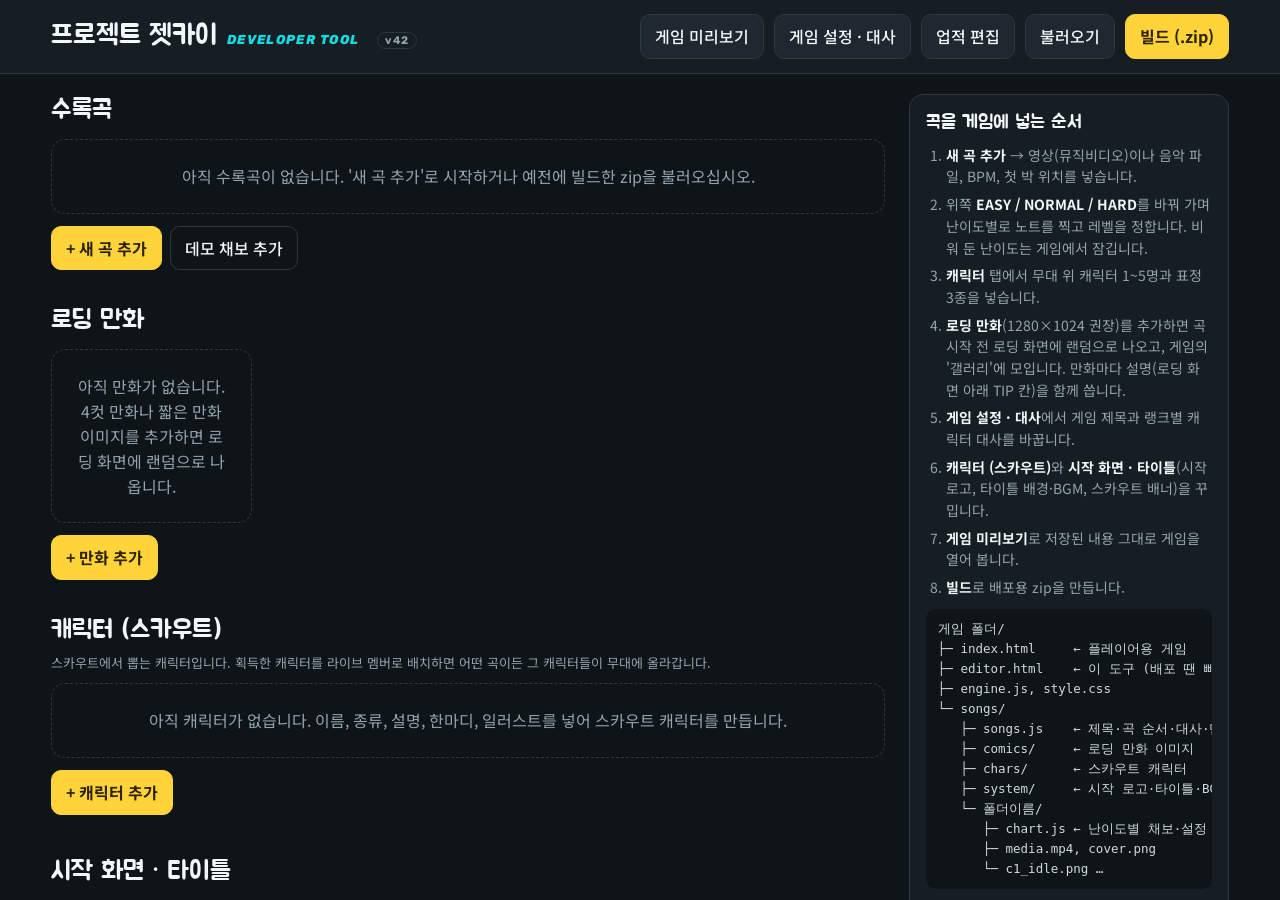
==== commit 6c8ac5c4: "42번째 크어어 클로드 나를 위해 일해라" ====
--- a/editor.html
+++ b/editor.html
@@ -330,7 +330,7 @@
 
 /* ---------- roster (scout characters) ---------- */
 let ROS=[],SYS=null;
-const newSys=()=>({id:'sys',splash:[],splashBg:'#ffffff',titleBg:null,bgm:null,bgmName:'',banner:null,startTickets:3,resultImg:{},sounds:{},soundVol:{},touchImg:null,clearImg:null,stageImg:null,achImg:null,scoutBtn:null,ach:{},colors:{}});
+const newSys=()=>({id:'sys',splash:[],splashBg:'#ffffff',titleBg:null,bgm:null,bgmName:'',banner:null,startTickets:3,resultImg:{},sounds:{},soundVol:{},touchImg:null,clearImg:null,stageImg:null,achImg:null,scoutBtn:null,glassesImg:null,ach:{},colors:{}});
 const RK=[['S','S 랭크'],['A','A 랭크'],['B','B 랭크'],['C','C 랭크'],['D','D 랭크']],RMOOD={S:'combo',A:'combo',B:'idle',C:'idle',D:'miss'};
 const SLN2={idle:'무대 기본',combo:'무대 콤보',miss:'무대 미스'};
 function renderRoster(){$('#rCount').textContent=ROS.length?`${ROS.length}명`:'';
@@ -387,7 +387,7 @@
  box.querySelectorAll('[data-sndp]').forEach(b=>b.onclick=()=>{const a=window.__sndA||(window.__sndA=new Audio());a.pause();a.src=URL.createObjectURL(S.splash[+b.dataset.sndp].snd);a.volume=Math.min(1,SET.vol+.2);a.play().catch(()=>{})});
  $('#spBg').onchange=async e=>{S.splashBg=e.target.value;await saveSys();renderSys()};
  $('#spPrev').onclick=()=>splashPreview(S);
- box.querySelectorAll('[data-si]').forEach(el=>el.onclick=async()=>{const f=await pickFile('image/*');if(!f)return;S[el.dataset.si]=await readImage(f,el.dataset.si==='touchImg'||el.dataset.si==='achImg'?256:el.dataset.si==='scoutBtn'?400:el.dataset.si==='stageImg'?2000:1920);await saveSys();applySounds();renderSys()});
+ box.querySelectorAll('[data-si]').forEach(el=>el.onclick=async()=>{const f=await pickFile('image/*');if(!f)return;S[el.dataset.si]=await readImage(f,el.dataset.si==='touchImg'||el.dataset.si==='achImg'?256:el.dataset.si==='scoutBtn'||el.dataset.si==='glassesImg'?600:el.dataset.si==='stageImg'?2000:1920);await saveSys();applySounds();renderSys()});
  box.querySelectorAll('[data-sx]').forEach(b=>b.onclick=async()=>{S[b.dataset.sx]=null;await saveSys();applySounds();renderSys()});
  $('#bgmPick').onclick=async()=>{const f=await pickFile('audio/*');if(!f)return;S.bgm=f;S.bgmName=f.name;await saveSys();renderSys()};
  const bp=$('#bgmPlay');if(bp)bp.onclick=()=>{const a=window.__bgmA||(window.__bgmA=new Audio());if(!a.paused){a.pause();bp.textContent='듣기';return}a.src=URL.createObjectURL(S.bgm);a.volume=BS.musicLevel();a.play().catch(()=>{});bp.textContent='정지'};
@@ -400,7 +400,7 @@
  box.querySelectorAll('[data-col]').forEach(inp=>{inp.oninput=()=>{S.colors=S.colors||{};S.colors[inp.dataset.col]=inp.value;BS.setColors(S.colors)};inp.onchange=async()=>{await saveSys()}});
  $('#colPrev').onclick=()=>BS.openSettings();$('#colReset').onclick=async()=>{S.colors={};BS.setColors(S.colors);await saveSys();renderSys()};
  $('#sysTix').onchange=async e=>{S.startTickets=Math.max(0,+e.target.value||0);await saveSys()}}
-function applySounds(){BS.setStageImage(SYS&&SYS.stageImg||null);BS.setColors(SYS&&SYS.colors);BS.setTouchImage(SYS&&SYS.touchImg||null);AU.vol=Object.assign({},(SYS&&SYS.soundVol)||{});const m={};const so=(SYS&&SYS.sounds)||{};for(const k in so)if(so[k]&&so[k].f)m[k]=so[k].f;AU.setCustom(m)}
+function applySounds(){BS.setGlassesImage(SYS&&SYS.glassesImg||null);BS.setStageImage(SYS&&SYS.stageImg||null);BS.setColors(SYS&&SYS.colors);BS.setTouchImage(SYS&&SYS.touchImg||null);AU.vol=Object.assign({},(SYS&&SYS.soundVol)||{});const m={};const so=(SYS&&SYS.sounds)||{};for(const k in so)if(so[k]&&so[k].f)m[k]=so[k].f;AU.setCustom(m)}
 function splashPreview(S){let el=$('#spPrevBox');if(!el){document.body.insertAdjacentHTML('beforeend','<div class="spprev" id="spPrevBox"><img alt=""></div>');el=$('#spPrevBox')}
  const im=el.querySelector('img');el.style.background=S.splashBg;el.classList.add('on');let i=0,t=0,done=false;const end=()=>{done=true;clearTimeout(t);if(window.__sndA)window.__sndA.pause();el.classList.remove('on')};el.onclick=end;
  const next=()=>{if(done)return;if(i>=S.splash.length)return end();const it=S.splash[i++];im.classList.remove('show');im.onload=()=>{requestAnimationFrame(()=>im.classList.add('show'));if(it.snd){const a=window.__sndA||(window.__sndA=new Audio());a.pause();a.src=URL.createObjectURL(it.snd);a.volume=Math.min(1,SET.vol+.2);a.play().catch(()=>{})}t=setTimeout(()=>{im.classList.remove('show');t=setTimeout(next,750)},700+it.ms)};im.src=it.img};next()}
@@ -451,7 +451,7 @@
  prog(.87,'만화 담는 중…');const comics=[];COM.filter(c=>c.include!==false&&c.pages.length).forEach((c,ci)=>{const pages=c.pages.map((p,pi)=>{const b=dataURLToBlob(p);const n=`comics/${ci+1}_${pi+1}.${extOfMime(b.type)}`;files.push({name:`${root}songs/${n}`,data:b});return n});comics.push({id:c.id,title:c.title,desc:c.desc||'',pages})});
  prog(.89,'캐릭터·시스템 담는 중…');const put=(src,name,fn)=>{if(!src)return null;const b=src instanceof Blob?src:dataURLToBlob(src);const n=`${name}.${src instanceof Blob?(extOf(fn)||extOfMime(b.type)):extOfMime(b.type)}`;files.push({name:`${root}songs/${n}`,data:b});return n};
  const roster=ROS.filter(c=>c.include!==false).map((c,i)=>({id:c.id,name:c.name,kind:c.kind||'',desc:c.desc||'',line:c.line||'',jump:c.jump??100,size:c.size??100,flip:!!c.flip,img:put(c.img,`chars/${i+1}_main`),stage:{idle:put(c.stage&&c.stage.idle,`chars/${i+1}_idle`),combo:put(c.stage&&c.stage.combo,`chars/${i+1}_combo`),miss:put(c.stage&&c.stage.miss,`chars/${i+1}_miss`)}}));
- const sysOut={splash:{bg:SYS.splashBg,items:SYS.splash.map((it,i)=>({src:put(it.img,`system/splash_${i+1}`),snd:put(it.snd,`system/splash_${i+1}_sound`,it.sndName),ms:it.ms}))},titleBg:put(SYS.titleBg,'system/title_bg'),clearImg:put(SYS.clearImg,'system/clear_img'),touchImg:put(SYS.touchImg,'system/touch'),stageImg:put(SYS.stageImg,'system/stage'),achImg:put(SYS.achImg,'system/ach_stamp'),scoutBtn:put(SYS.scoutBtn,'system/scout_button'),ach:SYS.ach||{},colors:SYS.colors||{},titleBgm:put(SYS.bgm,'system/title_bgm',SYS.bgmName),banner:put(SYS.banner,'system/scout_banner'),startTickets:+SYS.startTickets||0,resultChar:Object.fromEntries(Object.entries(SYS.resultImg||{}).filter(([k,v])=>v).map(([k,v])=>[k,put(v,`system/result_${k}`)])),soundVol:SYS.soundVol||{},sounds:Object.fromEntries(Object.entries(SYS.sounds||{}).filter(([k,v])=>v&&v.f).map(([k,v])=>[k,put(v.f,`system/snd_${k}`,v.name)]))};
+ const sysOut={splash:{bg:SYS.splashBg,items:SYS.splash.map((it,i)=>({src:put(it.img,`system/splash_${i+1}`),snd:put(it.snd,`system/splash_${i+1}_sound`,it.sndName),ms:it.ms}))},titleBg:put(SYS.titleBg,'system/title_bg'),clearImg:put(SYS.clearImg,'system/clear_img'),touchImg:put(SYS.touchImg,'system/touch'),stageImg:put(SYS.stageImg,'system/stage'),achImg:put(SYS.achImg,'system/ach_stamp'),glassesImg:put(SYS.glassesImg,'system/glasses'),scoutBtn:put(SYS.scoutBtn,'system/scout_button'),ach:SYS.ach||{},colors:SYS.colors||{},titleBgm:put(SYS.bgm,'system/title_bgm',SYS.bgmName),banner:put(SYS.banner,'system/scout_banner'),startTickets:+SYS.startTickets||0,resultChar:Object.fromEntries(Object.entries(SYS.resultImg||{}).filter(([k,v])=>v).map(([k,v])=>[k,put(v,`system/result_${k}`)])),soundVol:SYS.soundVol||{},sounds:Object.fromEntries(Object.entries(SYS.sounds||{}).filter(([k,v])=>v&&v.f).map(([k,v])=>[k,put(v.f,`system/snd_${k}`,v.name)]))};
  files.unshift({name:`${root}songs/songs.js`,data:`/* 프로젝트 젯카이 곡 목록 — 개발자 도구로 생성 */\nwindow.BEAT_GAME = ${JSON.stringify(Object.assign({title:GAME.title,subtitle:GAME.subtitle,galleryOpen:!!GAME.galleryOpen,life:GAME.life!==false,lines:gameLines()},sysOut))};\nwindow.BEAT_SONG_LIST = ${JSON.stringify(songs.map(s=>s.slug))};\nwindow.BEAT_COMICS = ${JSON.stringify(comics)};\nwindow.BEAT_ROSTER = ${JSON.stringify(roster)};\n`});
  if(full){prog(.92,'게임 파일 담는 중…');const get=async u=>{const r=await fetch(u,{cache:'no-store'});if(!r.ok)throw 0;return await r.blob()};
   try{files.push({name:root+'index.html',data:await get(GAME_PAGE)},{name:root+'editor.html',data:await get(TOOL_PAGE)},{name:root+'engine.js',data:await get('engine.js')},{name:root+'style.css',data:await get('style.css')},{name:root+'autochart.js',data:await get('autochart.js')})}
@@ -465,8 +465,8 @@
   const sj=names.find(n=>/(^|\/)songs\/songs\.js$/.test(n));const sroot=sj?sj.replace(/songs\.js$/,''):'';
   if(sj){const t=await (await z[sj]()).text();const g=parseJS(t,'BEAT_GAME'),lst=parseJS(t,'BEAT_SONG_LIST'),cm=parseJS(t,'BEAT_COMICS');
    const rs=parseJS(t,'BEAT_ROSTER');const zf=async p=>{if(!p||!z[sroot+p])return null;return new Blob([await z[sroot+p]()],{type:MIME[extOf(p)]||'application/octet-stream'})};const zd=async p=>{const b=await zf(p);return b?await blobToDataURL(b):null};
-   if(g){const sysKeys=['splash','titleBg','titleBgm','banner','startTickets','resultChar','sounds','soundVol','clearImg','touchImg','stageImg','achImg','scoutBtn','ach','colors'];const hasSys=sysKeys.some(k=>g[k]!=null);
-    if(hasSys&&(!LIB.length||await BS.confirm('시작 로고·타이틀 배경·BGM·스카우트 배너를 불러온 값으로 바꾸시겠습니까?','바꾸기'))){const ns=newSys();ns.splashBg=g.splash&&g.splash.bg||'#ffffff';for(const it of (g.splash&&g.splash.items)||[]){const d=await zd(it.src);if(d){const sb=await zf(it.snd);ns.splash.push({img:d,ms:+it.ms||2000,snd:sb,sndName:sb?it.snd.split('/').pop():''})}}ns.titleBg=await zd(g.titleBg);ns.clearImg=await zd(g.clearImg);ns.touchImg=await zd(g.touchImg);ns.stageImg=await zd(g.stageImg);ns.achImg=await zd(g.achImg);ns.scoutBtn=await zd(g.scoutBtn);ns.ach=Object.assign({},g.ach||{});ns.colors=Object.assign({},g.colors||{});ns.banner=await zd(g.banner);const bb=await zf(g.titleBgm);if(bb){ns.bgm=bb;ns.bgmName=g.titleBgm.split('/').pop()}ns.startTickets=+g.startTickets||0;ns.resultImg={};for(const k in (g.resultChar||{})){const d=await zd(g.resultChar[k]);if(d)ns.resultImg[k]=d}ns.soundVol=Object.assign({},g.soundVol||{});ns.sounds={};for(const k in (g.sounds||{})){const b=await zf(g.sounds[k]);if(b)ns.sounds[k]={f:b,name:g.sounds[k].split('/').pop()}}SYS=ns;applySounds();await DB.put(SYS,'system')}
+   if(g){const sysKeys=['splash','titleBg','titleBgm','banner','startTickets','resultChar','sounds','soundVol','clearImg','touchImg','stageImg','achImg','scoutBtn','glassesImg','ach','colors'];const hasSys=sysKeys.some(k=>g[k]!=null);
+    if(hasSys&&(!LIB.length||await BS.confirm('시작 로고·타이틀 배경·BGM·스카우트 배너를 불러온 값으로 바꾸시겠습니까?','바꾸기'))){const ns=newSys();ns.splashBg=g.splash&&g.splash.bg||'#ffffff';for(const it of (g.splash&&g.splash.items)||[]){const d=await zd(it.src);if(d){const sb=await zf(it.snd);ns.splash.push({img:d,ms:+it.ms||2000,snd:sb,sndName:sb?it.snd.split('/').pop():''})}}ns.titleBg=await zd(g.titleBg);ns.clearImg=await zd(g.clearImg);ns.touchImg=await zd(g.touchImg);ns.stageImg=await zd(g.stageImg);ns.achImg=await zd(g.achImg);ns.scoutBtn=await zd(g.scoutBtn);ns.ach=Object.assign({},g.ach||{});ns.colors=Object.assign({},g.colors||{});ns.glassesImg=await zd(g.glassesImg);ns.banner=await zd(g.banner);const bb=await zf(g.titleBgm);if(bb){ns.bgm=bb;ns.bgmName=g.titleBgm.split('/').pop()}ns.startTickets=+g.startTickets||0;ns.resultImg={};for(const k in (g.resultChar||{})){const d=await zd(g.resultChar[k]);if(d)ns.resultImg[k]=d}ns.soundVol=Object.assign({},g.soundVol||{});ns.sounds={};for(const k in (g.sounds||{})){const b=await zf(g.sounds[k]);if(b)ns.sounds[k]={f:b,name:g.sounds[k].split('/').pop()}}SYS=ns;applySounds();await DB.put(SYS,'system')}
     sysKeys.forEach(k=>delete g[k])}
    if(Array.isArray(rs))for(const c of rs){const ex=ROS.find(x=>x.id===c.id);await DB.put({id:c.id||uid(),name:c.name||'',kind:c.kind||'',desc:c.desc||'',line:c.line||'',jump:c.jump??100,size:c.size??100,flip:!!c.flip,include:true,order:ex?ex.order:ROS.length+rs.indexOf(c),img:await zd(c.img),stage:{idle:await zd(c.stage&&c.stage.idle),combo:await zd(c.stage&&c.stage.combo),miss:await zd(c.stage&&c.stage.miss)}},'roster')}
    if(g&&g.title&&(!LIB.length||await BS.confirm(`게임 설정(제목 '${g.title}', 대사)을 불러온 값으로 바꾸시겠습니까?`,'바꾸기'))){Object.assign(GAME,g);LS.set('bs_dev_game',GAME)}
--- a/style.css
+++ b/style.css
@@ -93,7 +93,8 @@
 .g-judge b{display:block;font:italic 800 clamp(26px,4.2vw,40px)/1.1 var(--num);letter-spacing:.03em;-webkit-text-stroke:1.5px rgba(255,255,255,.9);filter:drop-shadow(0 2px 6px rgba(0,0,0,.45))}
 .g-judge small{display:block;font:italic 800 12px var(--num);height:15px;letter-spacing:.08em;text-shadow:0 1px 3px #000}
 .g-judge.PERFECT b{background:linear-gradient(90deg,var(--mi),#9ff3d0,var(--co),#ffb3e0);-webkit-background-clip:text;background-clip:text;color:transparent}
-.g-judge.GREAT b{color:var(--pk)}.g-judge.GOOD b{color:var(--bl)}.g-judge.BAD b{color:var(--pu)}.g-judge.MISS b{color:#b6c2c9;-webkit-text-stroke:1px rgba(0,0,0,.3)}
+/* same colours as the result table */
+.g-judge.GREAT b{color:#18d8e0}.g-judge.GOOD b{color:#ffd43b}.g-judge.BAD b{color:#9b5de5}.g-judge.MISS b{color:#8d9ca4;-webkit-text-stroke:1px rgba(0,0,0,.3)}
 .g-judge small.f{color:#8fd8ff}.g-judge small.s{color:#ffbf7a}
 .g-judge.pop b{animation:pop .28s cubic-bezier(.2,1.6,.4,1)}
 .g-judge.fade{opacity:0;transition:opacity .4s .25s}
@@ -159,8 +160,8 @@
 .rtab td:last-child{text-align:right;font-variant-numeric:tabular-nums;color:#f2f7f8;font-size:17px}
 .rtab tr{opacity:0}
 .g.res-on .rtab tr{animation:up .35s ease-out forwards}
-.j-PERFECT{background:linear-gradient(90deg,#18d8e0,#9ff3d0,#ffd43b);-webkit-background-clip:text;background-clip:text;color:transparent}
-.j-GREAT{color:#ffd43b}.j-GOOD{color:#ffffff}.j-BAD{color:#9b5de5}.j-MISS{color:#8d9ca4}.j-etc{color:#93a4ae;font-style:normal!important;font-family:var(--body)!important;font-weight:700!important;font-size:13px!important}
+.j-PERFECT span{background:linear-gradient(90deg,var(--mi),#9ff3d0,var(--co),#ffb3e0);-webkit-background-clip:text;background-clip:text;color:transparent}
+.j-GREAT{color:#18d8e0}.j-GOOD{color:#ffd43b}.j-BAD{color:#9b5de5}.j-MISS{color:#8d9ca4}.j-etc{color:#93a4ae;font-style:normal!important;font-family:var(--body)!important;font-weight:700!important;font-size:13px!important}
 @keyframes up{0%{opacity:0;transform:translateY(10px)}100%{opacity:1;transform:none}}
 .rbtns{display:flex;gap:10px;opacity:0;flex-wrap:wrap;justify-content:center}
 .g.res-on .rbtns{animation:up .4s ease-out 1.5s forwards}
@@ -228,3 +229,14 @@
 .g.adhost>*:not(.g-bg){visibility:hidden}
 .g.adhost .g-bg{background:none}
 .eprev.adhost{z-index:450;pointer-events:auto;overflow:visible}
+
+.g-combo.off{visibility:hidden}
+.g-combo .cn{display:inline-block;font:inherit}
+/* FULL COMBO / ALL PERFECT call-out on the play screen */
+.g-fc{position:absolute;left:50%;top:34%;z-index:4;transform:translate(-50%,-50%);pointer-events:none;opacity:0;white-space:nowrap}
+.g-fc b{display:block;font:italic 900 clamp(44px,8vw,96px)/1 var(--num);letter-spacing:.04em;color:#fff;-webkit-text-stroke:2px rgba(255,255,255,.95);background:linear-gradient(90deg,#18d8e0,#9ff3d0,#ffd43b,#18d8e0);background-size:200% 100%;-webkit-background-clip:text;background-clip:text;color:transparent;filter:drop-shadow(0 0 18px rgba(24,216,224,.8)) drop-shadow(0 4px 0 rgba(0,0,0,.35))}
+.g-fc.ap b{background-image:linear-gradient(90deg,var(--mi),#9ff3d0,var(--co),#ffb3e0,var(--mi))}
+.g-fc.on{animation:fcin .7s cubic-bezier(.2,1.5,.4,1) forwards}.g-fc.on b{animation:fcshine 1.4s linear infinite}
+@keyframes fcin{0%{opacity:0;transform:translate(-50%,-50%) scale(2.2)}60%{opacity:1;transform:translate(-50%,-50%) scale(.94)}100%{opacity:1;transform:translate(-50%,-50%) scale(1)}}
+@keyframes fcshine{to{background-position:200% 0}}
+.g.res-on .g-fc{display:none}.g.ending .g-fc{opacity:0;transition:opacity .6s}
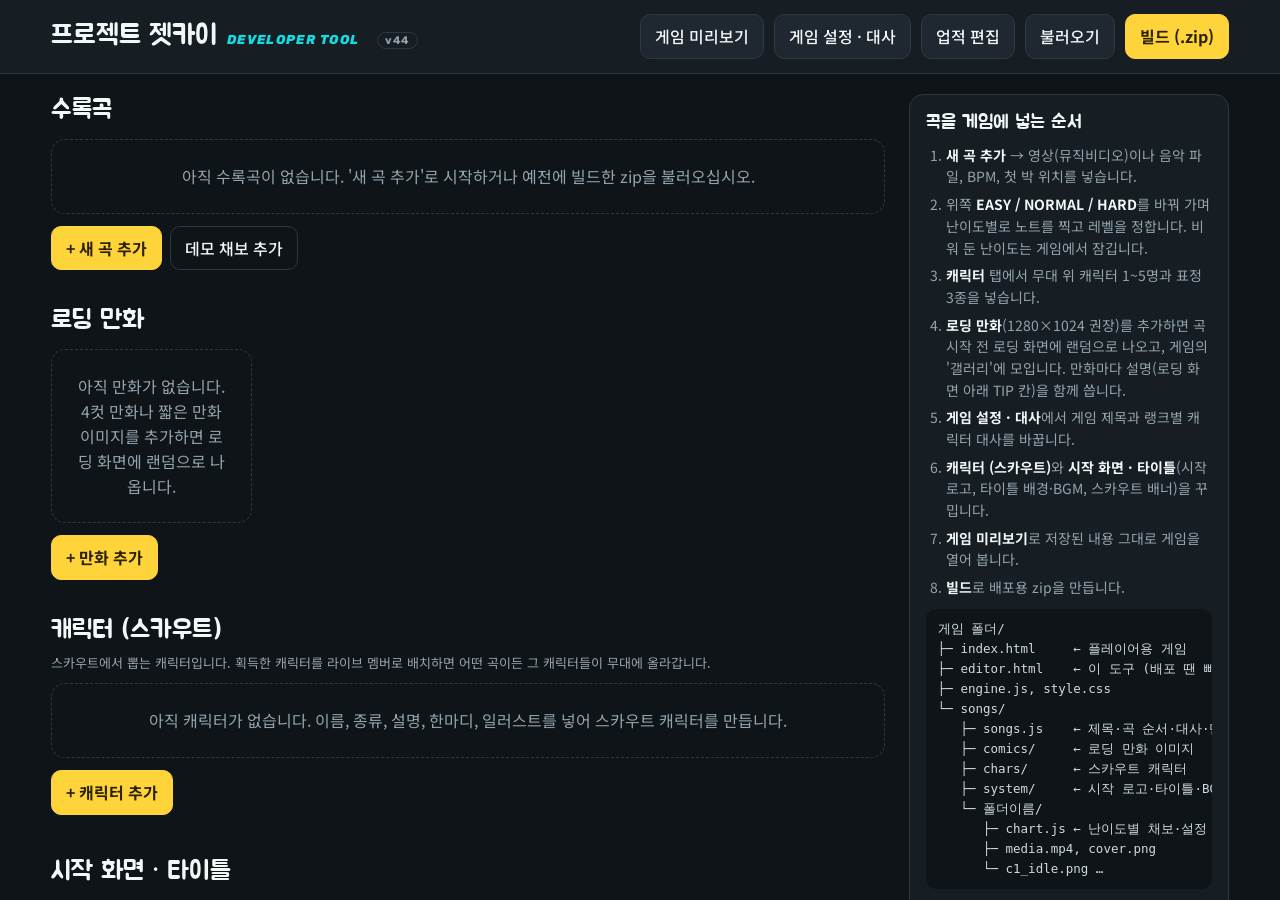
==== commit 862113ae: "단축키 추가 버전 채보 찍기 더 쉽게 단축키 추가했어요" ====
--- a/editor.html
+++ b/editor.html
@@ -117,6 +117,7 @@
 .spprev{position:fixed;inset:0;z-index:190;display:none;align-items:center;justify-content:center;cursor:pointer}.spprev.on{display:flex}
 .spprev img{max-width:min(70vw,900px);max-height:56vh;object-fit:contain;opacity:0;transition:opacity .7s}.spprev img.show{opacity:1}
 .lines{display:grid;gap:8px}.lines label{display:grid;gap:3px;font-size:13px}.lines b{font:italic 800 16px var(--num);color:var(--co)}
+#tModes button kbd{margin-left:5px;padding:0 4px;border-radius:4px;background:rgba(255,255,255,.12);font:700 10px Rubik,monospace;opacity:.75}
 </style>
 </head>
 <body>
@@ -200,7 +201,7 @@
           <span id="tTime" class="mono"></span>
           <select id="tRate" aria-label="재생 속도"><option value="1">1x</option><option value="0.75">0.75x</option><option value="0.5">0.5x</option><option value="0.25">0.25x</option></select>
         </div>
-        <div class="seg" id="tModes"><button data-m="pan">이동</button><button data-m="note" class="on">노트</button><button data-m="ln">롱노트</button><button data-m="erase">지우개</button></div>
+        <div class="seg" id="tModes"><button data-m="pan" title="이동 (V 또는 1)">이동<kbd>V</kbd></button><button data-m="note" class="on" title="노트 (Q 또는 2) — 끌면 롱노트">노트<kbd>Q</kbd></button><button data-m="ln" title="롱노트 (W 또는 3)">롱노트<kbd>W</kbd></button><button data-m="erase" title="지우개 (E 또는 4)">지우개<kbd>E</kbd></button><button data-m="sel" title="선택 (A 또는 5) — 끌어서 여러 개 선택, Ctrl+C/V">선택<kbd>A</kbd></button></div>
         <div class="tg">
           <select id="tDiv" aria-label="스냅"><option value="1">1/1 박</option><option value="2">1/2 박</option><option value="3">1/3 박</option><option value="4" selected>1/4 박</option><option value="6">1/6 박</option><option value="8">1/8 박</option><option value="12">1/12 박</option><option value="16">1/16 박</option></select>
           <button id="tRec" title="재생 중 D F J K로 노트 찍기">● 녹음</button>
@@ -486,7 +487,7 @@
 
 /* ================= EDITOR ================= */
 const ec=$('#ec'),ex=ec.getContext('2d');
-const E={song:null,diff:'normal',t:0,lastT:0,zoom:240,div:4,mode:'note',undo:[],redo:[],drag:null,rec:false,snapRec:true,metro:false,assist:true,dirty:false,tab:'song',pv:'idle',taps:[],pend:[null,null,null,null],hover:null,raf:0,geo:null};
+const E={song:null,diff:'normal',t:0,lastT:0,zoom:240,div:4,mode:'note',undo:[],redo:[],drag:null,rec:false,snapRec:true,metro:false,assist:true,dirty:false,tab:'song',pv:'idle',taps:[],pend:[null,null,null,null],hover:null,raf:0,geo:null,sel:new Set(),clip:null};
 const songLen=()=>P.has&&P.dur?P.dur:(+E.song.length||90);
 const b2s=b=>BS.b2ms(E.song,b)/1000,s2b=sec=>(sec*1000-E.song.offset)/BS.bms(E.song),snap=b=>Math.round(b*E.div)/E.div;
 const LC=BS.LC;
@@ -501,7 +502,7 @@
  cancelAnimationFrame(E.raf);E.raf=requestAnimationFrame(eLoop)}
 function drawDiff(){$('#eDiff').innerHTML=BS.DIFFS.map(d=>`<button data-d="${d.k}" style="--dc:${d.c};--dt:${d.t}" class="${d.k===E.diff?'on':''}">${d.n}${E.song.charts[d.k].notes.length?'':' ·'}</button>`).join('');$('#eLv').value=E.song.charts[E.diff].level}
 $('#eDiff').onclick=e=>{const b=e.target.closest('[data-d]');if(!b||b.dataset.d===E.diff)return;switchDiff(b.dataset.d)};
-function switchDiff(d){E.song.charts[E.diff].notes=E.song.notes;E.diff=d;E.song.notes=E.song.charts[d].notes;E.undo=[];E.redo=[];E.pend=[null,null,null,null];drawDiff();if(E.tab==='chart')setTab('chart');toast(`${BS.diffInfo(d).n} 채보 편집 중`)}
+function switchDiff(d){E.sel.clear();E.song.charts[E.diff].notes=E.song.notes;E.diff=d;E.song.notes=E.song.charts[d].notes;E.undo=[];E.redo=[];E.pend=[null,null,null,null];drawDiff();if(E.tab==='chart')setTab('chart');toast(`${BS.diffInfo(d).n} 채보 편집 중`)}
 $('#eLv').oninput=e=>{E.song.charts[E.diff].level=clamp(+e.target.value||1,1,99);markDirty()};
 function backToEditor(){BS.mountMedia($('#edPrev'));BS.mediaBox.style.display='';P.setVol(BS.musicLevel());P.pause();if(P._remount)loadEdMedia().then(()=>{P.setRate(+$('#tRate').value);P.seek(E.t)});P.setRate(+$('#tRate').value);P.seek(E.t);updPlayBtn();buildPrev();cancelAnimationFrame(E.raf);E.raf=requestAnimationFrame(eLoop)}
 function markDirty(){E.song.charts[E.diff].notes=E.song.notes;E.dirty=true;updTitle();if(E.tab==='chart')updStats()}
@@ -514,8 +515,8 @@
 $('#foldBtn').onclick=()=>{const p=$('#panel');p.classList.toggle('fold');$('#foldBtn').textContent=p.classList.contains('fold')?'패널 펼치기':'패널 접기'};
 
 function pushUndo(){E.undo.push(JSON.stringify(E.song.notes));if(E.undo.length>200)E.undo.shift();E.redo=[]}
-function undo(){if(!E.undo.length)return;E.redo.push(JSON.stringify(E.song.notes));E.song.notes=JSON.parse(E.undo.pop());markDirty()}
-function redo(){if(!E.redo.length)return;E.undo.push(JSON.stringify(E.song.notes));E.song.notes=JSON.parse(E.redo.pop());markDirty()}
+function undo(){if(!E.undo.length)return;E.sel.clear();E.redo.push(JSON.stringify(E.song.notes));E.song.notes=JSON.parse(E.undo.pop());markDirty()}
+function redo(){if(!E.redo.length)return;E.sel.clear();E.undo.push(JSON.stringify(E.song.notes));E.song.notes=JSON.parse(E.redo.pop());markDirty()}
 $('#tUndo').onclick=undo;$('#tRedo').onclick=redo;
 function seekEd(t){E.t=clamp(t,0,songLen());P.seek(E.t);E.lastT=E.t}
 function togglePlay(){AU.init();if(P.playing){P.pause();E.t=P.base}else{if(E.t>=songLen()-.05)seekEd(0);P.seek(E.t);P.play();E.lastT=E.t}updPlayBtn()}
@@ -523,7 +524,7 @@
 $('#tPlay').onclick=togglePlay;$('#tHome').onclick=()=>seekEd(0);
 $('#tRate').onchange=e=>P.setRate(+e.target.value);$('#tDiv').onchange=e=>{E.div=+e.target.value};
 $('#tModes').onclick=e=>{const b=e.target.closest('[data-m]');if(b)setMode(b.dataset.m)};
-function setMode(m){E.mode=m;$$('#tModes button').forEach(b=>b.classList.toggle('on',b.dataset.m===m));ec.style.cursor=m==='pan'?'grab':'crosshair'}
+function setMode(m){E.mode=m;if(m!=='sel')E.sel.clear();$$('#tModes button').forEach(b=>b.classList.toggle('on',b.dataset.m===m));ec.style.cursor=m==='pan'?'grab':m==='sel'?'default':'crosshair'}
 $('#tRec').onclick=()=>{E.rec=!E.rec;$('#tRec').classList.toggle('on',E.rec);toast(E.rec?'녹음 켜짐: 재생 중에 '+SET.keys.map(BS.keyName).join(' ')+' 를 누르면 노트가 찍힙니다. 길게 누르면 롱노트.':'녹음 꺼짐')};
 
 function eLoop(){if(cur!=='editor')return;E.raf=requestAnimationFrame(eLoop);if(BS.G.active)return;const s=E.song;
@@ -550,11 +551,13 @@
  const yl=yOf(songLen());if(yl>0){ex.fillStyle='rgba(0,0,0,.55)';ex.fillRect(0,0,W,yl);ex.fillStyle='#71838d';ex.textAlign='left';ex.font='500 12px Noto Sans KR,sans-serif';if(yl>16)ex.fillText('곡 끝',x0+6,yl-10);ex.textAlign='right'}
  const yb=yOf(s.offset/1000);if(yb>0&&yb<H){ex.fillStyle='#ffd43b';ex.fillRect(x0-9,yb-1,6,2)}
  const yp=yOf(s.previewStart||0);if(s.previewStart&&yp>0&&yp<H){ex.fillStyle='#8fb3ff';ex.fillRect(x0+lanesW+3,yp-1,8,2);ex.textAlign='left';ex.font='500 11px Noto Sans KR,sans-serif';ex.fillText('미리듣기',x0+lanesW+14,yp)}
- for(const n of s.notes){const sy=yOf(b2s(n.b)),ey=n.e!=null?yOf(b2s(n.e)):sy;if(Math.min(sy,ey)>H+20||Math.max(sy,ey)<-20)continue;const c=n.e!=null?'#ffd43b':'#18d8e0',nx=x0+n.l*lw+lw*.08,nw=lw*.84;
+ const d0=E.drag;for(const n of s.notes){const sy=yOf(b2s(n.b)),ey=n.e!=null?yOf(b2s(n.e)):sy;if(Math.min(sy,ey)>H+20||Math.max(sy,ey)<-20)continue;const c=n.e!=null?'#ffd43b':'#18d8e0',nx=x0+n.l*lw+lw*.08,nw=lw*.84;
   if(n.e!=null){ex.fillStyle=hexA(c,.4);ex.fillRect(x0+n.l*lw+lw*.22,ey,lw*.56,sy-ey);rr(ex,nx,ey-4,nw,8,4);ex.fillStyle=hexA(c,.8);ex.fill()}
-  rr(ex,nx,sy-6,nw,12,6);ex.fillStyle=c;ex.fill();ex.fillStyle='rgba(255,255,255,.6)';ex.fillRect(nx+nw*.3,sy-1.5,nw*.4,3)}
+  rr(ex,nx,sy-6,nw,12,6);ex.fillStyle=c;ex.fill();ex.fillStyle='rgba(255,255,255,.6)';ex.fillRect(nx+nw*.3,sy-1.5,nw*.4,3);
+  if(E.sel.has(n)){ex.strokeStyle='#ffffff';ex.lineWidth=2.5;rr(ex,nx-3,Math.min(sy,ey)-9,nw+6,Math.abs(sy-ey)+18,8);ex.stroke()}}
+ if(d0&&d0.type==='sel'){const ya=yOf(d0.s0),yb2=yOf(d0.s1);ex.fillStyle='rgba(24,216,224,.12)';ex.strokeStyle='#18d8e0';ex.lineWidth=1.5;ex.setLineDash([5,4]);const rx=Math.min(d0.x0,d0.x1),ry=Math.min(ya,yb2),rw=Math.abs(d0.x1-d0.x0),rh=Math.abs(yb2-ya);ex.fillRect(rx,ry,rw,rh);ex.strokeRect(rx,ry,rw,rh);ex.setLineDash([])}
  const d=E.drag;if(d&&d.type==='ln'){const sy=yOf(b2s(d.b0)),ey=yOf(b2s(Math.max(d.b0,d.b1)));ex.fillStyle=hexA('#ffd43b',.35);ex.fillRect(x0+d.l*lw+lw*.22,ey,lw*.56,sy-ey);rr(ex,x0+d.l*lw+lw*.08,sy-6,lw*.84,12,6);ex.fillStyle='#ffd43b';ex.fill()}
- const h=E.hover;if(h&&!d&&(E.mode==='note'||E.mode==='ln')&&h.l>=0){const y=yOf(b2s(h.b));rr(ex,x0+h.l*lw+lw*.08,y-6,lw*.84,12,6);ex.fillStyle=hexA(E.mode==='ln'?'#ffd43b':'#18d8e0',.3);ex.fill()}
+ const h=E.hover;if(h&&!d&&(E.mode==='note'||E.mode==='ln')&&h.l>=0&&!clash(h.l,h.b)){const y=yOf(b2s(h.b));rr(ex,x0+h.l*lw+lw*.08,y-6,lw*.84,12,6);ex.fillStyle=hexA(E.mode==='ln'?'#ffd43b':'#18d8e0',.3);ex.fill()}
  ex.fillStyle='#ff7fbf';ex.fillRect(0,py-1,W,2);ex.beginPath();ex.moveTo(0,py-7);ex.lineTo(10,py);ex.lineTo(0,py+7);ex.fill();
  ex.textAlign='center';for(let l=0;l<4;l++){ex.fillStyle='rgba(255,255,255,.35)';ex.font="italic 800 13px Rubik,sans-serif";ex.fillText(BS.keyName(SET.keys[l]),x0+lw*(l+.5),py+16)}
  ex.textAlign='left';ex.font='italic 800 13px Rubik,sans-serif';ex.fillStyle=dc;ex.fillText(`${BS.diffInfo(E.diff).n} ${s.charts[E.diff].level}`,x0+6,16)}
@@ -562,21 +565,36 @@
 function ePos(e){const r=ec.getBoundingClientRect(),x=e.clientX-r.left,y=e.clientY-r.top,g=E.geo;let l=Math.floor((x-g.x0)/g.lw);if(l<0||l>3)l=-1;const sec=E.t+(g.py-y)/E.zoom;return{x,y,l,sec,b:r6(snap(s2b(sec)))}}
 function hitNote(p){if(p.l<0)return null;const g=E.geo,yOf=sec=>g.py-(sec-E.t)*E.zoom;let best=null,bd=1e9;
  for(const n of E.song.notes){if(n.l!==p.l)continue;const sy=yOf(b2s(n.b));let d=Math.abs(p.y-sy);if(n.e!=null){const ey=yOf(b2s(n.e));if(p.y<=sy&&p.y>=ey-5)d=Math.min(d,1)}if(d<=9&&d<bd){bd=d;best=n}}return best}
-function addNote(l,b,e){if(b2s(b)<0)return null;if(E.song.notes.some(n=>n.l===l&&Math.abs(n.b-b)<1e-4))return null;pushUndo();const n=e!=null&&e>b?{b,l,e}:{b,l};E.song.notes.push(n);E.song.notes.sort((a,c)=>a.b-c.b||a.l-c.l);markDirty();return n}
+/* a note may not sit on (or inside) another note of the same lane — this also stops taps landing on long notes */
+function clash(l,b,e,ignore){const hi=e!=null?e:b;return E.song.notes.some(n=>n.l===l&&!(ignore&&ignore.has(n))&&n.b<=hi+1e-4&&(n.e!=null?n.e:n.b)>=b-1e-4)}
+function addNote(l,b,e){if(b2s(b)<0)return null;if(clash(l,b,e>b?e:null))return null;pushUndo();const n=e!=null&&e>b?{b,l,e}:{b,l};E.song.notes.push(n);E.song.notes.sort((a,c)=>a.b-c.b||a.l-c.l);markDirty();return n}
 function delNote(n,nu){const i=E.song.notes.indexOf(n);if(i<0)return;if(!nu)pushUndo();E.song.notes.splice(i,1);markDirty()}
 ec.addEventListener('pointerdown',e=>{AU.init();const p=ePos(e);try{ec.setPointerCapture(e.pointerId)}catch(_){}
- if(e.button===1||E.mode==='pan'||p.l<0){E.drag={type:'pan',y:p.y,t:E.t};if(P.playing){P.pause();updPlayBtn()}ec.style.cursor='grabbing';return}
+ if(e.button===1||E.mode==='pan'||(p.l<0&&E.mode!=='sel')){E.drag={type:'pan',y:p.y,t:E.t};if(P.playing){P.pause();updPlayBtn()}ec.style.cursor='grabbing';return}
  if(e.button===2||E.mode==='erase'){pushUndo();E.drag={type:'erase'};const h=hitNote(p);if(h)delNote(h,true);return}
+ if(E.mode==='sel'){const h=hitNote(p);
+  if(h){if(!E.sel.has(h)){if(!e.shiftKey)E.sel.clear();E.sel.add(h)}else if(e.shiftKey){E.sel.delete(h);return}
+   pushUndo();E.drag={type:'move',b0:p.b,l0:p.l<0?h.l:p.l,orig:new Map([...E.sel].map(n=>[n,{b:n.b,e:n.e,l:n.l}]))};return}
+  if(!e.shiftKey)E.sel.clear();E.drag={type:'sel',x0:p.x,y0:p.y,x1:p.x,y1:p.y,s0:p.sec,s1:p.sec};return}
  const h=hitNote(p);if(h){delNote(h);return}
- if(E.mode==='note'){if(addNote(p.l,p.b))AU.play('hit',.4)}else if(E.mode==='ln')E.drag={type:'ln',l:p.l,b0:p.b,b1:p.b}});
-ec.addEventListener('pointermove',e=>{const p=ePos(e);E.hover=p;const d=E.drag;if(!d)return;if(d.type==='pan')seekEd(d.t+(p.y-d.y)/E.zoom);else if(d.type==='erase'){const h=hitNote(p);if(h)delNote(h,true)}else if(d.type==='ln')d.b1=p.b});
-const eUp=()=>{const d=E.drag;E.drag=null;if(!d)return;if(d.type==='pan')ec.style.cursor=E.mode==='pan'?'grab':'crosshair';if(d.type==='ln'&&addNote(d.l,d.b0,d.b1>d.b0?d.b1:null))AU.play('hit',.4)};
+ if(E.mode==='note'||E.mode==='ln')E.drag={type:'ln',l:p.l,b0:p.b,b1:p.b,tap:E.mode==='note'}});
+ec.addEventListener('pointermove',e=>{const p=ePos(e);E.hover=p;const d=E.drag;if(!d)return;if(d.type==='pan')seekEd(d.t+(p.y-d.y)/E.zoom);else if(d.type==='erase'){const h=hitNote(p);if(h)delNote(h,true)}else if(d.type==='ln')d.b1=p.b;
+ else if(d.type==='sel'){d.x1=p.x;d.y1=p.y;d.s1=p.sec}
+ else if(d.type==='move'){const db=r6(p.b-d.b0),dl=(p.l<0?d.l0:p.l)-d.l0;for(const[n,o]of d.orig){n.b=r6(o.b+db);if(o.e!=null)n.e=r6(o.e+db);n.l=o.l+dl}d.db=db;d.dl=dl}});
+const eUp=()=>{const d=E.drag;E.drag=null;if(!d)return;if(d.type==='pan')ec.style.cursor=E.mode==='pan'?'grab':E.mode==='sel'?'default':'crosshair';
+ if(d.type==='ln'){const isLn=d.b1>d.b0;if(d.tap&&!isLn){if(addNote(d.l,d.b0))AU.play('hit',.4)}else if(addNote(d.l,d.b0,isLn?d.b1:null))AU.play('hit',.4);else if(isLn)toast('다른 노트와 겹쳐서 놓을 수 없습니다')}
+ if(d.type==='sel'){const g=E.geo,xa=Math.min(d.x0,d.x1),xb=Math.max(d.x0,d.x1),sa=Math.min(d.s0,d.s1),sb=Math.max(d.s0,d.s1);
+  for(const n of E.song.notes){const cx=g.x0+(n.l+.5)*g.lw,st=b2s(n.b),et=n.e!=null?b2s(n.e):st;if(cx>=xa&&cx<=xb&&et>=sa&&st<=sb)E.sel.add(n)}
+  if(E.sel.size)toast(`${E.sel.size}개 선택 · Ctrl+C 복사 · Ctrl+V 붙여넣기 · Delete 삭제 · 끌어서 이동`)}
+ if(d.type==='move'){const moved=d.db||d.dl;let bad=!moved;if(moved){for(const n of d.orig.keys())if(n.l<0||n.l>3||b2s(n.b)<0||clash(n.l,n.b,n.e,d.orig)){bad=true;break}}
+  if(bad){for(const[n,o]of d.orig){n.b=o.b;n.l=o.l;if(o.e==null)delete n.e;else n.e=o.e}E.undo.pop();if(moved)toast('다른 노트와 겹치거나 범위를 벗어나서 옮길 수 없습니다')}
+  else{E.song.notes.sort((a,c)=>a.b-c.b||a.l-c.l);markDirty()}}};
 ec.addEventListener('pointerup',eUp);ec.addEventListener('pointercancel',eUp);ec.addEventListener('pointerleave',()=>{E.hover=null});ec.addEventListener('contextmenu',e=>e.preventDefault());
 ec.addEventListener('wheel',e=>{e.preventDefault();if(e.ctrlKey||e.metaKey){E.zoom=clamp(E.zoom*(e.deltaY<0?1.12:1/1.12),40,1600);const z=$('#cZoom');if(z)z.value=E.zoom;return}
  const step=BS.bms(E.song)/1000/E.div,n=Math.sign(e.deltaY)*Math.max(1,Math.round(Math.abs(e.deltaY)/90));seekEd((P.playing?E.t:b2s(snap(s2b(E.t))))-n*step)},{passive:false});
 function recDown(l){const s=E.song;AU.play('hit',.5);const sec=P.playing?E.t-SET.offset/1000:E.t;let b=s2b(sec);if(E.snapRec||!P.playing)b=snap(b);b=r6(b);
  const ex0=s.notes.find(n=>n.l===l&&Math.abs(n.b-b)<1e-4);if(ex0){if(!P.playing)delNote(ex0);return}const n=addNote(l,b);if(n&&P.playing)E.pend[l]={n,t:E.t}}
-function recUp(l){const p=E.pend[l];if(!p)return;E.pend[l]=null;if(E.t-p.t<.2)return;let eb=s2b(E.t-SET.offset/1000);if(E.snapRec)eb=snap(eb);eb=r6(eb);if(eb>p.n.b){p.n.e=eb;markDirty()}}
+function recUp(l){const p=E.pend[l];if(!p)return;E.pend[l]=null;if(E.t-p.t<.2)return;let eb=s2b(E.t-SET.offset/1000);if(E.snapRec)eb=snap(eb);eb=r6(eb);if(eb>p.n.b&&!clash(p.n.l,p.n.b,eb,new Set([p.n]))){p.n.e=eb;markDirty()}}
 
 /* ---------- panel tabs ---------- */
 $('#tabs').onclick=e=>{const b=e.target.closest('[data-t]');if(b)setTab(b.dataset.t)};
@@ -651,12 +669,14 @@
  <button id="cClear" class="ghost danger">이 난이도 노트 전체 지우기</button>
  <h4>사용법</h4>
  <ul class="help">
-  <li><b>노트</b> 모드: 빈칸 클릭 = 추가, 노트 클릭 = 삭제</li>
+  <li><b>노트</b> 모드: 빈칸 클릭 = 추가, <b>위로 끌면 롱노트</b>, 노트 클릭 = 삭제</li>
   <li><b>롱노트</b> 모드: 시작 지점에서 위로 끌어올리기</li>
+  <li><b>선택</b> 모드: 끌어서 여러 개 선택(Shift = 추가), 선택한 노트를 끌어서 이동 · <b>Ctrl+C / X / V</b> 복사·잘라내기·붙여넣기(빨간 선 위치) · <b>Delete</b> 삭제 · <b>Ctrl+A</b> 전체 선택</li>
   <li><b>우클릭</b> 또는 <b>지우개</b>: 노트 지우기 (드래그 가능)</li>
   <li><b>휠</b> = 스냅 단위 이동, <b>Ctrl+휠</b> = 확대/축소</li>
   <li><b>왼쪽 여백</b>을 끌거나 <b>이동</b> 모드로 스크롤 (터치 OK)</li>
-  <li><b>Space</b> 재생/정지 · <b>↑↓</b> 한 칸 이동 · <b>1–4</b> 모드</li>
+  <li><b>Space</b> 재생/정지 · <b>↑↓</b> 한 칸 이동</li>
+  <li>모드 단축키: <b>V</b>(1) 이동 · <b>Q</b>(2) 노트 · <b>W</b>(3) 롱노트 · <b>E</b>(4) 지우개 · <b>A</b>(5) 선택</li>
   <li>정지 상태에서 <b>${SET.keys.map(BS.keyName).join(' ')}</b> = 빨간 선 위치에 노트 토글</li>
   <li><b>● 녹음</b> 켜고 재생하면서 키 입력 → 실시간 채보 (길게 = 롱노트)</li>
   <li><b>Ctrl+Z / Ctrl+Y</b> 되돌리기 · <b>Ctrl+S</b> 저장</li>
@@ -725,14 +745,24 @@
  if(typing)return;
  if(mod&&e.code==='KeyZ'){e.preventDefault();e.shiftKey?redo():undo();return}
  if(mod&&e.code==='KeyY'){e.preventDefault();redo();return}
+ if(mod&&e.code==='KeyA'){e.preventDefault();setMode('sel');E.song.notes.forEach(n=>E.sel.add(n));toast(`전체 ${E.sel.size}개 선택`);return}
+ if(mod&&(e.code==='KeyC'||e.code==='KeyX')){const L=E.song.notes.filter(n=>E.sel.has(n));if(!L.length){toast('먼저 선택 모드(A)로 노트를 끌어서 선택해 주십시오');return}e.preventDefault();
+  const b0=Math.min(...L.map(n=>n.b));E.clip=L.map(n=>({db:r6(n.b-b0),l:n.l,de:n.e!=null?r6(n.e-b0):null}));
+  if(e.code==='KeyX'){pushUndo();E.song.notes=E.song.notes.filter(n=>!E.sel.has(n));E.sel.clear();markDirty();toast(`${L.length}개 잘라냄`)}else toast(`${L.length}개 복사 · 붙여넣을 위치를 빨간 선에 맞추고 Ctrl+V`);return}
+ if(mod&&e.code==='KeyV'){if(!E.clip||!E.clip.length){toast('복사한 노트가 없습니다');return}e.preventDefault();const at=r6(snap(s2b(E.t)));if(b2s(at)<0){toast('첫 박 이전에는 붙여넣을 수 없습니다');return}
+  pushUndo();const added=[];let skip=0;for(const c of E.clip){const b=r6(at+c.db),en=c.de!=null?r6(at+c.de):null;if(clash(c.l,b,en)){skip++;continue}const n=en!=null?{b,l:c.l,e:en}:{b,l:c.l};E.song.notes.push(n);added.push(n)}
+  if(!added.length){E.undo.pop();toast('붙여넣을 자리에 이미 노트가 있습니다');return}E.song.notes.sort((a,c)=>a.b-c.b||a.l-c.l);setMode('sel');E.sel.clear();added.forEach(n=>E.sel.add(n));markDirty();toast(`${added.length}개 붙여넣음${skip?` (겹치는 ${skip}개 제외)`:''}`);return}
  if(mod)return;
+ if((e.code==='Delete'||e.code==='Backspace')&&E.sel.size){e.preventDefault();pushUndo();const k=E.sel.size;E.song.notes=E.song.notes.filter(n=>!E.sel.has(n));E.sel.clear();markDirty();toast(`${k}개 삭제`);return}
+ if(e.code==='Escape'&&E.sel.size){E.sel.clear();return}
+
  const l=SET.keys.indexOf(e.code);if(l>=0){e.preventDefault();if(!e.repeat){if(P.playing&&!E.rec){AU.play('hit',.4);const ps=$('#prevStage');if(ps)Stage.hop(ps,1,l);return}recDown(l)}return}
  if(e.code==='Space'){e.preventDefault();togglePlay();return}
  const step=BS.bms(E.song)/1000/E.div;
  if(e.code==='ArrowUp'){e.preventDefault();seekEd(b2s(snap(s2b(E.t)))+step);return}
  if(e.code==='ArrowDown'){e.preventDefault();seekEd(b2s(snap(s2b(E.t)))-step);return}
  if(e.code==='Home'){seekEd(0);return}
- const mm={Digit1:'pan',Digit2:'note',Digit3:'ln',Digit4:'erase'};if(mm[e.code])setMode(mm[e.code])});
+ const mm={Digit1:'pan',Digit2:'note',Digit3:'ln',Digit4:'erase',Digit5:'sel',KeyV:'pan',KeyQ:'note',KeyW:'ln',KeyE:'erase',KeyA:'sel'};if(mm[e.code])setMode(mm[e.code])});
 addEventListener('keyup',e=>{if(BS.G.active||cur!=='editor')return;const l=SET.keys.indexOf(e.code);if(l>=0)recUp(l)});
 addEventListener('resize',()=>{const ps=$('#prevStage');if(ps)Stage.size(ps)});
 document.addEventListener('visibilitychange',()=>{if(document.hidden&&cur==='editor'&&P.playing&&!BS.G.active){P.pause();E.t=P.base;updPlayBtn()}});
